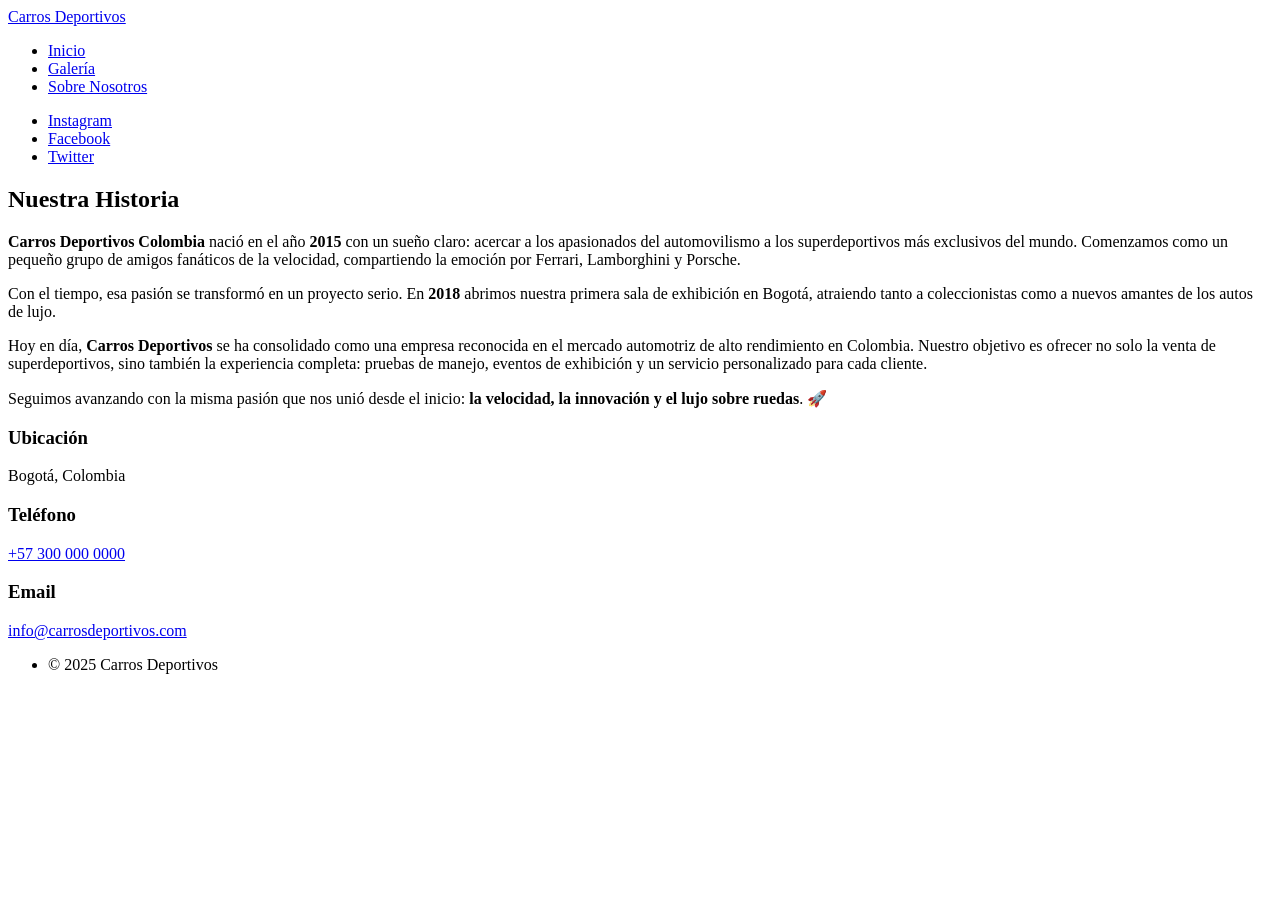
==== generic.html @ cf2161da "sitio" ====
<!DOCTYPE HTML>
<html>
	<head>
		<title>Sobre Nosotros - Carros Deportivos</title>
		<meta charset="utf-8" />
		<meta name="viewport" content="width=device-width, initial-scale=1, user-scalable=no" />
		<link rel="stylesheet" href="assets/css/main.css" />
		<noscript><link rel="stylesheet" href="assets/css/noscript.css" /></noscript>
	</head>
	<body class="is-preload">

		<!-- Wrapper -->
		<div id="wrapper">

			<!-- Header -->
			<header id="header">
				<a href="index.html" class="logo">Carros Deportivos</a>
			</header>

			<!-- Nav -->
			<nav id="nav">
				<ul class="links">
					<li><a href="index.html">Inicio</a></li>
					<li><a href="galeria.html">Galería</a></li>
					<li class="active"><a href="sobre.html">Sobre Nosotros</a></li>
				</ul>
				<ul class="icons">
					<li><a href="#" class="icon brands fa-instagram"><span class="label">Instagram</span></a></li>
					<li><a href="#" class="icon brands fa-facebook-f"><span class="label">Facebook</span></a></li>
					<li><a href="#" class="icon brands fa-twitter"><span class="label">Twitter</span></a></li>
				</ul>
			</nav>

			<!-- Main -->
			<div id="main">
				<section class="post">
					<header class="major">
						<h1>Nuestra Historia</h1>
					</header>

					<p>
						<strong>Carros Deportivos Colombia</strong> nació en el año <b>2015</b> con un sueño claro: 
						acercar a los apasionados del automovilismo a los superdeportivos más exclusivos del mundo. 
						Comenzamos como un pequeño grupo de amigos fanáticos de la velocidad, 
						compartiendo la emoción por Ferrari, Lamborghini y Porsche.
					</p>

					<p>
						Con el tiempo, esa pasión se transformó en un proyecto serio. 
						En <b>2018</b> abrimos nuestra primera sala de exhibición en Bogotá, 
						atraiendo tanto a coleccionistas como a nuevos amantes de los autos de lujo.
					</p>

					<p>
						Hoy en día, <b>Carros Deportivos</b> se ha consolidado como una empresa reconocida 
						en el mercado automotriz de alto rendimiento en Colombia. 
						Nuestro objetivo es ofrecer no solo la venta de superdeportivos, 
						sino también la experiencia completa: pruebas de manejo, 
						eventos de exhibición y un servicio personalizado para cada cliente.
					</p>

					<p>
						Seguimos avanzando con la misma pasión que nos unió desde el inicio: 
						<strong>la velocidad, la innovación y el lujo sobre ruedas</strong>. 🚀
					</p>
				</section>
			</div>

			<!-- Footer -->
			<footer id="footer">
				<section class="split contact">
					<section class="alt">
						<h3>Ubicación</h3>
						<p>Bogotá, Colombia</p>
					</section>
					<section>
						<h3>Teléfono</h3>
						<p><a href="#">+57 300 000 0000</a></p>
					</section>
					<section>
						<h3>Email</h3>
						<p><a href="#">info@carrosdeportivos.com</a></p>
					</section>
				</section>
			</footer>

			<!-- Copyright -->
			<div id="copyright">
				<ul><li>&copy; 2025 Carros Deportivos</li></ul>
			</div>

		</div>

		<!-- Scripts -->
		<script src="assets/js/jquery.min.js"></script>
		<script src="assets/js/browser.min.js"></script>
		<script src="assets/js/breakpoints.min.js"></script>
		<script src="assets/js/util.js"></script>
		<script src="assets/js/main.js"></script>

	</body>
</html>
---- assets/css/main.css ----
@import url(fontawesome-all.min.css);
@import url("https://fonts.googleapis.com/css?family=Merriweather:300,700,300italic,700italic|Source+Sans+Pro:900");

/*
	Massively by HTML5 UP
	html5up.net | @ajlkn
	Free for personal and commercial use under the CCA 3.0 license (html5up.net/license)
*/

html, body, div, span, applet, object,
iframe, h1, h2, h3, h4, h5, h6, p, blockquote,
pre, a, abbr, acronym, address, big, cite,
code, del, dfn, em, img, ins, kbd, q, s, samp,
small, strike, strong, sub, sup, tt, var, b,
u, i, center, dl, dt, dd, ol, ul, li, fieldset,
form, label, legend, table, caption, tbody,
tfoot, thead, tr, th, td, article, aside,
canvas, details, embed, figure, figcaption,
footer, header, hgroup, menu, nav, output, ruby,
section, summary, time, mark, audio, video {
	margin: 0;
	padding: 0;
	border: 0;
	font-size: 100%;
	font: inherit;
	vertical-align: baseline;}

article, aside, details, figcaption, figure,
footer, header, hgroup, menu, nav, section {
	display: block;}

body {
	line-height: 1;
}

ol, ul {
	list-style: none;
}

blockquote, q {
	quotes: none;
}

	blockquote:before, blockquote:after, q:before, q:after {
		content: '';
		content: none;
	}

table {
	border-collapse: collapse;
	border-spacing: 0;
}

body {
	-webkit-text-size-adjust: none;
}

mark {
	background-color: transparent;
	color: inherit;
}

input::-moz-focus-inner {
	border: 0;
	padding: 0;
}

input, select, textarea {
	-moz-appearance: none;
	-webkit-appearance: none;
	-ms-appearance: none;
	appearance: none;
}

/* Basic */

	@-ms-viewport {
		width: device-width;
	}

	body {
		-ms-overflow-style: scrollbar;
	}

	@media screen and (max-width: 480px) {

		html, body {
			min-width: 320px;
		}

	}

	html {
		box-sizing: border-box;
	}

	*, *:before, *:after {
		box-sizing: inherit;
	}

	body {
		background-color: #1e252d;
	}

		body.is-preload *, body.is-preload *:before, body.is-preload *:after {
			-moz-animation: none !important;
			-webkit-animation: none !important;
			-ms-animation: none !important;
			animation: none !important;
			-moz-transition: none !important;
			-webkit-transition: none !important;
			-ms-transition: none !important;
			transition: none !important;
		}

/* Type */

	html {
		font-size: 16pt;
	}

		@media screen and (max-width: 1680px) {

			html {
				font-size: 12pt;
			}

		}

		@media screen and (max-width: 1280px) {

			html {
				font-size: 11pt;
			}

		}

		@media screen and (max-width: 360px) {

			html {
				font-size: 10pt;
			}

		}

	body {
		color: #212931;
	}

	body, input, select, textarea {
		font-family: "Merriweather", Georgia, serif;
		font-weight: 300;
		font-size: 1rem;
		line-height: 2.375;
	}

	a {
		-moz-transition: color 0.2s ease-in-out, background-color 0.2s ease-in-out, border-color 0.2s ease-in-out, box-shadow 0.2s ease-in-out;
		-webkit-transition: color 0.2s ease-in-out, background-color 0.2s ease-in-out, border-color 0.2s ease-in-out, box-shadow 0.2s ease-in-out;
		-ms-transition: color 0.2s ease-in-out, background-color 0.2s ease-in-out, border-color 0.2s ease-in-out, box-shadow 0.2s ease-in-out;
		transition: color 0.2s ease-in-out, background-color 0.2s ease-in-out, border-color 0.2s ease-in-out, box-shadow 0.2s ease-in-out;
		border-bottom: dotted 1px;
		text-decoration: none;
	}

		a:hover {
			border-bottom-color: transparent;
		}

	strong, b {
		font-weight: 600;
	}

	em, i {
		font-style: italic;
	}

	p {
		text-align: justify;
		margin: 0 0 2rem 0;
	}

	h1, h2, h3, h4, h5, h6 {
		font-family: "Source Sans Pro", Helvetica, sans-serif;
		font-weight: 900;
		line-height: 1.5;
		letter-spacing: 0.075em;
		text-transform: uppercase;
		margin: 0 0 1rem 0;
	}

		h1 a, h2 a, h3 a, h4 a, h5 a, h6 a {
			border-bottom: 0;
			color: inherit;
			text-decoration: none;
		}

	h1 {
		font-size: 4rem;
		line-height: 1.1;
		margin: 0 0 2rem 0;
	}

	h2 {
		font-size: 1.75rem;
		line-height: 1.3;
		margin: 0 0 1.5rem 0;
	}

	h3 {
		font-size: 1.25rem;
		margin: 0 0 1.5rem 0;
	}

	h4 {
		font-size: 1rem;
	}

	h5 {
		font-size: 0.9rem;
	}

	h6 {
		font-size: 0.8rem;
	}

	sub {
		font-size: 0.8rem;
		position: relative;
		top: 0.5rem;
	}

	sup {
		font-size: 0.8rem;
		position: relative;
		top: -0.5rem;
	}

	blockquote {
		border-left: solid 4px;
		font-style: italic;
		margin: 0 0 2rem 0;
		padding: 0.5rem 0 0.5rem 2rem;
	}

	code {
		border: solid 2px;
		font-family: "Courier New", monospace;
		font-size: 0.9rem;
		margin: 0 0.25rem;
		padding: 0.25rem 0.65rem;
	}

	pre {
		-webkit-overflow-scrolling: touch;
		font-family: "Courier New", monospace;
		font-size: 0.9rem;
		margin: 0 0 2rem 0;
	}

		pre code {
			display: block;
			line-height: 1.75;
			padding: 1rem 1.5rem;
			overflow-x: auto;
		}

	hr {
		border: 0;
		border-bottom: solid 2px;
		margin: 3rem 0;
	}

		hr.major {
			margin: 5rem 0;
		}

	.align-left {
		text-align: left;
	}

	.align-center {
		text-align: center;
	}

	.align-right {
		text-align: right;
	}

	input, select, textarea {
		color: #212931;
	}

	a {
		color: #212931;
		border-bottom-color: rgba(33, 41, 49, 0.5);
	}

		a:hover {
			border-bottom-color: transparent;
			color: #18bfef !important;
		}

	strong, b {
		color: #212931;
	}

	h1, h2, h3, h4, h5, h6 {
		color: #212931;
	}

	blockquote {
		border-left-color: #eeeeee;
	}

	code {
		background: rgba(220, 220, 220, 0.25);
		border-color: #eeeeee;
	}

	hr {
		border-bottom-color: #eeeeee;
	}

/* Row */

	.row {
		display: flex;
		flex-wrap: wrap;
		box-sizing: border-box;
		align-items: stretch;
	}

		.row > * {
			box-sizing: border-box;
		}

		.row.gtr-uniform > * > :last-child {
			margin-bottom: 0;
		}

		.row.aln-left {
			justify-content: flex-start;
		}

		.row.aln-center {
			justify-content: center;
		}

		.row.aln-right {
			justify-content: flex-end;
		}

		.row.aln-top {
			align-items: flex-start;
		}

		.row.aln-middle {
			align-items: center;
		}

		.row.aln-bottom {
			align-items: flex-end;
		}

		.row > .imp {
			order: -1;
		}

		.row > .col-1 {
			width: 8.33333%;
		}

		.row > .off-1 {
			margin-left: 8.33333%;
		}

		.row > .col-2 {
			width: 16.66667%;
		}

		.row > .off-2 {
			margin-left: 16.66667%;
		}

		.row > .col-3 {
			width: 25%;
		}

		.row > .off-3 {
			margin-left: 25%;
		}

		.row > .col-4 {
			width: 33.33333%;
		}

		.row > .off-4 {
			margin-left: 33.33333%;
		}

		.row > .col-5 {
			width: 41.66667%;
		}

		.row > .off-5 {
			margin-left: 41.66667%;
		}

		.row > .col-6 {
			width: 50%;
		}

		.row > .off-6 {
			margin-left: 50%;
		}

		.row > .col-7 {
			width: 58.33333%;
		}

		.row > .off-7 {
			margin-left: 58.33333%;
		}

		.row > .col-8 {
			width: 66.66667%;
		}

		.row > .off-8 {
			margin-left: 66.66667%;
		}

		.row > .col-9 {
			width: 75%;
		}

		.row > .off-9 {
			margin-left: 75%;
		}

		.row > .col-10 {
			width: 83.33333%;
		}

		.row > .off-10 {
			margin-left: 83.33333%;
		}

		.row > .col-11 {
			width: 91.66667%;
		}

		.row > .off-11 {
			margin-left: 91.66667%;
		}

		.row > .col-12 {
			width: 100%;
		}

		.row > .off-12 {
			margin-left: 100%;
		}

		.row.gtr-0 {
			margin-top: 0;
			margin-left: 0rem;
		}

			.row.gtr-0 > * {
				padding: 0 0 0 0rem;
			}

			.row.gtr-0.gtr-uniform {
				margin-top: 0rem;
			}

				.row.gtr-0.gtr-uniform > * {
					padding-top: 0rem;
				}

		.row.gtr-25 {
			margin-top: 0;
			margin-left: -0.375rem;
		}

			.row.gtr-25 > * {
				padding: 0 0 0 0.375rem;
			}

			.row.gtr-25.gtr-uniform {
				margin-top: -0.375rem;
			}

				.row.gtr-25.gtr-uniform > * {
					padding-top: 0.375rem;
				}

		.row.gtr-50 {
			margin-top: 0;
			margin-left: -0.75rem;
		}

			.row.gtr-50 > * {
				padding: 0 0 0 0.75rem;
			}

			.row.gtr-50.gtr-uniform {
				margin-top: -0.75rem;
			}

				.row.gtr-50.gtr-uniform > * {
					padding-top: 0.75rem;
				}

		.row {
			margin-top: 0;
			margin-left: -1.5rem;
		}

			.row > * {
				padding: 0 0 0 1.5rem;
			}

			.row.gtr-uniform {
				margin-top: -1.5rem;
			}

				.row.gtr-uniform > * {
					padding-top: 1.5rem;
				}

		.row.gtr-150 {
			margin-top: 0;
			margin-left: -2.25rem;
		}

			.row.gtr-150 > * {
				padding: 0 0 0 2.25rem;
			}

			.row.gtr-150.gtr-uniform {
				margin-top: -2.25rem;
			}

				.row.gtr-150.gtr-uniform > * {
					padding-top: 2.25rem;
				}

		.row.gtr-200 {
			margin-top: 0;
			margin-left: -3rem;
		}

			.row.gtr-200 > * {
				padding: 0 0 0 3rem;
			}

			.row.gtr-200.gtr-uniform {
				margin-top: -3rem;
			}

				.row.gtr-200.gtr-uniform > * {
					padding-top: 3rem;
				}

		@media screen and (max-width: 1680px) {

			.row {
				display: flex;
				flex-wrap: wrap;
				box-sizing: border-box;
				align-items: stretch;
			}

				.row > * {
					box-sizing: border-box;
				}

				.row.gtr-uniform > * > :last-child {
					margin-bottom: 0;
				}

				.row.aln-left {
					justify-content: flex-start;
				}

				.row.aln-center {
					justify-content: center;
				}

				.row.aln-right {
					justify-content: flex-end;
				}

				.row.aln-top {
					align-items: flex-start;
				}

				.row.aln-middle {
					align-items: center;
				}

				.row.aln-bottom {
					align-items: flex-end;
				}

				.row > .imp-xlarge {
					order: -1;
				}

				.row > .col-1-xlarge {
					width: 8.33333%;
				}

				.row > .off-1-xlarge {
					margin-left: 8.33333%;
				}

				.row > .col-2-xlarge {
					width: 16.66667%;
				}

				.row > .off-2-xlarge {
					margin-left: 16.66667%;
				}

				.row > .col-3-xlarge {
					width: 25%;
				}

				.row > .off-3-xlarge {
					margin-left: 25%;
				}

				.row > .col-4-xlarge {
					width: 33.33333%;
				}

				.row > .off-4-xlarge {
					margin-left: 33.33333%;
				}

				.row > .col-5-xlarge {
					width: 41.66667%;
				}

				.row > .off-5-xlarge {
					margin-left: 41.66667%;
				}

				.row > .col-6-xlarge {
					width: 50%;
				}

				.row > .off-6-xlarge {
					margin-left: 50%;
				}

				.row > .col-7-xlarge {
					width: 58.33333%;
				}

				.row > .off-7-xlarge {
					margin-left: 58.33333%;
				}

				.row > .col-8-xlarge {
					width: 66.66667%;
				}

				.row > .off-8-xlarge {
					margin-left: 66.66667%;
				}

				.row > .col-9-xlarge {
					width: 75%;
				}

				.row > .off-9-xlarge {
					margin-left: 75%;
				}

				.row > .col-10-xlarge {
					width: 83.33333%;
				}

				.row > .off-10-xlarge {
					margin-left: 83.33333%;
				}

				.row > .col-11-xlarge {
					width: 91.66667%;
				}

				.row > .off-11-xlarge {
					margin-left: 91.66667%;
				}

				.row > .col-12-xlarge {
					width: 100%;
				}

				.row > .off-12-xlarge {
					margin-left: 100%;
				}

				.row.gtr-0 {
					margin-top: 0;
					margin-left: 0rem;
				}

					.row.gtr-0 > * {
						padding: 0 0 0 0rem;
					}

					.row.gtr-0.gtr-uniform {
						margin-top: 0rem;
					}

						.row.gtr-0.gtr-uniform > * {
							padding-top: 0rem;
						}

				.row.gtr-25 {
					margin-top: 0;
					margin-left: -0.375rem;
				}

					.row.gtr-25 > * {
						padding: 0 0 0 0.375rem;
					}

					.row.gtr-25.gtr-uniform {
						margin-top: -0.375rem;
					}

						.row.gtr-25.gtr-uniform > * {
							padding-top: 0.375rem;
						}

				.row.gtr-50 {
					margin-top: 0;
					margin-left: -0.75rem;
				}

					.row.gtr-50 > * {
						padding: 0 0 0 0.75rem;
					}

					.row.gtr-50.gtr-uniform {
						margin-top: -0.75rem;
					}

						.row.gtr-50.gtr-uniform > * {
							padding-top: 0.75rem;
						}

				.row {
					margin-top: 0;
					margin-left: -1.5rem;
				}

					.row > * {
						padding: 0 0 0 1.5rem;
					}

					.row.gtr-uniform {
						margin-top: -1.5rem;
					}

						.row.gtr-uniform > * {
							padding-top: 1.5rem;
						}

				.row.gtr-150 {
					margin-top: 0;
					margin-left: -2.25rem;
				}

					.row.gtr-150 > * {
						padding: 0 0 0 2.25rem;
					}

					.row.gtr-150.gtr-uniform {
						margin-top: -2.25rem;
					}

						.row.gtr-150.gtr-uniform > * {
							padding-top: 2.25rem;
						}

				.row.gtr-200 {
					margin-top: 0;
					margin-left: -3rem;
				}

					.row.gtr-200 > * {
						padding: 0 0 0 3rem;
					}

					.row.gtr-200.gtr-uniform {
						margin-top: -3rem;
					}

						.row.gtr-200.gtr-uniform > * {
							padding-top: 3rem;
						}

		}

		@media screen and (max-width: 1280px) {

			.row {
				display: flex;
				flex-wrap: wrap;
				box-sizing: border-box;
				align-items: stretch;
			}

				.row > * {
					box-sizing: border-box;
				}

				.row.gtr-uniform > * > :last-child {
					margin-bottom: 0;
				}

				.row.aln-left {
					justify-content: flex-start;
				}

				.row.aln-center {
					justify-content: center;
				}

				.row.aln-right {
					justify-content: flex-end;
				}

				.row.aln-top {
					align-items: flex-start;
				}

				.row.aln-middle {
					align-items: center;
				}

				.row.aln-bottom {
					align-items: flex-end;
				}

				.row > .imp-large {
					order: -1;
				}

				.row > .col-1-large {
					width: 8.33333%;
				}

				.row > .off-1-large {
					margin-left: 8.33333%;
				}

				.row > .col-2-large {
					width: 16.66667%;
				}

				.row > .off-2-large {
					margin-left: 16.66667%;
				}

				.row > .col-3-large {
					width: 25%;
				}

				.row > .off-3-large {
					margin-left: 25%;
				}

				.row > .col-4-large {
					width: 33.33333%;
				}

				.row > .off-4-large {
					margin-left: 33.33333%;
				}

				.row > .col-5-large {
					width: 41.66667%;
				}

				.row > .off-5-large {
					margin-left: 41.66667%;
				}

				.row > .col-6-large {
					width: 50%;
				}

				.row > .off-6-large {
					margin-left: 50%;
				}

				.row > .col-7-large {
					width: 58.33333%;
				}

				.row > .off-7-large {
					margin-left: 58.33333%;
				}

				.row > .col-8-large {
					width: 66.66667%;
				}

				.row > .off-8-large {
					margin-left: 66.66667%;
				}

				.row > .col-9-large {
					width: 75%;
				}

				.row > .off-9-large {
					margin-left: 75%;
				}

				.row > .col-10-large {
					width: 83.33333%;
				}

				.row > .off-10-large {
					margin-left: 83.33333%;
				}

				.row > .col-11-large {
					width: 91.66667%;
				}

				.row > .off-11-large {
					margin-left: 91.66667%;
				}

				.row > .col-12-large {
					width: 100%;
				}

				.row > .off-12-large {
					margin-left: 100%;
				}

				.row.gtr-0 {
					margin-top: 0;
					margin-left: 0rem;
				}

					.row.gtr-0 > * {
						padding: 0 0 0 0rem;
					}

					.row.gtr-0.gtr-uniform {
						margin-top: 0rem;
					}

						.row.gtr-0.gtr-uniform > * {
							padding-top: 0rem;
						}

				.row.gtr-25 {
					margin-top: 0;
					margin-left: -0.375rem;
				}

					.row.gtr-25 > * {
						padding: 0 0 0 0.375rem;
					}

					.row.gtr-25.gtr-uniform {
						margin-top: -0.375rem;
					}

						.row.gtr-25.gtr-uniform > * {
							padding-top: 0.375rem;
						}

				.row.gtr-50 {
					margin-top: 0;
					margin-left: -0.75rem;
				}

					.row.gtr-50 > * {
						padding: 0 0 0 0.75rem;
					}

					.row.gtr-50.gtr-uniform {
						margin-top: -0.75rem;
					}

						.row.gtr-50.gtr-uniform > * {
							padding-top: 0.75rem;
						}

				.row {
					margin-top: 0;
					margin-left: -1.5rem;
				}

					.row > * {
						padding: 0 0 0 1.5rem;
					}

					.row.gtr-uniform {
						margin-top: -1.5rem;
					}

						.row.gtr-uniform > * {
							padding-top: 1.5rem;
						}

				.row.gtr-150 {
					margin-top: 0;
					margin-left: -2.25rem;
				}

					.row.gtr-150 > * {
						padding: 0 0 0 2.25rem;
					}

					.row.gtr-150.gtr-uniform {
						margin-top: -2.25rem;
					}

						.row.gtr-150.gtr-uniform > * {
							padding-top: 2.25rem;
						}

				.row.gtr-200 {
					margin-top: 0;
					margin-left: -3rem;
				}

					.row.gtr-200 > * {
						padding: 0 0 0 3rem;
					}

					.row.gtr-200.gtr-uniform {
						margin-top: -3rem;
					}

						.row.gtr-200.gtr-uniform > * {
							padding-top: 3rem;
						}

		}

		@media screen and (max-width: 980px) {

			.row {
				display: flex;
				flex-wrap: wrap;
				box-sizing: border-box;
				align-items: stretch;
			}

				.row > * {
					box-sizing: border-box;
				}

				.row.gtr-uniform > * > :last-child {
					margin-bottom: 0;
				}

				.row.aln-left {
					justify-content: flex-start;
				}

				.row.aln-center {
					justify-content: center;
				}

				.row.aln-right {
					justify-content: flex-end;
				}

				.row.aln-top {
					align-items: flex-start;
				}

				.row.aln-middle {
					align-items: center;
				}

				.row.aln-bottom {
					align-items: flex-end;
				}

				.row > .imp-medium {
					order: -1;
				}

				.row > .col-1-medium {
					width: 8.33333%;
				}

				.row > .off-1-medium {
					margin-left: 8.33333%;
				}

				.row > .col-2-medium {
					width: 16.66667%;
				}

				.row > .off-2-medium {
					margin-left: 16.66667%;
				}

				.row > .col-3-medium {
					width: 25%;
				}

				.row > .off-3-medium {
					margin-left: 25%;
				}

				.row > .col-4-medium {
					width: 33.33333%;
				}

				.row > .off-4-medium {
					margin-left: 33.33333%;
				}

				.row > .col-5-medium {
					width: 41.66667%;
				}

				.row > .off-5-medium {
					margin-left: 41.66667%;
				}

				.row > .col-6-medium {
					width: 50%;
				}

				.row > .off-6-medium {
					margin-left: 50%;
				}

				.row > .col-7-medium {
					width: 58.33333%;
				}

				.row > .off-7-medium {
					margin-left: 58.33333%;
				}

				.row > .col-8-medium {
					width: 66.66667%;
				}

				.row > .off-8-medium {
					margin-left: 66.66667%;
				}

				.row > .col-9-medium {
					width: 75%;
				}

				.row > .off-9-medium {
					margin-left: 75%;
				}

				.row > .col-10-medium {
					width: 83.33333%;
				}

				.row > .off-10-medium {
					margin-left: 83.33333%;
				}

				.row > .col-11-medium {
					width: 91.66667%;
				}

				.row > .off-11-medium {
					margin-left: 91.66667%;
				}

				.row > .col-12-medium {
					width: 100%;
				}

				.row > .off-12-medium {
					margin-left: 100%;
				}

				.row.gtr-0 {
					margin-top: 0;
					margin-left: 0rem;
				}

					.row.gtr-0 > * {
						padding: 0 0 0 0rem;
					}

					.row.gtr-0.gtr-uniform {
						margin-top: 0rem;
					}

						.row.gtr-0.gtr-uniform > * {
							padding-top: 0rem;
						}

				.row.gtr-25 {
					margin-top: 0;
					margin-left: -0.375rem;
				}

					.row.gtr-25 > * {
						padding: 0 0 0 0.375rem;
					}

					.row.gtr-25.gtr-uniform {
						margin-top: -0.375rem;
					}

						.row.gtr-25.gtr-uniform > * {
							padding-top: 0.375rem;
						}

				.row.gtr-50 {
					margin-top: 0;
					margin-left: -0.75rem;
				}

					.row.gtr-50 > * {
						padding: 0 0 0 0.75rem;
					}

					.row.gtr-50.gtr-uniform {
						margin-top: -0.75rem;
					}

						.row.gtr-50.gtr-uniform > * {
							padding-top: 0.75rem;
						}

				.row {
					margin-top: 0;
					margin-left: -1.5rem;
				}

					.row > * {
						padding: 0 0 0 1.5rem;
					}

					.row.gtr-uniform {
						margin-top: -1.5rem;
					}

						.row.gtr-uniform > * {
							padding-top: 1.5rem;
						}

				.row.gtr-150 {
					margin-top: 0;
					margin-left: -2.25rem;
				}

					.row.gtr-150 > * {
						padding: 0 0 0 2.25rem;
					}

					.row.gtr-150.gtr-uniform {
						margin-top: -2.25rem;
					}

						.row.gtr-150.gtr-uniform > * {
							padding-top: 2.25rem;
						}

				.row.gtr-200 {
					margin-top: 0;
					margin-left: -3rem;
				}

					.row.gtr-200 > * {
						padding: 0 0 0 3rem;
					}

					.row.gtr-200.gtr-uniform {
						margin-top: -3rem;
					}

						.row.gtr-200.gtr-uniform > * {
							padding-top: 3rem;
						}

		}

		@media screen and (max-width: 736px) {

			.row {
				display: flex;
				flex-wrap: wrap;
				box-sizing: border-box;
				align-items: stretch;
			}

				.row > * {
					box-sizing: border-box;
				}

				.row.gtr-uniform > * > :last-child {
					margin-bottom: 0;
				}

				.row.aln-left {
					justify-content: flex-start;
				}

				.row.aln-center {
					justify-content: center;
				}

				.row.aln-right {
					justify-content: flex-end;
				}

				.row.aln-top {
					align-items: flex-start;
				}

				.row.aln-middle {
					align-items: center;
				}

				.row.aln-bottom {
					align-items: flex-end;
				}

				.row > .imp-small {
					order: -1;
				}

				.row > .col-1-small {
					width: 8.33333%;
				}

				.row > .off-1-small {
					margin-left: 8.33333%;
				}

				.row > .col-2-small {
					width: 16.66667%;
				}

				.row > .off-2-small {
					margin-left: 16.66667%;
				}

				.row > .col-3-small {
					width: 25%;
				}

				.row > .off-3-small {
					margin-left: 25%;
				}

				.row > .col-4-small {
					width: 33.33333%;
				}

				.row > .off-4-small {
					margin-left: 33.33333%;
				}

				.row > .col-5-small {
					width: 41.66667%;
				}

				.row > .off-5-small {
					margin-left: 41.66667%;
				}

				.row > .col-6-small {
					width: 50%;
				}

				.row > .off-6-small {
					margin-left: 50%;
				}

				.row > .col-7-small {
					width: 58.33333%;
				}

				.row > .off-7-small {
					margin-left: 58.33333%;
				}

				.row > .col-8-small {
					width: 66.66667%;
				}

				.row > .off-8-small {
					margin-left: 66.66667%;
				}

				.row > .col-9-small {
					width: 75%;
				}

				.row > .off-9-small {
					margin-left: 75%;
				}

				.row > .col-10-small {
					width: 83.33333%;
				}

				.row > .off-10-small {
					margin-left: 83.33333%;
				}

				.row > .col-11-small {
					width: 91.66667%;
				}

				.row > .off-11-small {
					margin-left: 91.66667%;
				}

				.row > .col-12-small {
					width: 100%;
				}

				.row > .off-12-small {
					margin-left: 100%;
				}

				.row.gtr-0 {
					margin-top: 0;
					margin-left: 0rem;
				}

					.row.gtr-0 > * {
						padding: 0 0 0 0rem;
					}

					.row.gtr-0.gtr-uniform {
						margin-top: 0rem;
					}

						.row.gtr-0.gtr-uniform > * {
							padding-top: 0rem;
						}

				.row.gtr-25 {
					margin-top: 0;
					margin-left: -0.375rem;
				}

					.row.gtr-25 > * {
						padding: 0 0 0 0.375rem;
					}

					.row.gtr-25.gtr-uniform {
						margin-top: -0.375rem;
					}

						.row.gtr-25.gtr-uniform > * {
							padding-top: 0.375rem;
						}

				.row.gtr-50 {
					margin-top: 0;
					margin-left: -0.75rem;
				}

					.row.gtr-50 > * {
						padding: 0 0 0 0.75rem;
					}

					.row.gtr-50.gtr-uniform {
						margin-top: -0.75rem;
					}

						.row.gtr-50.gtr-uniform > * {
							padding-top: 0.75rem;
						}

				.row {
					margin-top: 0;
					margin-left: -1.5rem;
				}

					.row > * {
						padding: 0 0 0 1.5rem;
					}

					.row.gtr-uniform {
						margin-top: -1.5rem;
					}

						.row.gtr-uniform > * {
							padding-top: 1.5rem;
						}

				.row.gtr-150 {
					margin-top: 0;
					margin-left: -2.25rem;
				}

					.row.gtr-150 > * {
						padding: 0 0 0 2.25rem;
					}

					.row.gtr-150.gtr-uniform {
						margin-top: -2.25rem;
					}

						.row.gtr-150.gtr-uniform > * {
							padding-top: 2.25rem;
						}

				.row.gtr-200 {
					margin-top: 0;
					margin-left: -3rem;
				}

					.row.gtr-200 > * {
						padding: 0 0 0 3rem;
					}

					.row.gtr-200.gtr-uniform {
						margin-top: -3rem;
					}

						.row.gtr-200.gtr-uniform > * {
							padding-top: 3rem;
						}

		}

		@media screen and (max-width: 480px) {

			.row {
				display: flex;
				flex-wrap: wrap;
				box-sizing: border-box;
				align-items: stretch;
			}

				.row > * {
					box-sizing: border-box;
				}

				.row.gtr-uniform > * > :last-child {
					margin-bottom: 0;
				}

				.row.aln-left {
					justify-content: flex-start;
				}

				.row.aln-center {
					justify-content: center;
				}

				.row.aln-right {
					justify-content: flex-end;
				}

				.row.aln-top {
					align-items: flex-start;
				}

				.row.aln-middle {
					align-items: center;
				}

				.row.aln-bottom {
					align-items: flex-end;
				}

				.row > .imp-xsmall {
					order: -1;
				}

				.row > .col-1-xsmall {
					width: 8.33333%;
				}

				.row > .off-1-xsmall {
					margin-left: 8.33333%;
				}

				.row > .col-2-xsmall {
					width: 16.66667%;
				}

				.row > .off-2-xsmall {
					margin-left: 16.66667%;
				}

				.row > .col-3-xsmall {
					width: 25%;
				}

				.row > .off-3-xsmall {
					margin-left: 25%;
				}

				.row > .col-4-xsmall {
					width: 33.33333%;
				}

				.row > .off-4-xsmall {
					margin-left: 33.33333%;
				}

				.row > .col-5-xsmall {
					width: 41.66667%;
				}

				.row > .off-5-xsmall {
					margin-left: 41.66667%;
				}

				.row > .col-6-xsmall {
					width: 50%;
				}

				.row > .off-6-xsmall {
					margin-left: 50%;
				}

				.row > .col-7-xsmall {
					width: 58.33333%;
				}

				.row > .off-7-xsmall {
					margin-left: 58.33333%;
				}

				.row > .col-8-xsmall {
					width: 66.66667%;
				}

				.row > .off-8-xsmall {
					margin-left: 66.66667%;
				}

				.row > .col-9-xsmall {
					width: 75%;
				}

				.row > .off-9-xsmall {
					margin-left: 75%;
				}

				.row > .col-10-xsmall {
					width: 83.33333%;
				}

				.row > .off-10-xsmall {
					margin-left: 83.33333%;
				}

				.row > .col-11-xsmall {
					width: 91.66667%;
				}

				.row > .off-11-xsmall {
					margin-left: 91.66667%;
				}

				.row > .col-12-xsmall {
					width: 100%;
				}

				.row > .off-12-xsmall {
					margin-left: 100%;
				}

				.row.gtr-0 {
					margin-top: 0;
					margin-left: 0rem;
				}

					.row.gtr-0 > * {
						padding: 0 0 0 0rem;
					}

					.row.gtr-0.gtr-uniform {
						margin-top: 0rem;
					}

						.row.gtr-0.gtr-uniform > * {
							padding-top: 0rem;
						}

				.row.gtr-25 {
					margin-top: 0;
					margin-left: -0.375rem;
				}

					.row.gtr-25 > * {
						padding: 0 0 0 0.375rem;
					}

					.row.gtr-25.gtr-uniform {
						margin-top: -0.375rem;
					}

						.row.gtr-25.gtr-uniform > * {
							padding-top: 0.375rem;
						}

				.row.gtr-50 {
					margin-top: 0;
					margin-left: -0.75rem;
				}

					.row.gtr-50 > * {
						padding: 0 0 0 0.75rem;
					}

					.row.gtr-50.gtr-uniform {
						margin-top: -0.75rem;
					}

						.row.gtr-50.gtr-uniform > * {
							padding-top: 0.75rem;
						}

				.row {
					margin-top: 0;
					margin-left: -1.5rem;
				}

					.row > * {
						padding: 0 0 0 1.5rem;
					}

					.row.gtr-uniform {
						margin-top: -1.5rem;
					}

						.row.gtr-uniform > * {
							padding-top: 1.5rem;
						}

				.row.gtr-150 {
					margin-top: 0;
					margin-left: -2.25rem;
				}

					.row.gtr-150 > * {
						padding: 0 0 0 2.25rem;
					}

					.row.gtr-150.gtr-uniform {
						margin-top: -2.25rem;
					}

						.row.gtr-150.gtr-uniform > * {
							padding-top: 2.25rem;
						}

				.row.gtr-200 {
					margin-top: 0;
					margin-left: -3rem;
				}

					.row.gtr-200 > * {
						padding: 0 0 0 3rem;
					}

					.row.gtr-200.gtr-uniform {
						margin-top: -3rem;
					}

						.row.gtr-200.gtr-uniform > * {
							padding-top: 3rem;
						}

		}

		@media screen and (max-width: 360px) {

			.row {
				display: flex;
				flex-wrap: wrap;
				box-sizing: border-box;
				align-items: stretch;
			}

				.row > * {
					box-sizing: border-box;
				}

				.row.gtr-uniform > * > :last-child {
					margin-bottom: 0;
				}

				.row.aln-left {
					justify-content: flex-start;
				}

				.row.aln-center {
					justify-content: center;
				}

				.row.aln-right {
					justify-content: flex-end;
				}

				.row.aln-top {
					align-items: flex-start;
				}

				.row.aln-middle {
					align-items: center;
				}

				.row.aln-bottom {
					align-items: flex-end;
				}

				.row > .imp-xxsmall {
					order: -1;
				}

				.row > .col-1-xxsmall {
					width: 8.33333%;
				}

				.row > .off-1-xxsmall {
					margin-left: 8.33333%;
				}

				.row > .col-2-xxsmall {
					width: 16.66667%;
				}

				.row > .off-2-xxsmall {
					margin-left: 16.66667%;
				}

				.row > .col-3-xxsmall {
					width: 25%;
				}

				.row > .off-3-xxsmall {
					margin-left: 25%;
				}

				.row > .col-4-xxsmall {
					width: 33.33333%;
				}

				.row > .off-4-xxsmall {
					margin-left: 33.33333%;
				}

				.row > .col-5-xxsmall {
					width: 41.66667%;
				}

				.row > .off-5-xxsmall {
					margin-left: 41.66667%;
				}

				.row > .col-6-xxsmall {
					width: 50%;
				}

				.row > .off-6-xxsmall {
					margin-left: 50%;
				}

				.row > .col-7-xxsmall {
					width: 58.33333%;
				}

				.row > .off-7-xxsmall {
					margin-left: 58.33333%;
				}

				.row > .col-8-xxsmall {
					width: 66.66667%;
				}

				.row > .off-8-xxsmall {
					margin-left: 66.66667%;
				}

				.row > .col-9-xxsmall {
					width: 75%;
				}

				.row > .off-9-xxsmall {
					margin-left: 75%;
				}

				.row > .col-10-xxsmall {
					width: 83.33333%;
				}

				.row > .off-10-xxsmall {
					margin-left: 83.33333%;
				}

				.row > .col-11-xxsmall {
					width: 91.66667%;
				}

				.row > .off-11-xxsmall {
					margin-left: 91.66667%;
				}

				.row > .col-12-xxsmall {
					width: 100%;
				}

				.row > .off-12-xxsmall {
					margin-left: 100%;
				}

				.row.gtr-0 {
					margin-top: 0;
					margin-left: 0rem;
				}

					.row.gtr-0 > * {
						padding: 0 0 0 0rem;
					}

					.row.gtr-0.gtr-uniform {
						margin-top: 0rem;
					}

						.row.gtr-0.gtr-uniform > * {
							padding-top: 0rem;
						}

				.row.gtr-25 {
					margin-top: 0;
					margin-left: -0.375rem;
				}

					.row.gtr-25 > * {
						padding: 0 0 0 0.375rem;
					}

					.row.gtr-25.gtr-uniform {
						margin-top: -0.375rem;
					}

						.row.gtr-25.gtr-uniform > * {
							padding-top: 0.375rem;
						}

				.row.gtr-50 {
					margin-top: 0;
					margin-left: -0.75rem;
				}

					.row.gtr-50 > * {
						padding: 0 0 0 0.75rem;
					}

					.row.gtr-50.gtr-uniform {
						margin-top: -0.75rem;
					}

						.row.gtr-50.gtr-uniform > * {
							padding-top: 0.75rem;
						}

				.row {
					margin-top: 0;
					margin-left: -1.5rem;
				}

					.row > * {
						padding: 0 0 0 1.5rem;
					}

					.row.gtr-uniform {
						margin-top: -1.5rem;
					}

						.row.gtr-uniform > * {
							padding-top: 1.5rem;
						}

				.row.gtr-150 {
					margin-top: 0;
					margin-left: -2.25rem;
				}

					.row.gtr-150 > * {
						padding: 0 0 0 2.25rem;
					}

					.row.gtr-150.gtr-uniform {
						margin-top: -2.25rem;
					}

						.row.gtr-150.gtr-uniform > * {
							padding-top: 2.25rem;
						}

				.row.gtr-200 {
					margin-top: 0;
					margin-left: -3rem;
				}

					.row.gtr-200 > * {
						padding: 0 0 0 3rem;
					}

					.row.gtr-200.gtr-uniform {
						margin-top: -3rem;
					}

						.row.gtr-200.gtr-uniform > * {
							padding-top: 3rem;
						}

		}

/* Box */

	.box {
		border: solid 2px;
		margin-bottom: 2rem;
		padding: 1.5rem;
	}

		.box > :last-child,
		.box > :last-child > :last-child,
		.box > :last-child > :last-child > :last-child {
			margin-bottom: 0;
		}

		.box.alt {
			border: 0;
			border-radius: 0;
			padding: 0;
		}

	.box {
		border-color: #eeeeee;
	}

/* Button */

	input[type="submit"],
	input[type="reset"],
	input[type="button"],
	button,
	.button {
		-moz-appearance: none;
		-webkit-appearance: none;
		-ms-appearance: none;
		appearance: none;
		-moz-transition: background-color 0.2s ease-in-out, box-shadow 0.2s ease-in-out, color 0.2s ease-in-out;
		-webkit-transition: background-color 0.2s ease-in-out, box-shadow 0.2s ease-in-out, color 0.2s ease-in-out;
		-ms-transition: background-color 0.2s ease-in-out, box-shadow 0.2s ease-in-out, color 0.2s ease-in-out;
		transition: background-color 0.2s ease-in-out, box-shadow 0.2s ease-in-out, color 0.2s ease-in-out;
		border: 0;
		border-radius: 0;
		cursor: pointer;
		display: inline-block;
		font-family: "Source Sans Pro", Helvetica, sans-serif;
		font-size: 0.8rem;
		font-weight: 900;
		letter-spacing: 0.075em;
		height: 3rem;
		line-height: 3rem;
		padding: 0 2rem;
		text-align: center;
		text-decoration: none;
		text-transform: uppercase;
		white-space: nowrap;
	}

		input[type="submit"].icon:before,
		input[type="reset"].icon:before,
		input[type="button"].icon:before,
		button.icon:before,
		.button.icon:before {
			margin-right: 0.5rem;
		}

		input[type="submit"].icon.solo,
		input[type="reset"].icon.solo,
		input[type="button"].icon.solo,
		button.icon.solo,
		.button.icon.solo {
			position: relative;
			width: 4rem;
			height: 4rem;
			line-height: 4rem;
			border-radius: 4rem;
			text-indent: 4rem;
			overflow: hidden;
			padding: 0;
			white-space: nowrap;
		}

			input[type="submit"].icon.solo:before,
			input[type="reset"].icon.solo:before,
			input[type="button"].icon.solo:before,
			button.icon.solo:before,
			.button.icon.solo:before {
				position: absolute;
				display: block;
				top: 0;
				left: 0;
				width: inherit;
				height: inherit;
				line-height: inherit;
				font-size: 1.25rem;
				margin-right: 0;
				text-align: center;
				text-indent: 0;
			}

		input[type="submit"].fit,
		input[type="reset"].fit,
		input[type="button"].fit,
		button.fit,
		.button.fit {
			width: 100%;
		}

		input[type="submit"].small,
		input[type="reset"].small,
		input[type="button"].small,
		button.small,
		.button.small {
			font-size: 0.7rem;
			height: 2.5rem;
			line-height: 2.5rem;
			padding: 0 1.5rem;
		}

		input[type="submit"].large,
		input[type="reset"].large,
		input[type="button"].large,
		button.large,
		.button.large {
			font-size: 0.9rem;
			height: 3.5rem;
			line-height: 3.5rem;
			padding: 0 2.75rem;
		}

		@media screen and (max-width: 980px) {

			input[type="submit"],
			input[type="reset"],
			input[type="button"],
			button,
			.button {
				font-size: 0.9rem;
				height: 3.25rem;
				line-height: 3.25rem;
			}

				input[type="submit"].large,
				input[type="reset"].large,
				input[type="button"].large,
				button.large,
				.button.large {
					font-size: 1rem;
					height: 3.75rem;
					line-height: 3.75rem;
				}

		}

		input[type="submit"].disabled, input[type="submit"]:disabled,
		input[type="reset"].disabled,
		input[type="reset"]:disabled,
		input[type="button"].disabled,
		input[type="button"]:disabled,
		button.disabled,
		button:disabled,
		.button.disabled,
		.button:disabled {
			pointer-events: none;
			opacity: 0.25;
		}

	input[type="submit"],
	input[type="reset"],
	input[type="button"],
	button,
	.button {
		background-color: transparent;
		box-shadow: inset 0 0 0 2px #212931;
		color: #212931 !important;
	}

		input[type="submit"]:hover,
		input[type="reset"]:hover,
		input[type="button"]:hover,
		button:hover,
		.button:hover {
			box-shadow: inset 0 0 0 2px #18bfef;
			color: #18bfef !important;
		}

		input[type="submit"].primary,
		input[type="reset"].primary,
		input[type="button"].primary,
		button.primary,
		.button.primary {
			background-color: #212931;
			box-shadow: none;
			color: #ffffff !important;
		}

			input[type="submit"].primary:hover,
			input[type="reset"].primary:hover,
			input[type="button"].primary:hover,
			button.primary:hover,
			.button.primary:hover {
				background-color: #18bfef;
			}

/* Form */

	form {
		margin: 0 0 2rem 0;
	}

		form > :last-child {
			margin-bottom: 0;
		}

		form > .fields {
			display: -moz-flex;
			display: -webkit-flex;
			display: -ms-flex;
			display: flex;
			-moz-flex-wrap: wrap;
			-webkit-flex-wrap: wrap;
			-ms-flex-wrap: wrap;
			flex-wrap: wrap;
			width: calc(100% + 3rem);
			margin: -1.5rem 0 2rem -1.5rem;
		}

			form > .fields > .field {
				-moz-flex-grow: 0;
				-webkit-flex-grow: 0;
				-ms-flex-grow: 0;
				flex-grow: 0;
				-moz-flex-shrink: 0;
				-webkit-flex-shrink: 0;
				-ms-flex-shrink: 0;
				flex-shrink: 0;
				padding: 1.5rem 0 0 1.5rem;
				width: calc(100% - 1.5rem);
			}

				form > .fields > .field.half {
					width: calc(50% - 0.75rem);
				}

				form > .fields > .field.third {
					width: calc(100%/3 - 0.5rem);
				}

				form > .fields > .field.quarter {
					width: calc(25% - 0.375rem);
				}

		@media screen and (max-width: 480px) {

			form > .fields {
				width: calc(100% + 3rem);
				margin: -1.5rem 0 2rem -1.5rem;
			}

				form > .fields > .field {
					padding: 1.5rem 0 0 1.5rem;
					width: calc(100% - 1.5rem);
				}

					form > .fields > .field.half {
						width: calc(100% - 1.5rem);
					}

					form > .fields > .field.third {
						width: calc(100% - 1.5rem);
					}

					form > .fields > .field.quarter {
						width: calc(100% - 1.5rem);
					}

		}

	label {
		display: block;
		font-family: "Source Sans Pro", Helvetica, sans-serif;
		font-weight: 900;
		line-height: 1.5;
		letter-spacing: 0.075em;
		font-size: 0.8rem;
		text-transform: uppercase;
		margin: 0 0 0.75rem 0;
	}

		@media screen and (max-width: 980px) {

			label {
				font-size: 0.9rem;
			}

		}

	input[type="text"],
	input[type="password"],
	input[type="email"],
	select,
	textarea {
		-moz-appearance: none;
		-webkit-appearance: none;
		-ms-appearance: none;
		appearance: none;
		background: transparent;
		border-radius: 0;
		border: solid 2px;
		color: inherit;
		display: block;
		outline: 0;
		padding: 0 1rem;
		text-decoration: none;
		width: 100%;
	}

		input[type="text"]:invalid,
		input[type="password"]:invalid,
		input[type="email"]:invalid,
		select:invalid,
		textarea:invalid {
			box-shadow: none;
		}

	select {
		background-size: 1.25rem;
		background-repeat: no-repeat;
		background-position: calc(100% - 1rem) center;
		height: 3rem;
		padding-right: 3rem;
		text-overflow: ellipsis;
	}

		select:focus::-ms-value {
			background-color: transparent;
		}

		select::-ms-expand {
			display: none;
		}

	input[type="text"],
	input[type="password"],
	input[type="email"],
	select {
		height: 3rem;
	}

	textarea {
		padding: 0.75rem 1rem;
	}

	input[type="checkbox"],
	input[type="radio"] {
		-moz-appearance: none;
		-webkit-appearance: none;
		-ms-appearance: none;
		appearance: none;
		display: block;
		float: left;
		margin-right: -2rem;
		opacity: 0;
		width: 1rem;
		z-index: -1;
	}

		input[type="checkbox"] + label,
		input[type="radio"] + label {
			text-decoration: none;
			cursor: pointer;
			display: inline-block;
			font-size: 1rem;
			letter-spacing: 0;
			font-family: "Merriweather", Georgia, serif;
			text-transform: none;
			font-weight: 300;
			padding-left: 2.8rem;
			padding-right: 1rem;
			position: relative;
		}

			input[type="checkbox"] + label:before,
			input[type="radio"] + label:before {
				-moz-osx-font-smoothing: grayscale;
				-webkit-font-smoothing: antialiased;
				display: inline-block;
				font-style: normal;
				font-variant: normal;
				text-rendering: auto;
				line-height: 1;
				text-transform: none !important;
				font-family: 'Font Awesome 5 Free';
				font-weight: 900;
			}

			input[type="checkbox"] + label:before,
			input[type="radio"] + label:before {
				border-radius: 0;
				border: solid 2px;
				content: '';
				display: inline-block;
				font-size: 0.8rem;
				height: 1.8rem;
				left: 0;
				line-height: 1.65rem;
				position: absolute;
				text-align: center;
				top: -0.125rem;
				width: 1.8rem;
			}

		input[type="checkbox"]:checked + label:before,
		input[type="radio"]:checked + label:before {
			content: '\f00c';
		}

	input[type="checkbox"] + label:before {
		border-radius: 0;
	}

	input[type="radio"] + label:before {
		border-radius: 100%;
	}

	::-webkit-input-placeholder {
		opacity: 1.0;
	}

	:-moz-placeholder {
		opacity: 1.0;
	}

	::-moz-placeholder {
		opacity: 1.0;
	}

	:-ms-input-placeholder {
		opacity: 1.0;
	}

	label {
		color: #212931;
	}

	input[type="text"],
	input[type="password"],
	input[type="email"],
	select,
	textarea {
		border-color: #eeeeee;
	}

		input[type="text"]:focus,
		input[type="password"]:focus,
		input[type="email"]:focus,
		select:focus,
		textarea:focus {
			border-color: #18bfef;
		}

	select {
		background-image: url("data:image/svg+xml;charset=utf8,%3Csvg xmlns='http://www.w3.org/2000/svg' width='40' height='40' preserveAspectRatio='none' viewBox='0 0 40 40'%3E%3Cpath d='M9.4,12.3l10.4,10.4l10.4-10.4c0.2-0.2,0.5-0.4,0.9-0.4c0.3,0,0.6,0.1,0.9,0.4l3.3,3.3c0.2,0.2,0.4,0.5,0.4,0.9 c0,0.4-0.1,0.6-0.4,0.9L20.7,31.9c-0.2,0.2-0.5,0.4-0.9,0.4c-0.3,0-0.6-0.1-0.9-0.4L4.3,17.3c-0.2-0.2-0.4-0.5-0.4-0.9 c0-0.4,0.1-0.6,0.4-0.9l3.3-3.3c0.2-0.2,0.5-0.4,0.9-0.4S9.1,12.1,9.4,12.3z' fill='%23eeeeee' /%3E%3C/svg%3E");
	}

		select option {
			background-color: #ffffff;
			color: #212931;
		}

	.select-wrapper:before {
		color: #eeeeee;
	}

	input[type="checkbox"] + label,
	input[type="radio"] + label {
		color: #212931;
	}

		input[type="checkbox"] + label:before,
		input[type="radio"] + label:before {
			border-color: #eeeeee;
		}

	input[type="checkbox"]:checked + label:before,
	input[type="radio"]:checked + label:before {
		background-color: #212931;
		border-color: #212931;
		color: #ffffff;
	}

	input[type="checkbox"]:focus + label:before,
	input[type="radio"]:focus + label:before {
		border-color: #18bfef;
	}

	::-webkit-input-placeholder {
		color: #909498 !important;
	}

	:-moz-placeholder {
		color: #909498 !important;
	}

	::-moz-placeholder {
		color: #909498 !important;
	}

	:-ms-input-placeholder {
		color: #909498 !important;
	}

	.formerize-placeholder {
		color: #909498 !important;
	}

/* Icon */

	.icon {
		text-decoration: none;
		border-bottom: none;
		position: relative;
	}

		.icon:before {
			-moz-osx-font-smoothing: grayscale;
			-webkit-font-smoothing: antialiased;
			display: inline-block;
			font-style: normal;
			font-variant: normal;
			text-rendering: auto;
			line-height: 1;
			text-transform: none !important;
			font-family: 'Font Awesome 5 Free';
			font-weight: 400;
		}

		.icon > .label {
			display: none;
		}

		.icon:before {
			line-height: inherit;
		}

		.icon.solid:before {
			font-weight: 900;
		}

		.icon.brands:before {
			font-family: 'Font Awesome 5 Brands';
		}

/* Image */

	.image {
		border: 0;
		display: inline-block;
		position: relative;
	}

		.image img {
			display: block;
		}

		.image.left, .image.right {
			max-width: 40%;
		}

			.image.left img, .image.right img {
				width: 100%;
			}

		.image.left {
			float: left;
			margin: 0 2rem 2rem 0;
			top: 0.75rem;
		}

		.image.right {
			float: right;
			margin: 0 0 2rem 2rem;
			top: 0.75rem;
		}

		.image.fit {
			display: block;
			margin: 2.5rem 0;
			width: 100%;
		}

			.image.fit:first-child {
				margin-top: 0;
			}

			.image.fit img {
				width: 100%;
			}

		.image.main {
			display: block;
			margin: 4rem 0;
			width: 100%;
		}

			.image.main:first-child {
				margin-top: 0;
			}

			.image.main img {
				width: 100%;
			}

		@media screen and (max-width: 736px) {

			.image.fit {
				margin: 2rem 0;
			}

			.image.main {
				margin: 2rem 0;
			}

		}

	a.image {
		overflow: hidden;
	}

		a.image img {
			-moz-transition: -moz-transform 0.2s ease-out;
			-webkit-transition: -webkit-transform 0.2s ease-out;
			-ms-transition: -ms-transform 0.2s ease-out;
			transition: transform 0.2s ease-out;
		}

		a.image:hover img {
			-moz-transform: scale(1.05);
			-webkit-transform: scale(1.05);
			-ms-transform: scale(1.05);
			transform: scale(1.05);
		}

/* Actions */

	ul.actions {
		display: -moz-flex;
		display: -webkit-flex;
		display: -ms-flex;
		display: flex;
		cursor: default;
		list-style: none;
		margin-left: -1rem;
		padding-left: 0;
	}

		ul.actions li {
			padding: 0 0 0 1rem;
			vertical-align: middle;
		}

		ul.actions.special {
			-moz-justify-content: center;
			-webkit-justify-content: center;
			-ms-justify-content: center;
			justify-content: center;
			width: 100%;
			margin-left: 0;
		}

			ul.actions.special li:first-child {
				padding-left: 0;
			}

		ul.actions.stacked {
			-moz-flex-direction: column;
			-webkit-flex-direction: column;
			-ms-flex-direction: column;
			flex-direction: column;
			margin-left: 0;
		}

			ul.actions.stacked li {
				padding: 1.3rem 0 0 0;
			}

				ul.actions.stacked li:first-child {
					padding-top: 0;
				}

		ul.actions.fit {
			width: calc(100% + 1rem);
		}

			ul.actions.fit li {
				-moz-flex-grow: 1;
				-webkit-flex-grow: 1;
				-ms-flex-grow: 1;
				flex-grow: 1;
				-moz-flex-shrink: 1;
				-webkit-flex-shrink: 1;
				-ms-flex-shrink: 1;
				flex-shrink: 1;
				width: 100%;
			}

				ul.actions.fit li > * {
					width: 100%;
				}

			ul.actions.fit.stacked {
				width: 100%;
			}

		@media screen and (max-width: 480px) {

			ul.actions:not(.fixed) {
				-moz-flex-direction: column;
				-webkit-flex-direction: column;
				-ms-flex-direction: column;
				flex-direction: column;
				margin-left: 0;
				width: 100% !important;
			}

				ul.actions:not(.fixed) li {
					-moz-flex-grow: 1;
					-webkit-flex-grow: 1;
					-ms-flex-grow: 1;
					flex-grow: 1;
					-moz-flex-shrink: 1;
					-webkit-flex-shrink: 1;
					-ms-flex-shrink: 1;
					flex-shrink: 1;
					padding: 1rem 0 0 0;
					text-align: center;
					width: 100%;
				}

					ul.actions:not(.fixed) li > * {
						width: 100%;
					}

					ul.actions:not(.fixed) li:first-child {
						padding-top: 0;
					}

					ul.actions:not(.fixed) li input[type="submit"],
					ul.actions:not(.fixed) li input[type="reset"],
					ul.actions:not(.fixed) li input[type="button"],
					ul.actions:not(.fixed) li button,
					ul.actions:not(.fixed) li .button {
						width: 100%;
					}

						ul.actions:not(.fixed) li input[type="submit"].icon:before,
						ul.actions:not(.fixed) li input[type="reset"].icon:before,
						ul.actions:not(.fixed) li input[type="button"].icon:before,
						ul.actions:not(.fixed) li button.icon:before,
						ul.actions:not(.fixed) li .button.icon:before {
							margin-left: -0.5rem;
						}

		}

/* Icons */

	ul.icons {
		cursor: default;
		list-style: none;
		padding-left: 0;
	}

		ul.icons li {
			display: inline-block;
			padding: 0 0.5rem 0 0;
			vertical-align: middle;
		}

			ul.icons li:last-child {
				padding-right: 0;
			}

			ul.icons li .icon:before {
				width: 2.25rem;
				height: 2.25rem;
				line-height: 2.25rem;
				display: inline-block;
				text-align: center;
				border-radius: 100%;
				font-size: 1.25rem;
			}

		ul.icons.alt li .icon:before {
			-moz-transition: color 0.2s ease-in-out, background-color 0.2s ease-in-out, border-color 0.2s ease-in-out, box-shadow 0.2s ease-in-out;
			-webkit-transition: color 0.2s ease-in-out, background-color 0.2s ease-in-out, border-color 0.2s ease-in-out, box-shadow 0.2s ease-in-out;
			-ms-transition: color 0.2s ease-in-out, background-color 0.2s ease-in-out, border-color 0.2s ease-in-out, box-shadow 0.2s ease-in-out;
			transition: color 0.2s ease-in-out, background-color 0.2s ease-in-out, border-color 0.2s ease-in-out, box-shadow 0.2s ease-in-out;
			font-size: 1rem;
		}

/* List */

	ol {
		list-style: decimal;
		margin: 0 0 2rem 0;
		padding-left: 1.25rem;
	}

		ol li {
			padding-left: 0.25rem;
		}

	ul {
		list-style: disc;
		margin: 0 0 2rem 0;
		padding-left: 1rem;
	}

		ul li {
			padding-left: 0.5rem;
		}

		ul.divided {
			list-style: none;
			padding-left: 0;
		}

			ul.divided li {
				border-top: solid 1px;
				padding: 0.5rem 0;
			}

				ul.divided li:first-child {
					border-top: 0;
					padding-top: 0;
				}

	dl {
		margin: 0 0 2rem 0;
	}

		dl dt {
			display: block;
			font-weight: 600;
			margin: 0 0 1rem 0;
		}

		dl dd {
			margin-left: 2rem;
		}

	ul.divided li {
		border-top-color: #eeeeee;
	}

	ul.icons li a.icon:hover:before {
		color: #18bfef;
	}

	ul.icons.alt li .icon:before {
		box-shadow: inset 0 0 0 2px #eeeeee;
	}

	ul.icons.alt li a.icon:hover:before {
		box-shadow: inset 0 0 0 2px #18bfef;
	}

/* Section/Article */

	section.special, article.special {
		text-align: center;
	}

	header {
		cursor: default;
	}

		header > .date {
			display: block;
			font-size: 0.8rem;
			height: 1;
			margin: 0 0 1rem 0;
			position: relative;
		}

		header > p {
			font-style: italic;
		}

		header > h1 + p {
			font-size: 1.1rem;
			margin-top: -0.5rem;
			line-height: 2;
		}

		header > h2 + p {
			font-size: 1rem;
			margin-top: -0.75rem;
		}

		header > h3 + p {
			font-size: 0.9rem;
			margin-top: -0.75rem;
		}

		header > h4 + p {
			font-size: 0.8rem;
			margin-top: -0.75rem;
		}

		header.major {
			margin: 0 0 4rem 0;
			text-align: center;
		}

			header.major > :last-child {
				margin-bottom: 0;
			}

			header.major > p {
				margin-top: 0;
				text-align: center;
			}

			header.major > .date {
				font-size: 1rem;
				margin: 0 0 4rem 0;
			}

				header.major > .date:before, header.major > .date:after {
					content: '';
					display: block;
					position: absolute;
					top: 50%;
					width: calc(50% - 6rem);
					border-top: solid 2px;
				}

				header.major > .date:before {
					left: 0;
				}

				header.major > .date:after {
					right: 0;
				}

		@media screen and (max-width: 980px) {

			header br {
				display: none;
			}

		}

		@media screen and (max-width: 736px) {

			header.major {
				margin: 0 0 2rem 0;
			}

		}

	header.major .date:before, header.major .date:after {
		border-top-color: #eeeeee;
	}

/* Table */

	.table-wrapper {
		-webkit-overflow-scrolling: touch;
		overflow-x: auto;
	}

	table {
		margin: 0 0 2rem 0;
		width: 100%;
	}

		table tbody tr {
			border: solid 1px;
			border-left: 0;
			border-right: 0;
		}

		table td {
			padding: 0.75rem 0.75rem;
		}

		table th {
			font-family: "Source Sans Pro", Helvetica, sans-serif;
			font-size: 0.8rem;
			font-weight: 900;
			letter-spacing: 0.075em;
			line-height: 1.5;
			padding: 0 0.75rem 0.75rem 0.75rem;
			text-align: left;
			text-transform: uppercase;
		}

			@media screen and (max-width: 980px) {

				table th {
					font-size: 0.9rem;
				}

			}

		table thead {
			border-bottom: solid 2px;
		}

		table tfoot {
			border-top: solid 2px;
		}

		table.alt {
			border-collapse: separate;
		}

			table.alt tbody tr td {
				border: solid 1px;
				border-left-width: 0;
				border-top-width: 0;
			}

				table.alt tbody tr td:first-child {
					border-left-width: 1px;
				}

			table.alt tbody tr:first-child td {
				border-top-width: 1px;
			}

			table.alt thead {
				border-bottom: 0;
			}

			table.alt tfoot {
				border-top: 0;
			}

	table tbody tr {
		border-color: #eeeeee;
	}

		table tbody tr:nth-child(2n + 1) {
			background-color: rgba(220, 220, 220, 0.25);
		}

	table th {
		color: #212931;
	}

	table thead {
		border-bottom-color: #eeeeee;
	}

	table tfoot {
		border-top-color: #eeeeee;
	}

	table.alt tbody tr td {
		border-color: #eeeeee;
	}

/* Pagination */

	.pagination {
		display: -moz-inline-flex;
		display: -webkit-inline-flex;
		display: -ms-inline-flex;
		display: inline-flex;
		-moz-user-select: none;
		-webkit-user-select: none;
		-ms-user-select: none;
		user-select: none;
		cursor: default;
		list-style: none;
		margin: 0 0 2rem 2px;
		padding: 0;
	}

		.pagination a, .pagination span {
			-moz-transition: background-color 0.2s ease-in-out, border-color 0.2s ease-in-out, box-shadow 0.2s ease-in-out, color 0.2s ease-in-out;
			-webkit-transition: background-color 0.2s ease-in-out, border-color 0.2s ease-in-out, box-shadow 0.2s ease-in-out, color 0.2s ease-in-out;
			-ms-transition: background-color 0.2s ease-in-out, border-color 0.2s ease-in-out, box-shadow 0.2s ease-in-out, color 0.2s ease-in-out;
			transition: background-color 0.2s ease-in-out, border-color 0.2s ease-in-out, box-shadow 0.2s ease-in-out, color 0.2s ease-in-out;
			border: solid 2px;
			display: inline-block;
			font-family: "Source Sans Pro", Helvetica, sans-serif;
			font-size: 0.8rem;
			font-weight: 900;
			height: 3rem;
			letter-spacing: 0.075em;
			line-height: calc(3rem - 4px);
			margin-left: -2px;
			min-width: 3rem;
			position: relative;
			text-align: center;
			text-decoration: none;
			text-transform: uppercase;
		}

		.pagination .next, .pagination .previous {
			text-decoration: none;
			padding: 0 1.75rem;
		}

			.pagination .next:before, .pagination .previous:before {
				-moz-osx-font-smoothing: grayscale;
				-webkit-font-smoothing: antialiased;
				display: inline-block;
				font-style: normal;
				font-variant: normal;
				text-rendering: auto;
				line-height: 1;
				text-transform: none !important;
				font-family: 'Font Awesome 5 Free';
				font-weight: 900;
			}

			.pagination .next:before, .pagination .previous:before {
				display: inline-block;
				color: inherit !important;
				line-height: inherit;
			}

		.pagination .previous:before {
			content: '\f104';
			margin-right: 0.9375em;
		}

		.pagination .next:before {
			content: '\f105';
			float: right;
			margin-left: 0.9375em;
		}

		@media screen and (max-width: 980px) {

			.pagination a, .pagination span {
				font-size: 0.9rem;
			}

		}

		@media screen and (max-width: 480px) {

			.pagination .page, .pagination .extra {
				display: none;
			}

		}

	.pagination a, .pagination span {
		border-color: #eeeeee;
	}

	.pagination a {
		color: #212931 !important;
	}

		.pagination a:hover {
			color: #18bfef !important;
			border-color: #18bfef;
			z-index: 1;
		}

			.pagination a:hover + a,
			.pagination a:hover + span {
				border-left-color: #18bfef;
			}

		.pagination a.active {
			background-color: #eeeeee;
		}

	.pagination span {
		color: #eeeeee;
	}

/* Wrapper */

	#wrapper {
		-moz-transition: opacity 0.5s ease;
		-webkit-transition: opacity 0.5s ease;
		-ms-transition: opacity 0.5s ease;
		transition: opacity 0.5s ease;
		position: relative;
		z-index: 1;
		overflow: hidden;
	}

		#wrapper > .bg {
			position: absolute;
			top: 0;
			left: 0;
			width: 100%;
			height: 100%;
			background-color: #212931;
			background-image: url("../../images/overlay.png"), linear-gradient(0deg, rgba(0, 0, 0, 0.1), rgba(0, 0, 0, 0.1)), url("../../images/bg.jpg");
			background-size: auto,								auto,														100% auto;
			background-position: center,								center,														top center;
			background-repeat: repeat,								no-repeat,													no-repeat;
			background-attachment: scroll,								scroll,														scroll;
			z-index: -1;
		}

			#wrapper > .bg.fixed {
				position: fixed;
				width: 100vw;
				height: 100vh;
			}

		#wrapper.fade-in:before {
			pointer-events: none;
			-moz-transition: opacity 1s ease-in-out;
			-webkit-transition: opacity 1s ease-in-out;
			-ms-transition: opacity 1s ease-in-out;
			transition: opacity 1s ease-in-out;
			-moz-transition-delay: 0.75s;
			-webkit-transition-delay: 0.75s;
			-ms-transition-delay: 0.75s;
			transition-delay: 0.75s;
			background: #1e252d;
			content: '';
			display: block;
			height: 100%;
			left: 0;
			opacity: 0;
			position: fixed;
			top: 0;
			width: 100%;
		}

		body.is-preload #wrapper.fade-in:before {
			opacity: 1;
		}

		@media screen and (orientation: portrait) {

			#wrapper > .bg {
				background-size: auto,								auto,														auto 175%;
			}

		}

/* Intro */

	#intro {
		color: #ffffff;
		padding: 8rem 4rem 6rem 4rem ;
		-moz-align-items: center;
		-webkit-align-items: center;
		-ms-align-items: center;
		align-items: center;
		display: -moz-flex;
		display: -webkit-flex;
		display: -ms-flex;
		display: flex;
		-moz-flex-direction: column;
		-webkit-flex-direction: column;
		-ms-flex-direction: column;
		flex-direction: column;
		-moz-justify-content: -moz-flex-end;
		-webkit-justify-content: -webkit-flex-end;
		-ms-justify-content: -ms-flex-end;
		justify-content: flex-end;
		-moz-transition: opacity 1s ease, -moz-transform 1s ease;
		-webkit-transition: opacity 1s ease, -webkit-transform 1s ease;
		-ms-transition: opacity 1s ease, -ms-transform 1s ease;
		transition: opacity 1s ease, transform 1s ease;
		position: relative;
		cursor: default;
		text-align: center;
		z-index: 1;
		min-height: 100vh;
	}

		#intro input, #intro select, #intro textarea {
			color: #ffffff;
		}

		#intro a {
			color: #ffffff;
			border-bottom-color: rgba(255, 255, 255, 0.5);
		}

			#intro a:hover {
				border-bottom-color: transparent;
				color: #18bfef !important;
			}

		#intro strong, #intro b {
			color: #ffffff;
		}

		#intro h1, #intro h2, #intro h3, #intro h4, #intro h5, #intro h6 {
			color: #ffffff;
		}

		#intro blockquote {
			border-left-color: #ffffff;
		}

		#intro code {
			background: rgba(255, 255, 255, 0.075);
			border-color: #ffffff;
		}

		#intro hr {
			border-bottom-color: #ffffff;
		}

		#intro input[type="submit"],
		#intro input[type="reset"],
		#intro input[type="button"],
		#intro button,
		#intro .button {
			background-color: transparent;
			box-shadow: inset 0 0 0 2px #ffffff;
			color: #ffffff !important;
		}

			#intro input[type="submit"]:hover,
			#intro input[type="reset"]:hover,
			#intro input[type="button"]:hover,
			#intro button:hover,
			#intro .button:hover {
				box-shadow: inset 0 0 0 2px #18bfef;
				color: #18bfef !important;
			}

			#intro input[type="submit"].primary,
			#intro input[type="reset"].primary,
			#intro input[type="button"].primary,
			#intro button.primary,
			#intro .button.primary {
				background-color: #ffffff;
				box-shadow: none;
				color: #1e252d !important;
			}

				#intro input[type="submit"].primary:hover,
				#intro input[type="reset"].primary:hover,
				#intro input[type="button"].primary:hover,
				#intro button.primary:hover,
				#intro .button.primary:hover {
					background-color: #18bfef;
				}

		#intro h1 {
			font-size: 5rem;
			line-height: 1;
		}

		#intro p {
			font-size: 1.25rem;
			font-style: italic;
			margin-top: -0.25rem;
			text-align: center;
		}

		#intro + #header {
			margin-top: -20rem;
		}

			#intro + #header .logo {
				-moz-transform: translateY(2rem);
				-webkit-transform: translateY(2rem);
				-ms-transform: translateY(2rem);
				transform: translateY(2rem);
				opacity: 0;
				visibility: hidden;
			}

		#intro.hidden {
			pointer-events: none;
			-moz-transform: translateY(2rem);
			-webkit-transform: translateY(2rem);
			-ms-transform: translateY(2rem);
			transform: translateY(2rem);
			-moz-transition: opacity 0.5s ease, -moz-transform 0.5s ease, visibility 0.5s;
			-webkit-transition: opacity 0.5s ease, -webkit-transform 0.5s ease, visibility 0.5s;
			-ms-transition: opacity 0.5s ease, -ms-transform 0.5s ease, visibility 0.5s;
			transition: opacity 0.5s ease, transform 0.5s ease, visibility 0.5s;
			opacity: 0;
			visibility: hidden;
		}

			#intro.hidden + #header .logo {
				-moz-transform: translateY(0);
				-webkit-transform: translateY(0);
				-ms-transform: translateY(0);
				transform: translateY(0);
				opacity: 1;
				visibility: visible;
			}

		body.is-preload #intro {
			-moz-transform: translateY(2rem);
			-webkit-transform: translateY(2rem);
			-ms-transform: translateY(2rem);
			transform: translateY(2rem);
			opacity: 0;
		}

			body.is-preload #intro:not(.hidden) + #header + #nav {
				-moz-transform: translateY(4rem);
				-webkit-transform: translateY(4rem);
				-ms-transform: translateY(4rem);
				transform: translateY(4rem);
				opacity: 0;
			}

		@media screen and (max-width: 980px) {

			#intro {
				padding: 4rem 4rem 2rem 4rem ;
				min-height: 90vh;
			}

				#intro p br {
					display: none;
				}

				#intro + #header {
					margin-top: -14rem;
				}

		}

		@media screen and (max-width: 736px) {

			#intro {
				padding: 3rem 2rem 1rem 2rem ;
				min-height: 80vh;
			}

				#intro h1 {
					font-size: 3.25rem;
					line-height: 1.1;
					margin-bottom: 1rem;
				}

				#intro p {
					font-size: 1rem;
					margin-top: 0rem;
				}

				#intro .actions {
					display: none;
				}

		}

/* Header */

	#header {
		color: #ffffff;
		-moz-align-items: center;
		-webkit-align-items: center;
		-ms-align-items: center;
		align-items: center;
		display: -moz-flex;
		display: -webkit-flex;
		display: -ms-flex;
		display: flex;
		-moz-flex-direction: column;
		-webkit-flex-direction: column;
		-ms-flex-direction: column;
		flex-direction: column;
		-moz-justify-content: -moz-flex-end;
		-webkit-justify-content: -webkit-flex-end;
		-ms-justify-content: -ms-flex-end;
		justify-content: flex-end;
		pointer-events: none;
		-moz-user-select: none;
		-webkit-user-select: none;
		-ms-user-select: none;
		user-select: none;
		height: 20rem;
		padding-bottom: 8rem;
		position: relative;
		text-align: center;
		z-index: 2;
	}

		#header input, #header select, #header textarea {
			color: #ffffff;
		}

		#header a {
			color: #ffffff;
			border-bottom-color: rgba(255, 255, 255, 0.5);
		}

			#header a:hover {
				border-bottom-color: transparent;
				color: #18bfef !important;
			}

		#header strong, #header b {
			color: #ffffff;
		}

		#header h1, #header h2, #header h3, #header h4, #header h5, #header h6 {
			color: #ffffff;
		}

		#header blockquote {
			border-left-color: #ffffff;
		}

		#header code {
			background: rgba(255, 255, 255, 0.075);
			border-color: #ffffff;
		}

		#header hr {
			border-bottom-color: #ffffff;
		}

		#header .logo {
			-moz-transition: border-color 0.2s ease-in-out, color 0.2s ease-in-out, opacity 0.5s ease, -moz-transform 0.5s ease, visibility 0.5s;
			-webkit-transition: border-color 0.2s ease-in-out, color 0.2s ease-in-out, opacity 0.5s ease, -webkit-transform 0.5s ease, visibility 0.5s;
			-ms-transition: border-color 0.2s ease-in-out, color 0.2s ease-in-out, opacity 0.5s ease, -ms-transform 0.5s ease, visibility 0.5s;
			transition: border-color 0.2s ease-in-out, color 0.2s ease-in-out, opacity 0.5s ease, transform 0.5s ease, visibility 0.5s;
			pointer-events: auto;
			border-style: solid;
			border-color: #ffffff;
			border-width: 5px !important;
			font-family: "Source Sans Pro", Helvetica, sans-serif;
			font-size: 2.25rem;
			font-weight: 900;
			letter-spacing: 0.075em;
			line-height: 1;
			padding: 1rem 1.75rem;
			text-transform: uppercase;
			visibility: visible;
		}

			#header .logo:hover {
				border-color: #18bfef !important;
				color: #18bfef !important;
			}

		@media screen and (max-width: 980px) {

			#header {
				height: 14rem;
				padding-bottom: 4rem;
			}

		}

		@media screen and (max-width: 736px) {

			#header {
				padding-bottom: 3rem;
			}

				#header .logo {
					font-size: 1.75rem;
					border-width: 3px !important;
				}

		}

/* Nav */

	#nav {
		color: #ffffff;
		display: -moz-flex;
		display: -webkit-flex;
		display: -ms-flex;
		display: flex;
		-moz-transition: -moz-transform 1s ease, opacity 1s ease;
		-webkit-transition: -webkit-transform 1s ease, opacity 1s ease;
		-ms-transition: -ms-transform 1s ease, opacity 1s ease;
		transition: transform 1s ease, opacity 1s ease;
		background: rgba(255, 255, 255, 0.175);
		height: 4rem;
		line-height: 4rem;
		margin: -4rem auto 0 auto;
		overflow: hidden;
		padding: 0 2rem 0 0;
		position: relative;
		width: calc(100% - 4rem);
		max-width: 72rem;
		z-index: 2;
	}

		#nav ul.divided li {
			border-top-color: #ffffff;
		}

		#nav ul.icons li a.icon:hover:before {
			color: #18bfef;
		}

		#nav ul.icons.alt li .icon:before {
			box-shadow: inset 0 0 0 2px #ffffff;
		}

		#nav ul.icons.alt li a.icon:hover:before {
			box-shadow: inset 0 0 0 2px #18bfef;
		}

		#nav input, #nav select, #nav textarea {
			color: #ffffff;
		}

		#nav a {
			color: #ffffff;
			border-bottom-color: rgba(255, 255, 255, 0.5);
		}

			#nav a:hover {
				border-bottom-color: transparent;
				color: #18bfef !important;
			}

		#nav strong, #nav b {
			color: #ffffff;
		}

		#nav h1, #nav h2, #nav h3, #nav h4, #nav h5, #nav h6 {
			color: #ffffff;
		}

		#nav blockquote {
			border-left-color: #ffffff;
		}

		#nav code {
			background: rgba(255, 255, 255, 0.075);
			border-color: #ffffff;
		}

		#nav hr {
			border-bottom-color: #ffffff;
		}

		#nav ul.links {
			display: -moz-flex;
			display: -webkit-flex;
			display: -ms-flex;
			display: flex;
			-moz-flex-grow: 1;
			-webkit-flex-grow: 1;
			-ms-flex-grow: 1;
			flex-grow: 1;
			-moz-flex-shrink: 1;
			-webkit-flex-shrink: 1;
			-ms-flex-shrink: 1;
			flex-shrink: 1;
			font-family: "Source Sans Pro", Helvetica, sans-serif;
			font-weight: 900;
			letter-spacing: 0.075em;
			list-style: none;
			margin-bottom: 0;
			padding-left: 0;
			text-transform: uppercase;
		}

			#nav ul.links li {
				display: block;
				padding-left: 0;
			}

				#nav ul.links li a {
					-moz-transition: background-color 0.2s ease-in-out, color 0.2s ease-in-out;
					-webkit-transition: background-color 0.2s ease-in-out, color 0.2s ease-in-out;
					-ms-transition: background-color 0.2s ease-in-out, color 0.2s ease-in-out;
					transition: background-color 0.2s ease-in-out, color 0.2s ease-in-out;
					display: block;
					font-size: 0.8rem;
					outline: none;
					padding: 0 2rem;
				}

					#nav ul.links li a:hover {
						color: inherit !important;
						background-color: rgba(255, 255, 255, 0.1);
					}

				#nav ul.links li.active {
					background-color: #ffffff;
				}

					#nav ul.links li.active a {
						color: #1e252d;
					}

						#nav ul.links li.active a:hover {
							color: #18bfef !important;
						}

		#nav ul.icons {
			-moz-flex-grow: 0;
			-webkit-flex-grow: 0;
			-ms-flex-grow: 0;
			flex-grow: 0;
			-moz-flex-shrink: 0;
			-webkit-flex-shrink: 0;
			-ms-flex-shrink: 0;
			flex-shrink: 0;
			margin-bottom: 0;
		}

		@media screen and (max-width: 980px) {

			#nav {
				display: none;
			}

		}

/* Main */

	#main {
		background-color: #ffffff;
		position: relative;
		margin: 0 auto;
		width: calc(100% - 4rem);
		max-width: 72rem;
		z-index: 2;
	}

		#main > * {
			padding: 4rem 4rem 2rem 4rem ;
			border-top: solid 2px #eeeeee;
			margin: 0;
		}

			#main > *:first-child {
				border-top: 0;
			}

		#main > footer {
			text-align: center;
		}

		#main > .post {
			padding: 8rem 8rem 6rem 8rem ;
		}

			#main > .post header.major > .date {
				margin-top: -2rem;
			}

			#main > .post header.major > h1, #main > .post header.major h2 {
				font-size: 4rem;
				line-height: 1.1;
				margin: 0 0 2rem 0;
			}

			#main > .post.featured {
				text-align: center;
			}

			@media screen and (max-width: 1280px) {

				#main > .post {
					padding: 6rem 4rem 4rem 4rem ;
				}

			}

			@media screen and (max-width: 736px) {

				#main > .post {
					padding: 4rem 2rem 2rem 2rem ;
				}

					#main > .post header.major > .date {
						margin-top: -1rem;
						margin-bottom: 2rem;
					}

					#main > .post header.major > h1, #main > .post header.major h2 {
						font-size: 2.5rem;
						line-height: 1.2;
						margin: 0 0 1.5rem 0;
					}

			}

		#main > .posts {
			display: -moz-flex;
			display: -webkit-flex;
			display: -ms-flex;
			display: flex;
			-moz-flex-wrap: wrap;
			-webkit-flex-wrap: wrap;
			-ms-flex-wrap: wrap;
			flex-wrap: wrap;
			-moz-align-items: -moz-stretch;
			-webkit-align-items: -webkit-stretch;
			-ms-align-items: -ms-stretch;
			align-items: stretch;
			text-align: center;
			width: 100%;
			padding: 0;
		}

			#main > .posts > * {
				-moz-flex-shrink: 1;
				-webkit-flex-shrink: 1;
				-ms-flex-shrink: 1;
				flex-shrink: 1;
				-moz-flex-grow: 0;
				-webkit-flex-grow: 0;
				-ms-flex-grow: 0;
				flex-grow: 0;
			}

			#main > .posts > * {
				width: 50%;
			}

			#main > .posts > * {
				padding: 4rem;
				width: 50%;
			}

			#main > .posts > article {
				border-color: #eeeeee;
				border-left-width: 2px;
				border-style: solid;
				border-top-width: 2px;
				text-align: center;
			}

				#main > .posts > article > :last-child {
					margin-bottom: 0;
				}

				#main > .posts > article:nth-child(2n - 1) {
					border-left-width: 0;
				}

				#main > .posts > article:nth-child(-n + 2) {
					border-top-width: 0;
				}

			@media screen and (max-width: 980px) {

				#main > .posts > * {
					width: 50%;
				}

				#main > .posts > * {
					padding: 2.5rem;
					width: 50%;
				}

			}

			@media screen and (max-width: 736px) {

				#main > .posts > * {
					width: 100%;
				}

				#main > .posts > * {
					padding: 2rem;
					width: 100%;
				}

				#main > .posts > article:nth-child(2n - 1) {
					border-left-width: 2px;
				}

				#main > .posts > article:nth-child(-n + 2) {
					border-top-width: 2px;
				}

				#main > .posts > article:nth-child(n) {
					border-left-width: 0;
				}

				#main > .posts > article:nth-child(-n + 1) {
					border-top-width: 0;
				}

				#main > .posts > article .image {
					max-width: 25rem;
					margin-left: auto;
					margin-right: auto;
				}

			}

		@media screen and (max-width: 736px) {

			#main > * {
				padding: 2rem 2rem 0.1rem 2rem ;
			}

		}

		@media screen and (max-width: 480px) {

			#main {
				width: 100%;
			}

		}

/* Footer */

	#footer {
		color: #717981;
		display: -moz-flex;
		display: -webkit-flex;
		display: -ms-flex;
		display: flex;
		background-color: #f5f5f5;
		color: #909498;
		cursor: default;
		position: relative;
		margin: 0 auto;
		width: calc(100% - 4rem);
		max-width: 72rem;
		z-index: 2;
	}

		#footer input, #footer select, #footer textarea {
			color: #717981;
		}

		#footer a {
			color: #717981;
			border-bottom-color: rgba(113, 121, 129, 0.5);
		}

			#footer a:hover {
				border-bottom-color: transparent;
				color: #18bfef !important;
			}

		#footer strong, #footer b {
			color: #717981;
		}

		#footer h1, #footer h2, #footer h3, #footer h4, #footer h5, #footer h6 {
			color: #717981;
		}

		#footer blockquote {
			border-left-color: #e2e2e2;
		}

		#footer code {
			background: rgba(220, 220, 220, 0.5);
			border-color: #e2e2e2;
		}

		#footer hr {
			border-bottom-color: #e2e2e2;
		}

		#footer .box {
			border-color: #e2e2e2;
		}

		#footer input[type="submit"],
		#footer input[type="reset"],
		#footer input[type="button"],
		#footer button,
		#footer .button {
			background-color: transparent;
			box-shadow: inset 0 0 0 2px #717981;
			color: #717981 !important;
		}

			#footer input[type="submit"]:hover,
			#footer input[type="reset"]:hover,
			#footer input[type="button"]:hover,
			#footer button:hover,
			#footer .button:hover {
				box-shadow: inset 0 0 0 2px #18bfef;
				color: #18bfef !important;
			}

			#footer input[type="submit"].primary,
			#footer input[type="reset"].primary,
			#footer input[type="button"].primary,
			#footer button.primary,
			#footer .button.primary {
				background-color: #717981;
				box-shadow: none;
				color: #f5f5f5 !important;
			}

				#footer input[type="submit"].primary:hover,
				#footer input[type="reset"].primary:hover,
				#footer input[type="button"].primary:hover,
				#footer button.primary:hover,
				#footer .button.primary:hover {
					background-color: #18bfef;
				}

		#footer label {
			color: #717981;
		}

		#footer input[type="text"],
		#footer input[type="password"],
		#footer input[type="email"],
		#footer select,
		#footer textarea {
			border-color: #e2e2e2;
		}

			#footer input[type="text"]:focus,
			#footer input[type="password"]:focus,
			#footer input[type="email"]:focus,
			#footer select:focus,
			#footer textarea:focus {
				border-color: #18bfef;
			}

		#footer select {
			background-image: url("data:image/svg+xml;charset=utf8,%3Csvg xmlns='http://www.w3.org/2000/svg' width='40' height='40' preserveAspectRatio='none' viewBox='0 0 40 40'%3E%3Cpath d='M9.4,12.3l10.4,10.4l10.4-10.4c0.2-0.2,0.5-0.4,0.9-0.4c0.3,0,0.6,0.1,0.9,0.4l3.3,3.3c0.2,0.2,0.4,0.5,0.4,0.9 c0,0.4-0.1,0.6-0.4,0.9L20.7,31.9c-0.2,0.2-0.5,0.4-0.9,0.4c-0.3,0-0.6-0.1-0.9-0.4L4.3,17.3c-0.2-0.2-0.4-0.5-0.4-0.9 c0-0.4,0.1-0.6,0.4-0.9l3.3-3.3c0.2-0.2,0.5-0.4,0.9-0.4S9.1,12.1,9.4,12.3z' fill='%23e2e2e2' /%3E%3C/svg%3E");
		}

			#footer select option {
				background-color: #f5f5f5;
				color: #717981;
			}

		#footer .select-wrapper:before {
			color: #e2e2e2;
		}

		#footer input[type="checkbox"] + label,
		#footer input[type="radio"] + label {
			color: #717981;
		}

			#footer input[type="checkbox"] + label:before,
			#footer input[type="radio"] + label:before {
				border-color: #e2e2e2;
			}

		#footer input[type="checkbox"]:checked + label:before,
		#footer input[type="radio"]:checked + label:before {
			background-color: #717981;
			border-color: #717981;
			color: #f5f5f5;
		}

		#footer input[type="checkbox"]:focus + label:before,
		#footer input[type="radio"]:focus + label:before {
			border-color: #18bfef;
		}

		#footer ::-webkit-input-placeholder {
			color: #b3b7bb !important;
		}

		#footer :-moz-placeholder {
			color: #b3b7bb !important;
		}

		#footer ::-moz-placeholder {
			color: #b3b7bb !important;
		}

		#footer :-ms-input-placeholder {
			color: #b3b7bb !important;
		}

		#footer .formerize-placeholder {
			color: #b3b7bb !important;
		}

		#footer ul.divided li {
			border-top-color: #e2e2e2;
		}

		#footer ul.icons li a.icon:hover:before {
			color: #18bfef;
		}

		#footer ul.icons.alt li .icon:before {
			box-shadow: inset 0 0 0 2px #e2e2e2;
		}

		#footer ul.icons.alt li a.icon:hover:before {
			box-shadow: inset 0 0 0 2px #18bfef;
		}

		#footer header.major .date:before, #footer header.major .date:after {
			border-top-color: #e2e2e2;
		}

		#footer table tbody tr {
			border-color: #e2e2e2;
		}

			#footer table tbody tr:nth-child(2n + 1) {
				background-color: rgba(220, 220, 220, 0.5);
			}

		#footer table th {
			color: #717981;
		}

		#footer table thead {
			border-bottom-color: #e2e2e2;
		}

		#footer table tfoot {
			border-top-color: #e2e2e2;
		}

		#footer table.alt tbody tr td {
			border-color: #e2e2e2;
		}

		#footer .pagination a, #footer .pagination span {
			border-color: #e2e2e2;
		}

		#footer .pagination a {
			color: #717981 !important;
		}

			#footer .pagination a:hover {
				color: #18bfef !important;
				border-color: #18bfef;
				z-index: 1;
			}

				#footer .pagination a:hover + a,
				#footer .pagination a:hover + span {
					border-left-color: #18bfef;
				}

			#footer .pagination a.active {
				background-color: #e2e2e2;
			}

		#footer .pagination span {
			color: #e2e2e2;
		}

		#footer > section {
			-moz-flex-basis: 50%;
			-webkit-flex-basis: 50%;
			-ms-flex-basis: 50%;
			flex-basis: 50%;
			-moz-flex-grow: 1;
			-webkit-flex-grow: 1;
			-ms-flex-grow: 1;
			flex-grow: 1;
			-moz-flex-shrink: 1;
			-webkit-flex-shrink: 1;
			-ms-flex-shrink: 1;
			flex-shrink: 1;
			padding: 4rem 4rem 2rem 4rem ;
			border-left: solid 2px #e2e2e2;
		}

			#footer > section:first-child {
				border-left: 0;
			}

			#footer > section.split {
				display: -moz-flex;
				display: -webkit-flex;
				display: -ms-flex;
				display: flex;
				-moz-flex-direction: column;
				-webkit-flex-direction: column;
				-ms-flex-direction: column;
				flex-direction: column;
				padding: 0;
			}

				#footer > section.split > section {
					padding: 3rem 4rem 1rem 4rem ;
					border-top: solid 2px #e2e2e2;
				}

					#footer > section.split > section:first-child {
						padding: 5rem 4rem 1rem 4rem ;
						border-top: 0;
					}

					#footer > section.split > section:last-child {
						padding: 3rem 4rem 3rem 4rem ;
					}

				#footer > section.split.contact > section {
					display: -moz-flex;
					display: -webkit-flex;
					display: -ms-flex;
					display: flex;
					-moz-align-items: center;
					-webkit-align-items: center;
					-ms-align-items: center;
					align-items: center;
					padding: 3.15rem 4rem;
				}

					#footer > section.split.contact > section > * {
						margin-bottom: 0;
					}

					#footer > section.split.contact > section > :first-child {
						-moz-flex-shrink: 0;
						-webkit-flex-shrink: 0;
						-ms-flex-shrink: 0;
						flex-shrink: 0;
						-moz-flex-grow: 0;
						-webkit-flex-grow: 0;
						-ms-flex-grow: 0;
						flex-grow: 0;
						width: 6rem;
					}

					#footer > section.split.contact > section > :last-child {
						-moz-flex-shrink: 1;
						-webkit-flex-shrink: 1;
						-ms-flex-shrink: 1;
						flex-shrink: 1;
						-moz-flex-grow: 1;
						-webkit-flex-grow: 1;
						-ms-flex-grow: 1;
						flex-grow: 1;
					}

					#footer > section.split.contact > section:first-child {
						padding: 4rem 4rem 3rem 4rem;
					}

					#footer > section.split.contact > section:last-child {
						padding: 3rem 4rem 4rem 4rem;
					}

					#footer > section.split.contact > section.alt {
						-moz-align-items: -moz-flex-start;
						-webkit-align-items: -webkit-flex-start;
						-ms-align-items: -ms-flex-start;
						align-items: flex-start;
					}

						#footer > section.split.contact > section.alt > :last-child {
							margin-top: -0.325rem;
						}

		#footer form label,
		#footer h3,
		#footer p {
			font-size: 0.8rem;
		}

		@media screen and (max-width: 980px) {

			#footer {
				display: block;
			}

				#footer > section {
					border-top: solid 2px #e2e2e2;
				}

					#footer > section:first-child {
						border-top: 0;
					}

					#footer > section.split > section {
						padding: 4rem 4rem 2rem 4rem ;
					}

						#footer > section.split > section:first-child {
							padding: 4rem 4rem 2rem 4rem ;
						}

						#footer > section.split > section:last-child {
							padding: 4rem 4rem 2rem 4rem ;
						}

					#footer > section.split.contact > section {
						padding: 4rem;
					}

						#footer > section.split.contact > section:first-child {
							padding: 4rem;
						}

						#footer > section.split.contact > section:last-child {
							padding: 4rem;
						}

				#footer form label,
				#footer h3,
				#footer p {
					font-size: 0.9rem;
				}

		}

		@media screen and (max-width: 736px) {

			#footer > section {
				padding: 2rem 2rem 0.1rem 2rem ;
			}

				#footer > section.split > section {
					padding: 2rem 2rem 0.1rem 2rem ;
				}

					#footer > section.split > section:first-child {
						padding: 2rem 2rem 0.1rem 2rem ;
					}

					#footer > section.split > section:last-child {
						padding: 2rem 2rem 0.1rem 2rem ;
					}

				#footer > section.split.contact > section {
					padding: 2rem;
				}

					#footer > section.split.contact > section:first-child {
						padding: 2rem;
					}

					#footer > section.split.contact > section:last-child {
						padding: 2rem;
					}

		}

		@media screen and (max-width: 480px) {

			#footer {
				width: 100%;
			}

		}

	#copyright {
		color: #ffffff;
		position: relative;
		color: rgba(255, 255, 255, 0.25);
		cursor: default;
		font-family: "Source Sans Pro", Helvetica, sans-serif;
		font-size: 0.8rem;
		font-weight: 900;
		letter-spacing: 0.075em;
		line-height: 1.5;
		text-align: center;
		text-transform: uppercase;
		margin: 4rem auto 8rem auto;
		width: calc(100% - 4rem);
		max-width: 72rem;
		z-index: 2;
	}

		#copyright input, #copyright select, #copyright textarea {
			color: #ffffff;
		}

		#copyright a {
			color: #ffffff;
			border-bottom-color: rgba(255, 255, 255, 0.5);
		}

			#copyright a:hover {
				border-bottom-color: transparent;
				color: #18bfef !important;
			}

		#copyright strong, #copyright b {
			color: #ffffff;
		}

		#copyright h1, #copyright h2, #copyright h3, #copyright h4, #copyright h5, #copyright h6 {
			color: #ffffff;
		}

		#copyright blockquote {
			border-left-color: #ffffff;
		}

		#copyright code {
			background: rgba(255, 255, 255, 0.075);
			border-color: #ffffff;
		}

		#copyright hr {
			border-bottom-color: #ffffff;
		}

		#copyright a {
			color: inherit;
			border-bottom-color: inherit;
		}

		#copyright ul {
			list-style: none;
			margin: 0;
			padding-left: 0;
		}

			#copyright ul li {
				border-left: solid 2px;
				display: inline-block;
				line-height: 1;
				margin-left: 1rem;
				padding-left: 1rem;
			}

				#copyright ul li:first-child {
					border-left: 0;
					margin-left: 0;
					padding-left: 0;
				}

		@media screen and (max-width: 1280px) {

			#copyright {
				margin: 4rem auto;
			}

		}

		@media screen and (max-width: 480px) {

			#copyright ul li {
				border-left: 0;
				margin: 1rem 0 0 0;
				padding-left: 0;
				display: block;
			}

				#copyright ul li:first-child {
					margin-top: 0;
				}

		}

/* Nav Panel */

	#navPanelToggle {
		text-decoration: none;
		-moz-transition: color 0.2s ease-in-out, background-color 0.2s ease-in-out, box-shadow 0.2s ease-in-out;
		-webkit-transition: color 0.2s ease-in-out, background-color 0.2s ease-in-out, box-shadow 0.2s ease-in-out;
		-ms-transition: color 0.2s ease-in-out, background-color 0.2s ease-in-out, box-shadow 0.2s ease-in-out;
		transition: color 0.2s ease-in-out, background-color 0.2s ease-in-out, box-shadow 0.2s ease-in-out;
		display: none;
		position: fixed;
		top: 0.75rem;
		right: 0.75rem;
		border: 0;
		color: #ffffff;
		font-family: "Source Sans Pro", Helvetica, sans-serif;
		font-size: 0.9rem;
		font-weight: 900;
		letter-spacing: 0.075em;
		padding: 0.375rem 1.25rem;
		text-transform: uppercase;
		z-index: 10001;
	}

		#navPanelToggle:before {
			-moz-osx-font-smoothing: grayscale;
			-webkit-font-smoothing: antialiased;
			display: inline-block;
			font-style: normal;
			font-variant: normal;
			text-rendering: auto;
			line-height: 1;
			text-transform: none !important;
			font-family: 'Font Awesome 5 Free';
			font-weight: 900;
		}

		#navPanelToggle:before {
			content: '\f0c9';
			margin-right: 0.5rem;
		}

		#navPanelToggle.alt {
			background-color: rgba(255, 255, 255, 0.875);
			box-shadow: 0 0.125rem 0.75rem 0 rgba(30, 37, 45, 0.25);
			color: #212931;
		}

			#navPanelToggle.alt:hover {
				background-color: #ffffff;
			}

		@media screen and (max-width: 980px) {

			#navPanelToggle {
				display: block;
			}

		}

		@media screen and (max-width: 736px) {

			#navPanelToggle {
				font-size: 0.8rem;
				padding: 0.25rem 1rem;
			}

		}

	#navPanel {
		-moz-transform: translateX(20rem);
		-webkit-transform: translateX(20rem);
		-ms-transform: translateX(20rem);
		transform: translateX(20rem);
		-moz-transition: -moz-transform 0.5s ease, box-shadow 0.5s ease, visibility 0.5s;
		-webkit-transition: -webkit-transform 0.5s ease, box-shadow 0.5s ease, visibility 0.5s;
		-ms-transition: -ms-transform 0.5s ease, box-shadow 0.5s ease, visibility 0.5s;
		transition: transform 0.5s ease, box-shadow 0.5s ease, visibility 0.5s;
		display: none;
		-webkit-overflow-scrolling: touch;
		background: #ffffff;
		box-shadow: none;
		color: #212931;
		height: 100%;
		max-width: 80%;
		overflow-y: auto;
		padding: 3rem 2rem;
		position: fixed;
		right: 0;
		top: 0;
		visibility: hidden;
		width: 20rem;
		z-index: 10002;
	}

		#navPanel .links {
			list-style: none;
			padding-left: 0;
		}

			#navPanel .links li {
				border-top: solid 2px #eeeeee;
			}

				#navPanel .links li a {
					border-bottom: 0;
					display: block;
					font-family: "Source Sans Pro", Helvetica, sans-serif;
					font-size: 0.9rem;
					font-size: 0.9rem;
					font-weight: 900;
					letter-spacing: 0.075em;
					padding: 0.75rem 0;
					text-transform: uppercase;
				}

				#navPanel .links li:first-child {
					border-top: 0;
				}

		#navPanel .close {
			text-decoration: none;
			-moz-transition: color 0.2s ease-in-out;
			-webkit-transition: color 0.2s ease-in-out;
			-ms-transition: color 0.2s ease-in-out;
			transition: color 0.2s ease-in-out;
			-webkit-tap-highlight-color: rgba(0, 0, 0, 0);
			border: 0;
			color: #909498;
			cursor: pointer;
			display: block;
			height: 3.25rem;
			line-height: 3.25rem;
			padding-right: 1.25rem;
			position: absolute;
			right: 0;
			text-align: right;
			top: 0;
			vertical-align: middle;
			width: 7rem;
		}

			#navPanel .close:before {
				-moz-osx-font-smoothing: grayscale;
				-webkit-font-smoothing: antialiased;
				display: inline-block;
				font-style: normal;
				font-variant: normal;
				text-rendering: auto;
				line-height: 1;
				text-transform: none !important;
				font-family: 'Font Awesome 5 Free';
				font-weight: 900;
			}

			#navPanel .close:before {
				content: '\f00d';
				font-size: 1.25rem;
			}

			#navPanel .close:hover {
				color: #212931;
			}

			@media screen and (max-width: 736px) {

				#navPanel .close {
					height: 4rem;
					line-height: 4rem;
				}

			}

		@media screen and (max-width: 980px) {

			#navPanel {
				display: block;
			}

		}

		@media screen and (max-width: 736px) {

			#navPanel {
				padding: 2.5rem 1.75rem;
			}

		}

	@media screen and (max-width: 980px) {

		body.is-navPanel-visible #wrapper {
			opacity: 0.5;
		}

		body.is-navPanel-visible #navPanel {
			-moz-transform: translateX(0);
			-webkit-transform: translateX(0);
			-ms-transform: translateX(0);
			transform: translateX(0);
			box-shadow: 0 0 1.5rem 0 rgba(0, 0, 0, 0.2);
			visibility: visible;
		}

	}
---- assets/css/noscript.css ----
@import url(font-awesome.min.css);

/*
	Massively by HTML5 UP
	html5up.net | @ajlkn
	Free for personal and commercial use under the CCA 3.0 license (html5up.net/license)
*/

/* Wrapper */

	#wrapper {
		background-color: #212931;
		background-image: url("../../images/overlay.png"), linear-gradient(0deg, rgba(0, 0, 0, 0.1), rgba(0, 0, 0, 0.1)), url("../../images/bg.jpg");
		background-size: auto,								auto,														100% auto;
		background-position: center,								center,														top center;
		background-repeat: repeat,								no-repeat,													no-repeat;
		background-attachment: fixed,								fixed,														fixed;
	}

		#wrapper.fade-in:before {
			display: none;
		}

/* Intro */

	body.is-preload #intro {
		opacity: 1;
	}

		body.is-preload #intro:not(.hidden) + #header + #nav {
			-moz-transform: none;
			-webkit-transform: none;
			-ms-transform: none;
			transform: none;
			opacity: 1;
		}
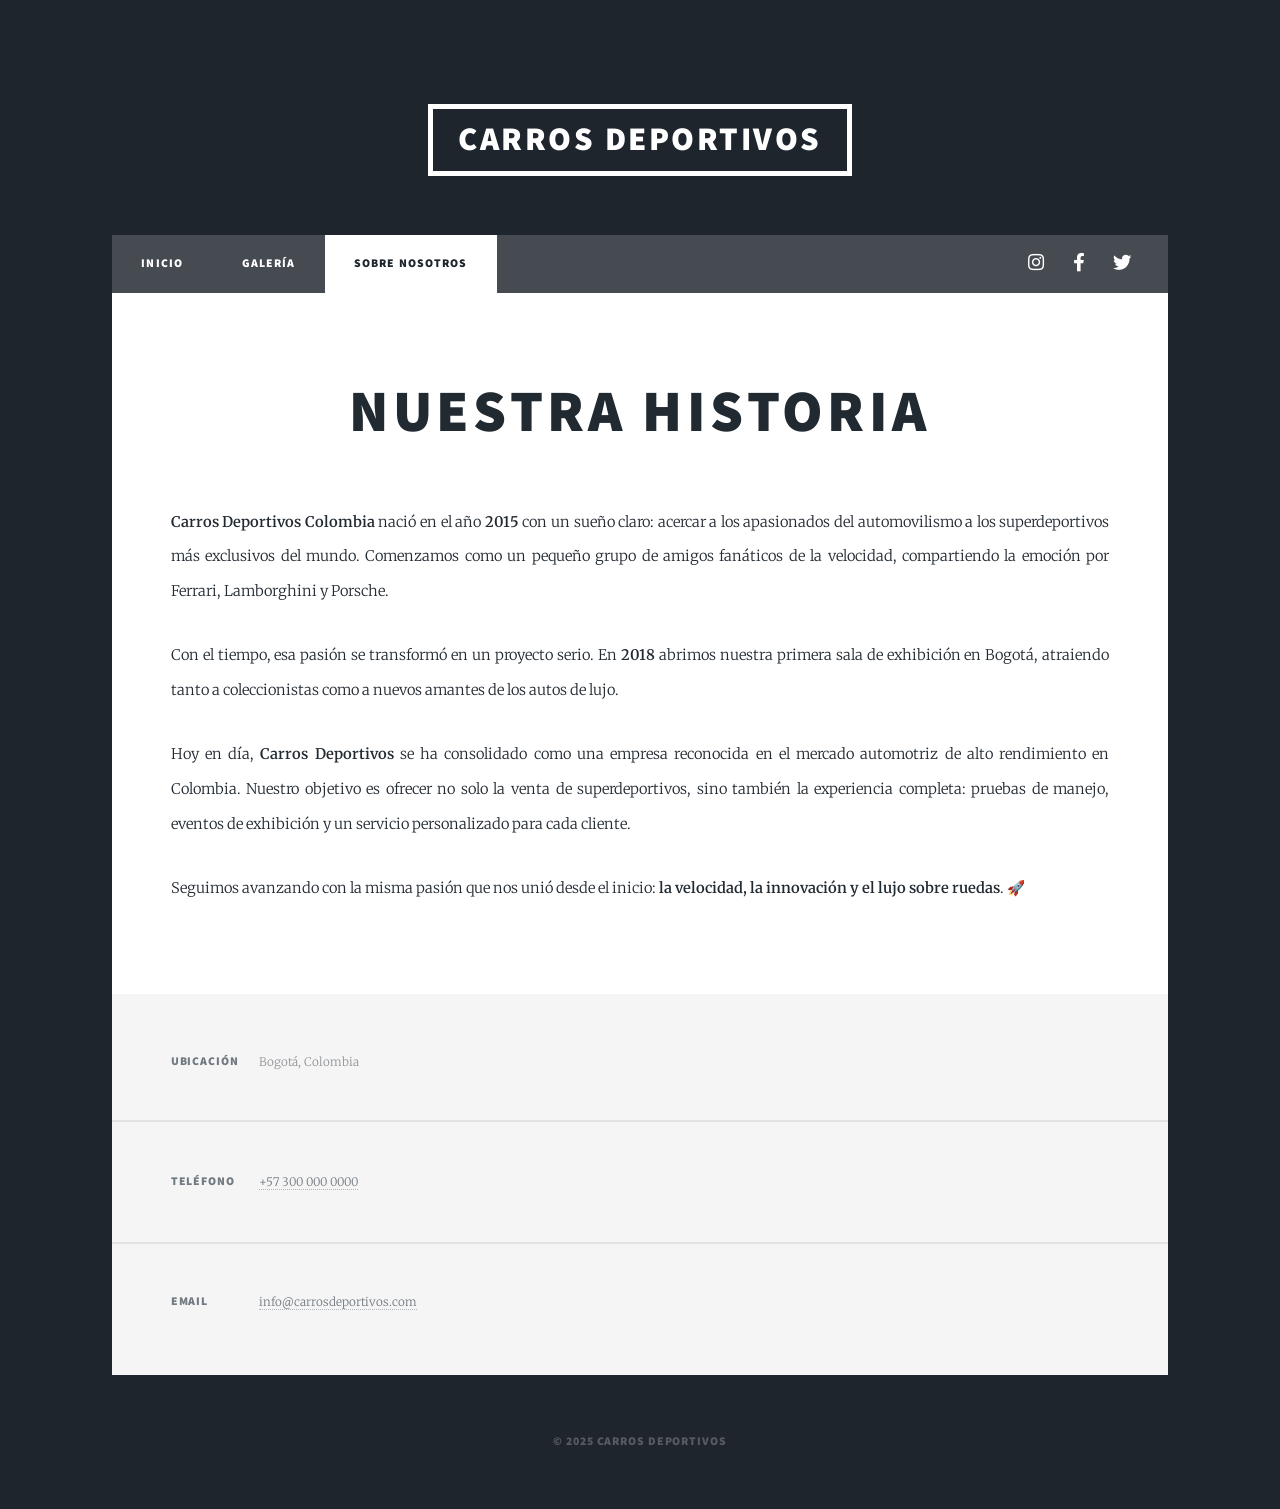
==== commit 753a8e96: "Update generic.html" ====
--- a/generic.html
+++ b/generic.html
@@ -22,7 +22,7 @@
 				<ul class="links">
 					<li><a href="index.html">Inicio</a></li>
 					<li><a href="galeria.html">Galería</a></li>
-					<li class="active"><a href="sobre.html">Sobre Nosotros</a></li>
+					<li class="active"><a href="modelos.html">Sobre Nosotros</a></li>
 				</ul>
 				<ul class="icons">
 					<li><a href="#" class="icon brands fa-instagram"><span class="label">Instagram</span></a></li>
@@ -99,4 +99,5 @@
 		<script src="assets/js/main.js"></script>
 
 	</body>
-</html>+
+</html>
--- a/assets/css/main.css
+++ b/assets/css/main.css
@@ -1,4689 +1,4691 @@
-@import url(fontawesome-all.min.css);
-@import url("https://fonts.googleapis.com/css?family=Merriweather:300,700,300italic,700italic|Source+Sans+Pro:900");
-
+@import url(fontawesome-all.min.css);
+@import url("https://fonts.googleapis.com/css?family=Merriweather:300,700,300italic,700italic|Source+Sans+Pro:900");
+
 /*
 	Massively by HTML5 UP
 	html5up.net | @ajlkn
 	Free for personal and commercial use under the CCA 3.0 license (html5up.net/license)
-*/
-
-html, body, div, span, applet, object,
-iframe, h1, h2, h3, h4, h5, h6, p, blockquote,
-pre, a, abbr, acronym, address, big, cite,
-code, del, dfn, em, img, ins, kbd, q, s, samp,
-small, strike, strong, sub, sup, tt, var, b,
-u, i, center, dl, dt, dd, ol, ul, li, fieldset,
-form, label, legend, table, caption, tbody,
-tfoot, thead, tr, th, td, article, aside,
-canvas, details, embed, figure, figcaption,
-footer, header, hgroup, menu, nav, output, ruby,
-section, summary, time, mark, audio, video {
-	margin: 0;
-	padding: 0;
-	border: 0;
-	font-size: 100%;
-	font: inherit;
-	vertical-align: baseline;}
-
-article, aside, details, figcaption, figure,
-footer, header, hgroup, menu, nav, section {
-	display: block;}
-
-body {
-	line-height: 1;
-}
-
-ol, ul {
-	list-style: none;
-}
-
-blockquote, q {
-	quotes: none;
-}
-
-	blockquote:before, blockquote:after, q:before, q:after {
-		content: '';
-		content: none;
-	}
-
-table {
-	border-collapse: collapse;
-	border-spacing: 0;
-}
-
-body {
-	-webkit-text-size-adjust: none;
-}
-
-mark {
-	background-color: transparent;
-	color: inherit;
-}
-
-input::-moz-focus-inner {
-	border: 0;
-	padding: 0;
-}
-
-input, select, textarea {
-	-moz-appearance: none;
-	-webkit-appearance: none;
-	-ms-appearance: none;
-	appearance: none;
-}
-
-/* Basic */
-
-	@-ms-viewport {
-		width: device-width;
-	}
-
-	body {
-		-ms-overflow-style: scrollbar;
-	}
-
-	@media screen and (max-width: 480px) {
-
-		html, body {
-			min-width: 320px;
-		}
-
-	}
-
-	html {
-		box-sizing: border-box;
-	}
-
-	*, *:before, *:after {
-		box-sizing: inherit;
-	}
-
-	body {
-		background-color: #1e252d;
-	}
-
-		body.is-preload *, body.is-preload *:before, body.is-preload *:after {
-			-moz-animation: none !important;
-			-webkit-animation: none !important;
-			-ms-animation: none !important;
-			animation: none !important;
-			-moz-transition: none !important;
-			-webkit-transition: none !important;
-			-ms-transition: none !important;
-			transition: none !important;
-		}
-
-/* Type */
-
-	html {
-		font-size: 16pt;
-	}
-
-		@media screen and (max-width: 1680px) {
-
-			html {
-				font-size: 12pt;
-			}
-
-		}
-
-		@media screen and (max-width: 1280px) {
-
-			html {
-				font-size: 11pt;
-			}
-
-		}
-
-		@media screen and (max-width: 360px) {
-
-			html {
-				font-size: 10pt;
-			}
-
-		}
-
-	body {
-		color: #212931;
-	}
-
-	body, input, select, textarea {
-		font-family: "Merriweather", Georgia, serif;
-		font-weight: 300;
-		font-size: 1rem;
-		line-height: 2.375;
-	}
-
-	a {
-		-moz-transition: color 0.2s ease-in-out, background-color 0.2s ease-in-out, border-color 0.2s ease-in-out, box-shadow 0.2s ease-in-out;
-		-webkit-transition: color 0.2s ease-in-out, background-color 0.2s ease-in-out, border-color 0.2s ease-in-out, box-shadow 0.2s ease-in-out;
-		-ms-transition: color 0.2s ease-in-out, background-color 0.2s ease-in-out, border-color 0.2s ease-in-out, box-shadow 0.2s ease-in-out;
-		transition: color 0.2s ease-in-out, background-color 0.2s ease-in-out, border-color 0.2s ease-in-out, box-shadow 0.2s ease-in-out;
-		border-bottom: dotted 1px;
-		text-decoration: none;
-	}
-
-		a:hover {
-			border-bottom-color: transparent;
-		}
-
-	strong, b {
-		font-weight: 600;
-	}
-
-	em, i {
-		font-style: italic;
-	}
-
-	p {
-		text-align: justify;
-		margin: 0 0 2rem 0;
-	}
-
-	h1, h2, h3, h4, h5, h6 {
-		font-family: "Source Sans Pro", Helvetica, sans-serif;
-		font-weight: 900;
-		line-height: 1.5;
-		letter-spacing: 0.075em;
-		text-transform: uppercase;
-		margin: 0 0 1rem 0;
-	}
-
-		h1 a, h2 a, h3 a, h4 a, h5 a, h6 a {
-			border-bottom: 0;
-			color: inherit;
-			text-decoration: none;
-		}
-
-	h1 {
-		font-size: 4rem;
-		line-height: 1.1;
-		margin: 0 0 2rem 0;
-	}
-
-	h2 {
-		font-size: 1.75rem;
-		line-height: 1.3;
-		margin: 0 0 1.5rem 0;
-	}
-
-	h3 {
-		font-size: 1.25rem;
-		margin: 0 0 1.5rem 0;
-	}
-
-	h4 {
-		font-size: 1rem;
-	}
-
-	h5 {
-		font-size: 0.9rem;
-	}
-
-	h6 {
-		font-size: 0.8rem;
-	}
-
-	sub {
-		font-size: 0.8rem;
-		position: relative;
-		top: 0.5rem;
-	}
-
-	sup {
-		font-size: 0.8rem;
-		position: relative;
-		top: -0.5rem;
-	}
-
-	blockquote {
-		border-left: solid 4px;
-		font-style: italic;
-		margin: 0 0 2rem 0;
-		padding: 0.5rem 0 0.5rem 2rem;
-	}
-
-	code {
-		border: solid 2px;
-		font-family: "Courier New", monospace;
-		font-size: 0.9rem;
-		margin: 0 0.25rem;
-		padding: 0.25rem 0.65rem;
-	}
-
-	pre {
-		-webkit-overflow-scrolling: touch;
-		font-family: "Courier New", monospace;
-		font-size: 0.9rem;
-		margin: 0 0 2rem 0;
-	}
-
-		pre code {
-			display: block;
-			line-height: 1.75;
-			padding: 1rem 1.5rem;
-			overflow-x: auto;
-		}
-
-	hr {
-		border: 0;
-		border-bottom: solid 2px;
-		margin: 3rem 0;
-	}
-
-		hr.major {
-			margin: 5rem 0;
-		}
-
-	.align-left {
-		text-align: left;
-	}
-
-	.align-center {
-		text-align: center;
-	}
-
-	.align-right {
-		text-align: right;
-	}
-
-	input, select, textarea {
-		color: #212931;
-	}
-
-	a {
-		color: #212931;
-		border-bottom-color: rgba(33, 41, 49, 0.5);
-	}
-
-		a:hover {
-			border-bottom-color: transparent;
-			color: #18bfef !important;
-		}
-
-	strong, b {
-		color: #212931;
-	}
-
-	h1, h2, h3, h4, h5, h6 {
-		color: #212931;
-	}
-
-	blockquote {
-		border-left-color: #eeeeee;
-	}
-
-	code {
-		background: rgba(220, 220, 220, 0.25);
-		border-color: #eeeeee;
-	}
-
-	hr {
-		border-bottom-color: #eeeeee;
-	}
-
-/* Row */
-
-	.row {
-		display: flex;
-		flex-wrap: wrap;
-		box-sizing: border-box;
-		align-items: stretch;
-	}
-
-		.row > * {
-			box-sizing: border-box;
-		}
-
-		.row.gtr-uniform > * > :last-child {
-			margin-bottom: 0;
-		}
-
-		.row.aln-left {
-			justify-content: flex-start;
-		}
-
-		.row.aln-center {
-			justify-content: center;
-		}
-
-		.row.aln-right {
-			justify-content: flex-end;
-		}
-
-		.row.aln-top {
-			align-items: flex-start;
-		}
-
-		.row.aln-middle {
-			align-items: center;
-		}
-
-		.row.aln-bottom {
-			align-items: flex-end;
-		}
-
-		.row > .imp {
-			order: -1;
-		}
-
-		.row > .col-1 {
-			width: 8.33333%;
-		}
-
-		.row > .off-1 {
-			margin-left: 8.33333%;
-		}
-
-		.row > .col-2 {
-			width: 16.66667%;
-		}
-
-		.row > .off-2 {
-			margin-left: 16.66667%;
-		}
-
-		.row > .col-3 {
-			width: 25%;
-		}
-
-		.row > .off-3 {
-			margin-left: 25%;
-		}
-
-		.row > .col-4 {
-			width: 33.33333%;
-		}
-
-		.row > .off-4 {
-			margin-left: 33.33333%;
-		}
-
-		.row > .col-5 {
-			width: 41.66667%;
-		}
-
-		.row > .off-5 {
-			margin-left: 41.66667%;
-		}
-
-		.row > .col-6 {
-			width: 50%;
-		}
-
-		.row > .off-6 {
-			margin-left: 50%;
-		}
-
-		.row > .col-7 {
-			width: 58.33333%;
-		}
-
-		.row > .off-7 {
-			margin-left: 58.33333%;
-		}
-
-		.row > .col-8 {
-			width: 66.66667%;
-		}
-
-		.row > .off-8 {
-			margin-left: 66.66667%;
-		}
-
-		.row > .col-9 {
-			width: 75%;
-		}
-
-		.row > .off-9 {
-			margin-left: 75%;
-		}
-
-		.row > .col-10 {
-			width: 83.33333%;
-		}
-
-		.row > .off-10 {
-			margin-left: 83.33333%;
-		}
-
-		.row > .col-11 {
-			width: 91.66667%;
-		}
-
-		.row > .off-11 {
-			margin-left: 91.66667%;
-		}
-
-		.row > .col-12 {
-			width: 100%;
-		}
-
-		.row > .off-12 {
-			margin-left: 100%;
-		}
-
-		.row.gtr-0 {
-			margin-top: 0;
-			margin-left: 0rem;
-		}
-
-			.row.gtr-0 > * {
-				padding: 0 0 0 0rem;
-			}
-
-			.row.gtr-0.gtr-uniform {
-				margin-top: 0rem;
-			}
-
-				.row.gtr-0.gtr-uniform > * {
-					padding-top: 0rem;
-				}
-
-		.row.gtr-25 {
-			margin-top: 0;
-			margin-left: -0.375rem;
-		}
-
-			.row.gtr-25 > * {
-				padding: 0 0 0 0.375rem;
-			}
-
-			.row.gtr-25.gtr-uniform {
-				margin-top: -0.375rem;
-			}
-
-				.row.gtr-25.gtr-uniform > * {
-					padding-top: 0.375rem;
-				}
-
-		.row.gtr-50 {
-			margin-top: 0;
-			margin-left: -0.75rem;
-		}
-
-			.row.gtr-50 > * {
-				padding: 0 0 0 0.75rem;
-			}
-
-			.row.gtr-50.gtr-uniform {
-				margin-top: -0.75rem;
-			}
-
-				.row.gtr-50.gtr-uniform > * {
-					padding-top: 0.75rem;
-				}
-
-		.row {
-			margin-top: 0;
-			margin-left: -1.5rem;
-		}
-
-			.row > * {
-				padding: 0 0 0 1.5rem;
-			}
-
-			.row.gtr-uniform {
-				margin-top: -1.5rem;
-			}
-
-				.row.gtr-uniform > * {
-					padding-top: 1.5rem;
-				}
-
-		.row.gtr-150 {
-			margin-top: 0;
-			margin-left: -2.25rem;
-		}
-
-			.row.gtr-150 > * {
-				padding: 0 0 0 2.25rem;
-			}
-
-			.row.gtr-150.gtr-uniform {
-				margin-top: -2.25rem;
-			}
-
-				.row.gtr-150.gtr-uniform > * {
-					padding-top: 2.25rem;
-				}
-
-		.row.gtr-200 {
-			margin-top: 0;
-			margin-left: -3rem;
-		}
-
-			.row.gtr-200 > * {
-				padding: 0 0 0 3rem;
-			}
-
-			.row.gtr-200.gtr-uniform {
-				margin-top: -3rem;
-			}
-
-				.row.gtr-200.gtr-uniform > * {
-					padding-top: 3rem;
-				}
-
-		@media screen and (max-width: 1680px) {
-
-			.row {
-				display: flex;
-				flex-wrap: wrap;
-				box-sizing: border-box;
-				align-items: stretch;
-			}
-
-				.row > * {
-					box-sizing: border-box;
-				}
-
-				.row.gtr-uniform > * > :last-child {
-					margin-bottom: 0;
-				}
-
-				.row.aln-left {
-					justify-content: flex-start;
-				}
-
-				.row.aln-center {
-					justify-content: center;
-				}
-
-				.row.aln-right {
-					justify-content: flex-end;
-				}
-
-				.row.aln-top {
-					align-items: flex-start;
-				}
-
-				.row.aln-middle {
-					align-items: center;
-				}
-
-				.row.aln-bottom {
-					align-items: flex-end;
-				}
-
-				.row > .imp-xlarge {
-					order: -1;
-				}
-
-				.row > .col-1-xlarge {
-					width: 8.33333%;
-				}
-
-				.row > .off-1-xlarge {
-					margin-left: 8.33333%;
-				}
-
-				.row > .col-2-xlarge {
-					width: 16.66667%;
-				}
-
-				.row > .off-2-xlarge {
-					margin-left: 16.66667%;
-				}
-
-				.row > .col-3-xlarge {
-					width: 25%;
-				}
-
-				.row > .off-3-xlarge {
-					margin-left: 25%;
-				}
-
-				.row > .col-4-xlarge {
-					width: 33.33333%;
-				}
-
-				.row > .off-4-xlarge {
-					margin-left: 33.33333%;
-				}
-
-				.row > .col-5-xlarge {
-					width: 41.66667%;
-				}
-
-				.row > .off-5-xlarge {
-					margin-left: 41.66667%;
-				}
-
-				.row > .col-6-xlarge {
-					width: 50%;
-				}
-
-				.row > .off-6-xlarge {
-					margin-left: 50%;
-				}
-
-				.row > .col-7-xlarge {
-					width: 58.33333%;
-				}
-
-				.row > .off-7-xlarge {
-					margin-left: 58.33333%;
-				}
-
-				.row > .col-8-xlarge {
-					width: 66.66667%;
-				}
-
-				.row > .off-8-xlarge {
-					margin-left: 66.66667%;
-				}
-
-				.row > .col-9-xlarge {
-					width: 75%;
-				}
-
-				.row > .off-9-xlarge {
-					margin-left: 75%;
-				}
-
-				.row > .col-10-xlarge {
-					width: 83.33333%;
-				}
-
-				.row > .off-10-xlarge {
-					margin-left: 83.33333%;
-				}
-
-				.row > .col-11-xlarge {
-					width: 91.66667%;
-				}
-
-				.row > .off-11-xlarge {
-					margin-left: 91.66667%;
-				}
-
-				.row > .col-12-xlarge {
-					width: 100%;
-				}
-
-				.row > .off-12-xlarge {
-					margin-left: 100%;
-				}
-
-				.row.gtr-0 {
-					margin-top: 0;
-					margin-left: 0rem;
-				}
-
-					.row.gtr-0 > * {
-						padding: 0 0 0 0rem;
-					}
-
-					.row.gtr-0.gtr-uniform {
-						margin-top: 0rem;
-					}
-
-						.row.gtr-0.gtr-uniform > * {
-							padding-top: 0rem;
-						}
-
-				.row.gtr-25 {
-					margin-top: 0;
-					margin-left: -0.375rem;
-				}
-
-					.row.gtr-25 > * {
-						padding: 0 0 0 0.375rem;
-					}
-
-					.row.gtr-25.gtr-uniform {
-						margin-top: -0.375rem;
-					}
-
-						.row.gtr-25.gtr-uniform > * {
-							padding-top: 0.375rem;
-						}
-
-				.row.gtr-50 {
-					margin-top: 0;
-					margin-left: -0.75rem;
-				}
-
-					.row.gtr-50 > * {
-						padding: 0 0 0 0.75rem;
-					}
-
-					.row.gtr-50.gtr-uniform {
-						margin-top: -0.75rem;
-					}
-
-						.row.gtr-50.gtr-uniform > * {
-							padding-top: 0.75rem;
-						}
-
-				.row {
-					margin-top: 0;
-					margin-left: -1.5rem;
-				}
-
-					.row > * {
-						padding: 0 0 0 1.5rem;
-					}
-
-					.row.gtr-uniform {
-						margin-top: -1.5rem;
-					}
-
-						.row.gtr-uniform > * {
-							padding-top: 1.5rem;
-						}
-
-				.row.gtr-150 {
-					margin-top: 0;
-					margin-left: -2.25rem;
-				}
-
-					.row.gtr-150 > * {
-						padding: 0 0 0 2.25rem;
-					}
-
-					.row.gtr-150.gtr-uniform {
-						margin-top: -2.25rem;
-					}
-
-						.row.gtr-150.gtr-uniform > * {
-							padding-top: 2.25rem;
-						}
-
-				.row.gtr-200 {
-					margin-top: 0;
-					margin-left: -3rem;
-				}
-
-					.row.gtr-200 > * {
-						padding: 0 0 0 3rem;
-					}
-
-					.row.gtr-200.gtr-uniform {
-						margin-top: -3rem;
-					}
-
-						.row.gtr-200.gtr-uniform > * {
-							padding-top: 3rem;
-						}
-
-		}
-
-		@media screen and (max-width: 1280px) {
-
-			.row {
-				display: flex;
-				flex-wrap: wrap;
-				box-sizing: border-box;
-				align-items: stretch;
-			}
-
-				.row > * {
-					box-sizing: border-box;
-				}
-
-				.row.gtr-uniform > * > :last-child {
-					margin-bottom: 0;
-				}
-
-				.row.aln-left {
-					justify-content: flex-start;
-				}
-
-				.row.aln-center {
-					justify-content: center;
-				}
-
-				.row.aln-right {
-					justify-content: flex-end;
-				}
-
-				.row.aln-top {
-					align-items: flex-start;
-				}
-
-				.row.aln-middle {
-					align-items: center;
-				}
-
-				.row.aln-bottom {
-					align-items: flex-end;
-				}
-
-				.row > .imp-large {
-					order: -1;
-				}
-
-				.row > .col-1-large {
-					width: 8.33333%;
-				}
-
-				.row > .off-1-large {
-					margin-left: 8.33333%;
-				}
-
-				.row > .col-2-large {
-					width: 16.66667%;
-				}
-
-				.row > .off-2-large {
-					margin-left: 16.66667%;
-				}
-
-				.row > .col-3-large {
-					width: 25%;
-				}
-
-				.row > .off-3-large {
-					margin-left: 25%;
-				}
-
-				.row > .col-4-large {
-					width: 33.33333%;
-				}
-
-				.row > .off-4-large {
-					margin-left: 33.33333%;
-				}
-
-				.row > .col-5-large {
-					width: 41.66667%;
-				}
-
-				.row > .off-5-large {
-					margin-left: 41.66667%;
-				}
-
-				.row > .col-6-large {
-					width: 50%;
-				}
-
-				.row > .off-6-large {
-					margin-left: 50%;
-				}
-
-				.row > .col-7-large {
-					width: 58.33333%;
-				}
-
-				.row > .off-7-large {
-					margin-left: 58.33333%;
-				}
-
-				.row > .col-8-large {
-					width: 66.66667%;
-				}
-
-				.row > .off-8-large {
-					margin-left: 66.66667%;
-				}
-
-				.row > .col-9-large {
-					width: 75%;
-				}
-
-				.row > .off-9-large {
-					margin-left: 75%;
-				}
-
-				.row > .col-10-large {
-					width: 83.33333%;
-				}
-
-				.row > .off-10-large {
-					margin-left: 83.33333%;
-				}
-
-				.row > .col-11-large {
-					width: 91.66667%;
-				}
-
-				.row > .off-11-large {
-					margin-left: 91.66667%;
-				}
-
-				.row > .col-12-large {
-					width: 100%;
-				}
-
-				.row > .off-12-large {
-					margin-left: 100%;
-				}
-
-				.row.gtr-0 {
-					margin-top: 0;
-					margin-left: 0rem;
-				}
-
-					.row.gtr-0 > * {
-						padding: 0 0 0 0rem;
-					}
-
-					.row.gtr-0.gtr-uniform {
-						margin-top: 0rem;
-					}
-
-						.row.gtr-0.gtr-uniform > * {
-							padding-top: 0rem;
-						}
-
-				.row.gtr-25 {
-					margin-top: 0;
-					margin-left: -0.375rem;
-				}
-
-					.row.gtr-25 > * {
-						padding: 0 0 0 0.375rem;
-					}
-
-					.row.gtr-25.gtr-uniform {
-						margin-top: -0.375rem;
-					}
-
-						.row.gtr-25.gtr-uniform > * {
-							padding-top: 0.375rem;
-						}
-
-				.row.gtr-50 {
-					margin-top: 0;
-					margin-left: -0.75rem;
-				}
-
-					.row.gtr-50 > * {
-						padding: 0 0 0 0.75rem;
-					}
-
-					.row.gtr-50.gtr-uniform {
-						margin-top: -0.75rem;
-					}
-
-						.row.gtr-50.gtr-uniform > * {
-							padding-top: 0.75rem;
-						}
-
-				.row {
-					margin-top: 0;
-					margin-left: -1.5rem;
-				}
-
-					.row > * {
-						padding: 0 0 0 1.5rem;
-					}
-
-					.row.gtr-uniform {
-						margin-top: -1.5rem;
-					}
-
-						.row.gtr-uniform > * {
-							padding-top: 1.5rem;
-						}
-
-				.row.gtr-150 {
-					margin-top: 0;
-					margin-left: -2.25rem;
-				}
-
-					.row.gtr-150 > * {
-						padding: 0 0 0 2.25rem;
-					}
-
-					.row.gtr-150.gtr-uniform {
-						margin-top: -2.25rem;
-					}
-
-						.row.gtr-150.gtr-uniform > * {
-							padding-top: 2.25rem;
-						}
-
-				.row.gtr-200 {
-					margin-top: 0;
-					margin-left: -3rem;
-				}
-
-					.row.gtr-200 > * {
-						padding: 0 0 0 3rem;
-					}
-
-					.row.gtr-200.gtr-uniform {
-						margin-top: -3rem;
-					}
-
-						.row.gtr-200.gtr-uniform > * {
-							padding-top: 3rem;
-						}
-
-		}
-
-		@media screen and (max-width: 980px) {
-
-			.row {
-				display: flex;
-				flex-wrap: wrap;
-				box-sizing: border-box;
-				align-items: stretch;
-			}
-
-				.row > * {
-					box-sizing: border-box;
-				}
-
-				.row.gtr-uniform > * > :last-child {
-					margin-bottom: 0;
-				}
-
-				.row.aln-left {
-					justify-content: flex-start;
-				}
-
-				.row.aln-center {
-					justify-content: center;
-				}
-
-				.row.aln-right {
-					justify-content: flex-end;
-				}
-
-				.row.aln-top {
-					align-items: flex-start;
-				}
-
-				.row.aln-middle {
-					align-items: center;
-				}
-
-				.row.aln-bottom {
-					align-items: flex-end;
-				}
-
-				.row > .imp-medium {
-					order: -1;
-				}
-
-				.row > .col-1-medium {
-					width: 8.33333%;
-				}
-
-				.row > .off-1-medium {
-					margin-left: 8.33333%;
-				}
-
-				.row > .col-2-medium {
-					width: 16.66667%;
-				}
-
-				.row > .off-2-medium {
-					margin-left: 16.66667%;
-				}
-
-				.row > .col-3-medium {
-					width: 25%;
-				}
-
-				.row > .off-3-medium {
-					margin-left: 25%;
-				}
-
-				.row > .col-4-medium {
-					width: 33.33333%;
-				}
-
-				.row > .off-4-medium {
-					margin-left: 33.33333%;
-				}
-
-				.row > .col-5-medium {
-					width: 41.66667%;
-				}
-
-				.row > .off-5-medium {
-					margin-left: 41.66667%;
-				}
-
-				.row > .col-6-medium {
-					width: 50%;
-				}
-
-				.row > .off-6-medium {
-					margin-left: 50%;
-				}
-
-				.row > .col-7-medium {
-					width: 58.33333%;
-				}
-
-				.row > .off-7-medium {
-					margin-left: 58.33333%;
-				}
-
-				.row > .col-8-medium {
-					width: 66.66667%;
-				}
-
-				.row > .off-8-medium {
-					margin-left: 66.66667%;
-				}
-
-				.row > .col-9-medium {
-					width: 75%;
-				}
-
-				.row > .off-9-medium {
-					margin-left: 75%;
-				}
-
-				.row > .col-10-medium {
-					width: 83.33333%;
-				}
-
-				.row > .off-10-medium {
-					margin-left: 83.33333%;
-				}
-
-				.row > .col-11-medium {
-					width: 91.66667%;
-				}
-
-				.row > .off-11-medium {
-					margin-left: 91.66667%;
-				}
-
-				.row > .col-12-medium {
-					width: 100%;
-				}
-
-				.row > .off-12-medium {
-					margin-left: 100%;
-				}
-
-				.row.gtr-0 {
-					margin-top: 0;
-					margin-left: 0rem;
-				}
-
-					.row.gtr-0 > * {
-						padding: 0 0 0 0rem;
-					}
-
-					.row.gtr-0.gtr-uniform {
-						margin-top: 0rem;
-					}
-
-						.row.gtr-0.gtr-uniform > * {
-							padding-top: 0rem;
-						}
-
-				.row.gtr-25 {
-					margin-top: 0;
-					margin-left: -0.375rem;
-				}
-
-					.row.gtr-25 > * {
-						padding: 0 0 0 0.375rem;
-					}
-
-					.row.gtr-25.gtr-uniform {
-						margin-top: -0.375rem;
-					}
-
-						.row.gtr-25.gtr-uniform > * {
-							padding-top: 0.375rem;
-						}
-
-				.row.gtr-50 {
-					margin-top: 0;
-					margin-left: -0.75rem;
-				}
-
-					.row.gtr-50 > * {
-						padding: 0 0 0 0.75rem;
-					}
-
-					.row.gtr-50.gtr-uniform {
-						margin-top: -0.75rem;
-					}
-
-						.row.gtr-50.gtr-uniform > * {
-							padding-top: 0.75rem;
-						}
-
-				.row {
-					margin-top: 0;
-					margin-left: -1.5rem;
-				}
-
-					.row > * {
-						padding: 0 0 0 1.5rem;
-					}
-
-					.row.gtr-uniform {
-						margin-top: -1.5rem;
-					}
-
-						.row.gtr-uniform > * {
-							padding-top: 1.5rem;
-						}
-
-				.row.gtr-150 {
-					margin-top: 0;
-					margin-left: -2.25rem;
-				}
-
-					.row.gtr-150 > * {
-						padding: 0 0 0 2.25rem;
-					}
-
-					.row.gtr-150.gtr-uniform {
-						margin-top: -2.25rem;
-					}
-
-						.row.gtr-150.gtr-uniform > * {
-							padding-top: 2.25rem;
-						}
-
-				.row.gtr-200 {
-					margin-top: 0;
-					margin-left: -3rem;
-				}
-
-					.row.gtr-200 > * {
-						padding: 0 0 0 3rem;
-					}
-
-					.row.gtr-200.gtr-uniform {
-						margin-top: -3rem;
-					}
-
-						.row.gtr-200.gtr-uniform > * {
-							padding-top: 3rem;
-						}
-
-		}
-
-		@media screen and (max-width: 736px) {
-
-			.row {
-				display: flex;
-				flex-wrap: wrap;
-				box-sizing: border-box;
-				align-items: stretch;
-			}
-
-				.row > * {
-					box-sizing: border-box;
-				}
-
-				.row.gtr-uniform > * > :last-child {
-					margin-bottom: 0;
-				}
-
-				.row.aln-left {
-					justify-content: flex-start;
-				}
-
-				.row.aln-center {
-					justify-content: center;
-				}
-
-				.row.aln-right {
-					justify-content: flex-end;
-				}
-
-				.row.aln-top {
-					align-items: flex-start;
-				}
-
-				.row.aln-middle {
-					align-items: center;
-				}
-
-				.row.aln-bottom {
-					align-items: flex-end;
-				}
-
-				.row > .imp-small {
-					order: -1;
-				}
-
-				.row > .col-1-small {
-					width: 8.33333%;
-				}
-
-				.row > .off-1-small {
-					margin-left: 8.33333%;
-				}
-
-				.row > .col-2-small {
-					width: 16.66667%;
-				}
-
-				.row > .off-2-small {
-					margin-left: 16.66667%;
-				}
-
-				.row > .col-3-small {
-					width: 25%;
-				}
-
-				.row > .off-3-small {
-					margin-left: 25%;
-				}
-
-				.row > .col-4-small {
-					width: 33.33333%;
-				}
-
-				.row > .off-4-small {
-					margin-left: 33.33333%;
-				}
-
-				.row > .col-5-small {
-					width: 41.66667%;
-				}
-
-				.row > .off-5-small {
-					margin-left: 41.66667%;
-				}
-
-				.row > .col-6-small {
-					width: 50%;
-				}
-
-				.row > .off-6-small {
-					margin-left: 50%;
-				}
-
-				.row > .col-7-small {
-					width: 58.33333%;
-				}
-
-				.row > .off-7-small {
-					margin-left: 58.33333%;
-				}
-
-				.row > .col-8-small {
-					width: 66.66667%;
-				}
-
-				.row > .off-8-small {
-					margin-left: 66.66667%;
-				}
-
-				.row > .col-9-small {
-					width: 75%;
-				}
-
-				.row > .off-9-small {
-					margin-left: 75%;
-				}
-
-				.row > .col-10-small {
-					width: 83.33333%;
-				}
-
-				.row > .off-10-small {
-					margin-left: 83.33333%;
-				}
-
-				.row > .col-11-small {
-					width: 91.66667%;
-				}
-
-				.row > .off-11-small {
-					margin-left: 91.66667%;
-				}
-
-				.row > .col-12-small {
-					width: 100%;
-				}
-
-				.row > .off-12-small {
-					margin-left: 100%;
-				}
-
-				.row.gtr-0 {
-					margin-top: 0;
-					margin-left: 0rem;
-				}
-
-					.row.gtr-0 > * {
-						padding: 0 0 0 0rem;
-					}
-
-					.row.gtr-0.gtr-uniform {
-						margin-top: 0rem;
-					}
-
-						.row.gtr-0.gtr-uniform > * {
-							padding-top: 0rem;
-						}
-
-				.row.gtr-25 {
-					margin-top: 0;
-					margin-left: -0.375rem;
-				}
-
-					.row.gtr-25 > * {
-						padding: 0 0 0 0.375rem;
-					}
-
-					.row.gtr-25.gtr-uniform {
-						margin-top: -0.375rem;
-					}
-
-						.row.gtr-25.gtr-uniform > * {
-							padding-top: 0.375rem;
-						}
-
-				.row.gtr-50 {
-					margin-top: 0;
-					margin-left: -0.75rem;
-				}
-
-					.row.gtr-50 > * {
-						padding: 0 0 0 0.75rem;
-					}
-
-					.row.gtr-50.gtr-uniform {
-						margin-top: -0.75rem;
-					}
-
-						.row.gtr-50.gtr-uniform > * {
-							padding-top: 0.75rem;
-						}
-
-				.row {
-					margin-top: 0;
-					margin-left: -1.5rem;
-				}
-
-					.row > * {
-						padding: 0 0 0 1.5rem;
-					}
-
-					.row.gtr-uniform {
-						margin-top: -1.5rem;
-					}
-
-						.row.gtr-uniform > * {
-							padding-top: 1.5rem;
-						}
-
-				.row.gtr-150 {
-					margin-top: 0;
-					margin-left: -2.25rem;
-				}
-
-					.row.gtr-150 > * {
-						padding: 0 0 0 2.25rem;
-					}
-
-					.row.gtr-150.gtr-uniform {
-						margin-top: -2.25rem;
-					}
-
-						.row.gtr-150.gtr-uniform > * {
-							padding-top: 2.25rem;
-						}
-
-				.row.gtr-200 {
-					margin-top: 0;
-					margin-left: -3rem;
-				}
-
-					.row.gtr-200 > * {
-						padding: 0 0 0 3rem;
-					}
-
-					.row.gtr-200.gtr-uniform {
-						margin-top: -3rem;
-					}
-
-						.row.gtr-200.gtr-uniform > * {
-							padding-top: 3rem;
-						}
-
-		}
-
-		@media screen and (max-width: 480px) {
-
-			.row {
-				display: flex;
-				flex-wrap: wrap;
-				box-sizing: border-box;
-				align-items: stretch;
-			}
-
-				.row > * {
-					box-sizing: border-box;
-				}
-
-				.row.gtr-uniform > * > :last-child {
-					margin-bottom: 0;
-				}
-
-				.row.aln-left {
-					justify-content: flex-start;
-				}
-
-				.row.aln-center {
-					justify-content: center;
-				}
-
-				.row.aln-right {
-					justify-content: flex-end;
-				}
-
-				.row.aln-top {
-					align-items: flex-start;
-				}
-
-				.row.aln-middle {
-					align-items: center;
-				}
-
-				.row.aln-bottom {
-					align-items: flex-end;
-				}
-
-				.row > .imp-xsmall {
-					order: -1;
-				}
-
-				.row > .col-1-xsmall {
-					width: 8.33333%;
-				}
-
-				.row > .off-1-xsmall {
-					margin-left: 8.33333%;
-				}
-
-				.row > .col-2-xsmall {
-					width: 16.66667%;
-				}
-
-				.row > .off-2-xsmall {
-					margin-left: 16.66667%;
-				}
-
-				.row > .col-3-xsmall {
-					width: 25%;
-				}
-
-				.row > .off-3-xsmall {
-					margin-left: 25%;
-				}
-
-				.row > .col-4-xsmall {
-					width: 33.33333%;
-				}
-
-				.row > .off-4-xsmall {
-					margin-left: 33.33333%;
-				}
-
-				.row > .col-5-xsmall {
-					width: 41.66667%;
-				}
-
-				.row > .off-5-xsmall {
-					margin-left: 41.66667%;
-				}
-
-				.row > .col-6-xsmall {
-					width: 50%;
-				}
-
-				.row > .off-6-xsmall {
-					margin-left: 50%;
-				}
-
-				.row > .col-7-xsmall {
-					width: 58.33333%;
-				}
-
-				.row > .off-7-xsmall {
-					margin-left: 58.33333%;
-				}
-
-				.row > .col-8-xsmall {
-					width: 66.66667%;
-				}
-
-				.row > .off-8-xsmall {
-					margin-left: 66.66667%;
-				}
-
-				.row > .col-9-xsmall {
-					width: 75%;
-				}
-
-				.row > .off-9-xsmall {
-					margin-left: 75%;
-				}
-
-				.row > .col-10-xsmall {
-					width: 83.33333%;
-				}
-
-				.row > .off-10-xsmall {
-					margin-left: 83.33333%;
-				}
-
-				.row > .col-11-xsmall {
-					width: 91.66667%;
-				}
-
-				.row > .off-11-xsmall {
-					margin-left: 91.66667%;
-				}
-
-				.row > .col-12-xsmall {
-					width: 100%;
-				}
-
-				.row > .off-12-xsmall {
-					margin-left: 100%;
-				}
-
-				.row.gtr-0 {
-					margin-top: 0;
-					margin-left: 0rem;
-				}
-
-					.row.gtr-0 > * {
-						padding: 0 0 0 0rem;
-					}
-
-					.row.gtr-0.gtr-uniform {
-						margin-top: 0rem;
-					}
-
-						.row.gtr-0.gtr-uniform > * {
-							padding-top: 0rem;
-						}
-
-				.row.gtr-25 {
-					margin-top: 0;
-					margin-left: -0.375rem;
-				}
-
-					.row.gtr-25 > * {
-						padding: 0 0 0 0.375rem;
-					}
-
-					.row.gtr-25.gtr-uniform {
-						margin-top: -0.375rem;
-					}
-
-						.row.gtr-25.gtr-uniform > * {
-							padding-top: 0.375rem;
-						}
-
-				.row.gtr-50 {
-					margin-top: 0;
-					margin-left: -0.75rem;
-				}
-
-					.row.gtr-50 > * {
-						padding: 0 0 0 0.75rem;
-					}
-
-					.row.gtr-50.gtr-uniform {
-						margin-top: -0.75rem;
-					}
-
-						.row.gtr-50.gtr-uniform > * {
-							padding-top: 0.75rem;
-						}
-
-				.row {
-					margin-top: 0;
-					margin-left: -1.5rem;
-				}
-
-					.row > * {
-						padding: 0 0 0 1.5rem;
-					}
-
-					.row.gtr-uniform {
-						margin-top: -1.5rem;
-					}
-
-						.row.gtr-uniform > * {
-							padding-top: 1.5rem;
-						}
-
-				.row.gtr-150 {
-					margin-top: 0;
-					margin-left: -2.25rem;
-				}
-
-					.row.gtr-150 > * {
-						padding: 0 0 0 2.25rem;
-					}
-
-					.row.gtr-150.gtr-uniform {
-						margin-top: -2.25rem;
-					}
-
-						.row.gtr-150.gtr-uniform > * {
-							padding-top: 2.25rem;
-						}
-
-				.row.gtr-200 {
-					margin-top: 0;
-					margin-left: -3rem;
-				}
-
-					.row.gtr-200 > * {
-						padding: 0 0 0 3rem;
-					}
-
-					.row.gtr-200.gtr-uniform {
-						margin-top: -3rem;
-					}
-
-						.row.gtr-200.gtr-uniform > * {
-							padding-top: 3rem;
-						}
-
-		}
-
-		@media screen and (max-width: 360px) {
-
-			.row {
-				display: flex;
-				flex-wrap: wrap;
-				box-sizing: border-box;
-				align-items: stretch;
-			}
-
-				.row > * {
-					box-sizing: border-box;
-				}
-
-				.row.gtr-uniform > * > :last-child {
-					margin-bottom: 0;
-				}
-
-				.row.aln-left {
-					justify-content: flex-start;
-				}
-
-				.row.aln-center {
-					justify-content: center;
-				}
-
-				.row.aln-right {
-					justify-content: flex-end;
-				}
-
-				.row.aln-top {
-					align-items: flex-start;
-				}
-
-				.row.aln-middle {
-					align-items: center;
-				}
-
-				.row.aln-bottom {
-					align-items: flex-end;
-				}
-
-				.row > .imp-xxsmall {
-					order: -1;
-				}
-
-				.row > .col-1-xxsmall {
-					width: 8.33333%;
-				}
-
-				.row > .off-1-xxsmall {
-					margin-left: 8.33333%;
-				}
-
-				.row > .col-2-xxsmall {
-					width: 16.66667%;
-				}
-
-				.row > .off-2-xxsmall {
-					margin-left: 16.66667%;
-				}
-
-				.row > .col-3-xxsmall {
-					width: 25%;
-				}
-
-				.row > .off-3-xxsmall {
-					margin-left: 25%;
-				}
-
-				.row > .col-4-xxsmall {
-					width: 33.33333%;
-				}
-
-				.row > .off-4-xxsmall {
-					margin-left: 33.33333%;
-				}
-
-				.row > .col-5-xxsmall {
-					width: 41.66667%;
-				}
-
-				.row > .off-5-xxsmall {
-					margin-left: 41.66667%;
-				}
-
-				.row > .col-6-xxsmall {
-					width: 50%;
-				}
-
-				.row > .off-6-xxsmall {
-					margin-left: 50%;
-				}
-
-				.row > .col-7-xxsmall {
-					width: 58.33333%;
-				}
-
-				.row > .off-7-xxsmall {
-					margin-left: 58.33333%;
-				}
-
-				.row > .col-8-xxsmall {
-					width: 66.66667%;
-				}
-
-				.row > .off-8-xxsmall {
-					margin-left: 66.66667%;
-				}
-
-				.row > .col-9-xxsmall {
-					width: 75%;
-				}
-
-				.row > .off-9-xxsmall {
-					margin-left: 75%;
-				}
-
-				.row > .col-10-xxsmall {
-					width: 83.33333%;
-				}
-
-				.row > .off-10-xxsmall {
-					margin-left: 83.33333%;
-				}
-
-				.row > .col-11-xxsmall {
-					width: 91.66667%;
-				}
-
-				.row > .off-11-xxsmall {
-					margin-left: 91.66667%;
-				}
-
-				.row > .col-12-xxsmall {
-					width: 100%;
-				}
-
-				.row > .off-12-xxsmall {
-					margin-left: 100%;
-				}
-
-				.row.gtr-0 {
-					margin-top: 0;
-					margin-left: 0rem;
-				}
-
-					.row.gtr-0 > * {
-						padding: 0 0 0 0rem;
-					}
-
-					.row.gtr-0.gtr-uniform {
-						margin-top: 0rem;
-					}
-
-						.row.gtr-0.gtr-uniform > * {
-							padding-top: 0rem;
-						}
-
-				.row.gtr-25 {
-					margin-top: 0;
-					margin-left: -0.375rem;
-				}
-
-					.row.gtr-25 > * {
-						padding: 0 0 0 0.375rem;
-					}
-
-					.row.gtr-25.gtr-uniform {
-						margin-top: -0.375rem;
-					}
-
-						.row.gtr-25.gtr-uniform > * {
-							padding-top: 0.375rem;
-						}
-
-				.row.gtr-50 {
-					margin-top: 0;
-					margin-left: -0.75rem;
-				}
-
-					.row.gtr-50 > * {
-						padding: 0 0 0 0.75rem;
-					}
-
-					.row.gtr-50.gtr-uniform {
-						margin-top: -0.75rem;
-					}
-
-						.row.gtr-50.gtr-uniform > * {
-							padding-top: 0.75rem;
-						}
-
-				.row {
-					margin-top: 0;
-					margin-left: -1.5rem;
-				}
-
-					.row > * {
-						padding: 0 0 0 1.5rem;
-					}
-
-					.row.gtr-uniform {
-						margin-top: -1.5rem;
-					}
-
-						.row.gtr-uniform > * {
-							padding-top: 1.5rem;
-						}
-
-				.row.gtr-150 {
-					margin-top: 0;
-					margin-left: -2.25rem;
-				}
-
-					.row.gtr-150 > * {
-						padding: 0 0 0 2.25rem;
-					}
-
-					.row.gtr-150.gtr-uniform {
-						margin-top: -2.25rem;
-					}
-
-						.row.gtr-150.gtr-uniform > * {
-							padding-top: 2.25rem;
-						}
-
-				.row.gtr-200 {
-					margin-top: 0;
-					margin-left: -3rem;
-				}
-
-					.row.gtr-200 > * {
-						padding: 0 0 0 3rem;
-					}
-
-					.row.gtr-200.gtr-uniform {
-						margin-top: -3rem;
-					}
-
-						.row.gtr-200.gtr-uniform > * {
-							padding-top: 3rem;
-						}
-
-		}
-
-/* Box */
-
-	.box {
-		border: solid 2px;
-		margin-bottom: 2rem;
-		padding: 1.5rem;
-	}
-
-		.box > :last-child,
-		.box > :last-child > :last-child,
-		.box > :last-child > :last-child > :last-child {
-			margin-bottom: 0;
-		}
-
-		.box.alt {
-			border: 0;
-			border-radius: 0;
-			padding: 0;
-		}
-
-	.box {
-		border-color: #eeeeee;
-	}
-
-/* Button */
-
-	input[type="submit"],
-	input[type="reset"],
-	input[type="button"],
-	button,
-	.button {
-		-moz-appearance: none;
-		-webkit-appearance: none;
-		-ms-appearance: none;
-		appearance: none;
-		-moz-transition: background-color 0.2s ease-in-out, box-shadow 0.2s ease-in-out, color 0.2s ease-in-out;
-		-webkit-transition: background-color 0.2s ease-in-out, box-shadow 0.2s ease-in-out, color 0.2s ease-in-out;
-		-ms-transition: background-color 0.2s ease-in-out, box-shadow 0.2s ease-in-out, color 0.2s ease-in-out;
-		transition: background-color 0.2s ease-in-out, box-shadow 0.2s ease-in-out, color 0.2s ease-in-out;
-		border: 0;
-		border-radius: 0;
-		cursor: pointer;
-		display: inline-block;
-		font-family: "Source Sans Pro", Helvetica, sans-serif;
-		font-size: 0.8rem;
-		font-weight: 900;
-		letter-spacing: 0.075em;
-		height: 3rem;
-		line-height: 3rem;
-		padding: 0 2rem;
-		text-align: center;
-		text-decoration: none;
-		text-transform: uppercase;
-		white-space: nowrap;
-	}
-
-		input[type="submit"].icon:before,
-		input[type="reset"].icon:before,
-		input[type="button"].icon:before,
-		button.icon:before,
-		.button.icon:before {
-			margin-right: 0.5rem;
-		}
-
-		input[type="submit"].icon.solo,
-		input[type="reset"].icon.solo,
-		input[type="button"].icon.solo,
-		button.icon.solo,
-		.button.icon.solo {
-			position: relative;
-			width: 4rem;
-			height: 4rem;
-			line-height: 4rem;
-			border-radius: 4rem;
-			text-indent: 4rem;
-			overflow: hidden;
-			padding: 0;
-			white-space: nowrap;
-		}
-
-			input[type="submit"].icon.solo:before,
-			input[type="reset"].icon.solo:before,
-			input[type="button"].icon.solo:before,
-			button.icon.solo:before,
-			.button.icon.solo:before {
-				position: absolute;
-				display: block;
-				top: 0;
-				left: 0;
-				width: inherit;
-				height: inherit;
-				line-height: inherit;
-				font-size: 1.25rem;
-				margin-right: 0;
-				text-align: center;
-				text-indent: 0;
-			}
-
-		input[type="submit"].fit,
-		input[type="reset"].fit,
-		input[type="button"].fit,
-		button.fit,
-		.button.fit {
-			width: 100%;
-		}
-
-		input[type="submit"].small,
-		input[type="reset"].small,
-		input[type="button"].small,
-		button.small,
-		.button.small {
-			font-size: 0.7rem;
-			height: 2.5rem;
-			line-height: 2.5rem;
-			padding: 0 1.5rem;
-		}
-
-		input[type="submit"].large,
-		input[type="reset"].large,
-		input[type="button"].large,
-		button.large,
-		.button.large {
-			font-size: 0.9rem;
-			height: 3.5rem;
-			line-height: 3.5rem;
-			padding: 0 2.75rem;
-		}
-
-		@media screen and (max-width: 980px) {
-
-			input[type="submit"],
-			input[type="reset"],
-			input[type="button"],
-			button,
-			.button {
-				font-size: 0.9rem;
-				height: 3.25rem;
-				line-height: 3.25rem;
-			}
-
-				input[type="submit"].large,
-				input[type="reset"].large,
-				input[type="button"].large,
-				button.large,
-				.button.large {
-					font-size: 1rem;
-					height: 3.75rem;
-					line-height: 3.75rem;
-				}
-
-		}
-
-		input[type="submit"].disabled, input[type="submit"]:disabled,
-		input[type="reset"].disabled,
-		input[type="reset"]:disabled,
-		input[type="button"].disabled,
-		input[type="button"]:disabled,
-		button.disabled,
-		button:disabled,
-		.button.disabled,
-		.button:disabled {
-			pointer-events: none;
-			opacity: 0.25;
-		}
-
-	input[type="submit"],
-	input[type="reset"],
-	input[type="button"],
-	button,
-	.button {
-		background-color: transparent;
-		box-shadow: inset 0 0 0 2px #212931;
-		color: #212931 !important;
-	}
-
-		input[type="submit"]:hover,
-		input[type="reset"]:hover,
-		input[type="button"]:hover,
-		button:hover,
-		.button:hover {
-			box-shadow: inset 0 0 0 2px #18bfef;
-			color: #18bfef !important;
-		}
-
-		input[type="submit"].primary,
-		input[type="reset"].primary,
-		input[type="button"].primary,
-		button.primary,
-		.button.primary {
-			background-color: #212931;
-			box-shadow: none;
-			color: #ffffff !important;
-		}
-
-			input[type="submit"].primary:hover,
-			input[type="reset"].primary:hover,
-			input[type="button"].primary:hover,
-			button.primary:hover,
-			.button.primary:hover {
-				background-color: #18bfef;
-			}
-
-/* Form */
-
-	form {
-		margin: 0 0 2rem 0;
-	}
-
-		form > :last-child {
-			margin-bottom: 0;
-		}
-
-		form > .fields {
-			display: -moz-flex;
-			display: -webkit-flex;
-			display: -ms-flex;
-			display: flex;
-			-moz-flex-wrap: wrap;
-			-webkit-flex-wrap: wrap;
-			-ms-flex-wrap: wrap;
-			flex-wrap: wrap;
-			width: calc(100% + 3rem);
-			margin: -1.5rem 0 2rem -1.5rem;
-		}
-
-			form > .fields > .field {
-				-moz-flex-grow: 0;
-				-webkit-flex-grow: 0;
-				-ms-flex-grow: 0;
-				flex-grow: 0;
-				-moz-flex-shrink: 0;
-				-webkit-flex-shrink: 0;
-				-ms-flex-shrink: 0;
-				flex-shrink: 0;
-				padding: 1.5rem 0 0 1.5rem;
-				width: calc(100% - 1.5rem);
-			}
-
-				form > .fields > .field.half {
-					width: calc(50% - 0.75rem);
-				}
-
-				form > .fields > .field.third {
-					width: calc(100%/3 - 0.5rem);
-				}
-
-				form > .fields > .field.quarter {
-					width: calc(25% - 0.375rem);
-				}
-
-		@media screen and (max-width: 480px) {
-
-			form > .fields {
-				width: calc(100% + 3rem);
-				margin: -1.5rem 0 2rem -1.5rem;
-			}
-
-				form > .fields > .field {
-					padding: 1.5rem 0 0 1.5rem;
-					width: calc(100% - 1.5rem);
-				}
-
-					form > .fields > .field.half {
-						width: calc(100% - 1.5rem);
-					}
-
-					form > .fields > .field.third {
-						width: calc(100% - 1.5rem);
-					}
-
-					form > .fields > .field.quarter {
-						width: calc(100% - 1.5rem);
-					}
-
-		}
-
-	label {
-		display: block;
-		font-family: "Source Sans Pro", Helvetica, sans-serif;
-		font-weight: 900;
-		line-height: 1.5;
-		letter-spacing: 0.075em;
-		font-size: 0.8rem;
-		text-transform: uppercase;
-		margin: 0 0 0.75rem 0;
-	}
-
-		@media screen and (max-width: 980px) {
-
-			label {
-				font-size: 0.9rem;
-			}
-
-		}
-
-	input[type="text"],
-	input[type="password"],
-	input[type="email"],
-	select,
-	textarea {
-		-moz-appearance: none;
-		-webkit-appearance: none;
-		-ms-appearance: none;
-		appearance: none;
-		background: transparent;
-		border-radius: 0;
-		border: solid 2px;
-		color: inherit;
-		display: block;
-		outline: 0;
-		padding: 0 1rem;
-		text-decoration: none;
-		width: 100%;
-	}
-
-		input[type="text"]:invalid,
-		input[type="password"]:invalid,
-		input[type="email"]:invalid,
-		select:invalid,
-		textarea:invalid {
-			box-shadow: none;
-		}
-
-	select {
-		background-size: 1.25rem;
-		background-repeat: no-repeat;
-		background-position: calc(100% - 1rem) center;
-		height: 3rem;
-		padding-right: 3rem;
-		text-overflow: ellipsis;
-	}
-
-		select:focus::-ms-value {
-			background-color: transparent;
-		}
-
-		select::-ms-expand {
-			display: none;
-		}
-
-	input[type="text"],
-	input[type="password"],
-	input[type="email"],
-	select {
-		height: 3rem;
-	}
-
-	textarea {
-		padding: 0.75rem 1rem;
-	}
-
-	input[type="checkbox"],
-	input[type="radio"] {
-		-moz-appearance: none;
-		-webkit-appearance: none;
-		-ms-appearance: none;
-		appearance: none;
-		display: block;
-		float: left;
-		margin-right: -2rem;
-		opacity: 0;
-		width: 1rem;
-		z-index: -1;
-	}
-
-		input[type="checkbox"] + label,
-		input[type="radio"] + label {
-			text-decoration: none;
-			cursor: pointer;
-			display: inline-block;
-			font-size: 1rem;
-			letter-spacing: 0;
-			font-family: "Merriweather", Georgia, serif;
-			text-transform: none;
-			font-weight: 300;
-			padding-left: 2.8rem;
-			padding-right: 1rem;
-			position: relative;
-		}
-
-			input[type="checkbox"] + label:before,
-			input[type="radio"] + label:before {
-				-moz-osx-font-smoothing: grayscale;
-				-webkit-font-smoothing: antialiased;
-				display: inline-block;
-				font-style: normal;
-				font-variant: normal;
-				text-rendering: auto;
-				line-height: 1;
-				text-transform: none !important;
-				font-family: 'Font Awesome 5 Free';
-				font-weight: 900;
-			}
-
-			input[type="checkbox"] + label:before,
-			input[type="radio"] + label:before {
-				border-radius: 0;
-				border: solid 2px;
-				content: '';
-				display: inline-block;
-				font-size: 0.8rem;
-				height: 1.8rem;
-				left: 0;
-				line-height: 1.65rem;
-				position: absolute;
-				text-align: center;
-				top: -0.125rem;
-				width: 1.8rem;
-			}
-
-		input[type="checkbox"]:checked + label:before,
-		input[type="radio"]:checked + label:before {
-			content: '\f00c';
-		}
-
-	input[type="checkbox"] + label:before {
-		border-radius: 0;
-	}
-
-	input[type="radio"] + label:before {
-		border-radius: 100%;
-	}
-
-	::-webkit-input-placeholder {
-		opacity: 1.0;
-	}
-
-	:-moz-placeholder {
-		opacity: 1.0;
-	}
-
-	::-moz-placeholder {
-		opacity: 1.0;
-	}
-
-	:-ms-input-placeholder {
-		opacity: 1.0;
-	}
-
-	label {
-		color: #212931;
-	}
-
-	input[type="text"],
-	input[type="password"],
-	input[type="email"],
-	select,
-	textarea {
-		border-color: #eeeeee;
-	}
-
-		input[type="text"]:focus,
-		input[type="password"]:focus,
-		input[type="email"]:focus,
-		select:focus,
-		textarea:focus {
-			border-color: #18bfef;
-		}
-
-	select {
-		background-image: url("data:image/svg+xml;charset=utf8,%3Csvg xmlns='http://www.w3.org/2000/svg' width='40' height='40' preserveAspectRatio='none' viewBox='0 0 40 40'%3E%3Cpath d='M9.4,12.3l10.4,10.4l10.4-10.4c0.2-0.2,0.5-0.4,0.9-0.4c0.3,0,0.6,0.1,0.9,0.4l3.3,3.3c0.2,0.2,0.4,0.5,0.4,0.9 c0,0.4-0.1,0.6-0.4,0.9L20.7,31.9c-0.2,0.2-0.5,0.4-0.9,0.4c-0.3,0-0.6-0.1-0.9-0.4L4.3,17.3c-0.2-0.2-0.4-0.5-0.4-0.9 c0-0.4,0.1-0.6,0.4-0.9l3.3-3.3c0.2-0.2,0.5-0.4,0.9-0.4S9.1,12.1,9.4,12.3z' fill='%23eeeeee' /%3E%3C/svg%3E");
-	}
-
-		select option {
-			background-color: #ffffff;
-			color: #212931;
-		}
-
-	.select-wrapper:before {
-		color: #eeeeee;
-	}
-
-	input[type="checkbox"] + label,
-	input[type="radio"] + label {
-		color: #212931;
-	}
-
-		input[type="checkbox"] + label:before,
-		input[type="radio"] + label:before {
-			border-color: #eeeeee;
-		}
-
-	input[type="checkbox"]:checked + label:before,
-	input[type="radio"]:checked + label:before {
-		background-color: #212931;
-		border-color: #212931;
-		color: #ffffff;
-	}
-
-	input[type="checkbox"]:focus + label:before,
-	input[type="radio"]:focus + label:before {
-		border-color: #18bfef;
-	}
-
-	::-webkit-input-placeholder {
-		color: #909498 !important;
-	}
-
-	:-moz-placeholder {
-		color: #909498 !important;
-	}
-
-	::-moz-placeholder {
-		color: #909498 !important;
-	}
-
-	:-ms-input-placeholder {
-		color: #909498 !important;
-	}
-
-	.formerize-placeholder {
-		color: #909498 !important;
-	}
-
-/* Icon */
-
-	.icon {
-		text-decoration: none;
-		border-bottom: none;
-		position: relative;
-	}
-
-		.icon:before {
-			-moz-osx-font-smoothing: grayscale;
-			-webkit-font-smoothing: antialiased;
-			display: inline-block;
-			font-style: normal;
-			font-variant: normal;
-			text-rendering: auto;
-			line-height: 1;
-			text-transform: none !important;
-			font-family: 'Font Awesome 5 Free';
-			font-weight: 400;
-		}
-
-		.icon > .label {
-			display: none;
-		}
-
-		.icon:before {
-			line-height: inherit;
-		}
-
-		.icon.solid:before {
-			font-weight: 900;
-		}
-
-		.icon.brands:before {
-			font-family: 'Font Awesome 5 Brands';
-		}
-
-/* Image */
-
-	.image {
-		border: 0;
-		display: inline-block;
-		position: relative;
-	}
-
-		.image img {
-			display: block;
-		}
-
-		.image.left, .image.right {
-			max-width: 40%;
-		}
-
-			.image.left img, .image.right img {
-				width: 100%;
-			}
-
-		.image.left {
-			float: left;
-			margin: 0 2rem 2rem 0;
-			top: 0.75rem;
-		}
-
-		.image.right {
-			float: right;
-			margin: 0 0 2rem 2rem;
-			top: 0.75rem;
-		}
-
-		.image.fit {
-			display: block;
-			margin: 2.5rem 0;
-			width: 100%;
-		}
-
-			.image.fit:first-child {
-				margin-top: 0;
-			}
-
-			.image.fit img {
-				width: 100%;
-			}
-
-		.image.main {
-			display: block;
-			margin: 4rem 0;
-			width: 100%;
-		}
-
-			.image.main:first-child {
-				margin-top: 0;
-			}
-
-			.image.main img {
-				width: 100%;
-			}
-
-		@media screen and (max-width: 736px) {
-
-			.image.fit {
-				margin: 2rem 0;
-			}
-
-			.image.main {
-				margin: 2rem 0;
-			}
-
-		}
-
-	a.image {
-		overflow: hidden;
-	}
-
-		a.image img {
-			-moz-transition: -moz-transform 0.2s ease-out;
-			-webkit-transition: -webkit-transform 0.2s ease-out;
-			-ms-transition: -ms-transform 0.2s ease-out;
-			transition: transform 0.2s ease-out;
-		}
-
-		a.image:hover img {
-			-moz-transform: scale(1.05);
-			-webkit-transform: scale(1.05);
-			-ms-transform: scale(1.05);
-			transform: scale(1.05);
-		}
-
-/* Actions */
-
-	ul.actions {
-		display: -moz-flex;
-		display: -webkit-flex;
-		display: -ms-flex;
-		display: flex;
-		cursor: default;
-		list-style: none;
-		margin-left: -1rem;
-		padding-left: 0;
-	}
-
-		ul.actions li {
-			padding: 0 0 0 1rem;
-			vertical-align: middle;
-		}
-
-		ul.actions.special {
-			-moz-justify-content: center;
-			-webkit-justify-content: center;
-			-ms-justify-content: center;
-			justify-content: center;
-			width: 100%;
-			margin-left: 0;
-		}
-
-			ul.actions.special li:first-child {
-				padding-left: 0;
-			}
-
-		ul.actions.stacked {
-			-moz-flex-direction: column;
-			-webkit-flex-direction: column;
-			-ms-flex-direction: column;
-			flex-direction: column;
-			margin-left: 0;
-		}
-
-			ul.actions.stacked li {
-				padding: 1.3rem 0 0 0;
-			}
-
-				ul.actions.stacked li:first-child {
-					padding-top: 0;
-				}
-
-		ul.actions.fit {
-			width: calc(100% + 1rem);
-		}
-
-			ul.actions.fit li {
-				-moz-flex-grow: 1;
-				-webkit-flex-grow: 1;
-				-ms-flex-grow: 1;
-				flex-grow: 1;
-				-moz-flex-shrink: 1;
-				-webkit-flex-shrink: 1;
-				-ms-flex-shrink: 1;
-				flex-shrink: 1;
-				width: 100%;
-			}
-
-				ul.actions.fit li > * {
-					width: 100%;
-				}
-
-			ul.actions.fit.stacked {
-				width: 100%;
-			}
-
-		@media screen and (max-width: 480px) {
-
-			ul.actions:not(.fixed) {
-				-moz-flex-direction: column;
-				-webkit-flex-direction: column;
-				-ms-flex-direction: column;
-				flex-direction: column;
-				margin-left: 0;
-				width: 100% !important;
-			}
-
-				ul.actions:not(.fixed) li {
-					-moz-flex-grow: 1;
-					-webkit-flex-grow: 1;
-					-ms-flex-grow: 1;
-					flex-grow: 1;
-					-moz-flex-shrink: 1;
-					-webkit-flex-shrink: 1;
-					-ms-flex-shrink: 1;
-					flex-shrink: 1;
-					padding: 1rem 0 0 0;
-					text-align: center;
-					width: 100%;
-				}
-
-					ul.actions:not(.fixed) li > * {
-						width: 100%;
-					}
-
-					ul.actions:not(.fixed) li:first-child {
-						padding-top: 0;
-					}
-
-					ul.actions:not(.fixed) li input[type="submit"],
-					ul.actions:not(.fixed) li input[type="reset"],
-					ul.actions:not(.fixed) li input[type="button"],
-					ul.actions:not(.fixed) li button,
-					ul.actions:not(.fixed) li .button {
-						width: 100%;
-					}
-
-						ul.actions:not(.fixed) li input[type="submit"].icon:before,
-						ul.actions:not(.fixed) li input[type="reset"].icon:before,
-						ul.actions:not(.fixed) li input[type="button"].icon:before,
-						ul.actions:not(.fixed) li button.icon:before,
-						ul.actions:not(.fixed) li .button.icon:before {
-							margin-left: -0.5rem;
-						}
-
-		}
-
-/* Icons */
-
-	ul.icons {
-		cursor: default;
-		list-style: none;
-		padding-left: 0;
-	}
-
-		ul.icons li {
-			display: inline-block;
-			padding: 0 0.5rem 0 0;
-			vertical-align: middle;
-		}
-
-			ul.icons li:last-child {
-				padding-right: 0;
-			}
-
-			ul.icons li .icon:before {
-				width: 2.25rem;
-				height: 2.25rem;
-				line-height: 2.25rem;
-				display: inline-block;
-				text-align: center;
-				border-radius: 100%;
-				font-size: 1.25rem;
-			}
-
-		ul.icons.alt li .icon:before {
-			-moz-transition: color 0.2s ease-in-out, background-color 0.2s ease-in-out, border-color 0.2s ease-in-out, box-shadow 0.2s ease-in-out;
-			-webkit-transition: color 0.2s ease-in-out, background-color 0.2s ease-in-out, border-color 0.2s ease-in-out, box-shadow 0.2s ease-in-out;
-			-ms-transition: color 0.2s ease-in-out, background-color 0.2s ease-in-out, border-color 0.2s ease-in-out, box-shadow 0.2s ease-in-out;
-			transition: color 0.2s ease-in-out, background-color 0.2s ease-in-out, border-color 0.2s ease-in-out, box-shadow 0.2s ease-in-out;
-			font-size: 1rem;
-		}
-
-/* List */
-
-	ol {
-		list-style: decimal;
-		margin: 0 0 2rem 0;
-		padding-left: 1.25rem;
-	}
-
-		ol li {
-			padding-left: 0.25rem;
-		}
-
-	ul {
-		list-style: disc;
-		margin: 0 0 2rem 0;
-		padding-left: 1rem;
-	}
-
-		ul li {
-			padding-left: 0.5rem;
-		}
-
-		ul.divided {
-			list-style: none;
-			padding-left: 0;
-		}
-
-			ul.divided li {
-				border-top: solid 1px;
-				padding: 0.5rem 0;
-			}
-
-				ul.divided li:first-child {
-					border-top: 0;
-					padding-top: 0;
-				}
-
-	dl {
-		margin: 0 0 2rem 0;
-	}
-
-		dl dt {
-			display: block;
-			font-weight: 600;
-			margin: 0 0 1rem 0;
-		}
-
-		dl dd {
-			margin-left: 2rem;
-		}
-
-	ul.divided li {
-		border-top-color: #eeeeee;
-	}
-
-	ul.icons li a.icon:hover:before {
-		color: #18bfef;
-	}
-
-	ul.icons.alt li .icon:before {
-		box-shadow: inset 0 0 0 2px #eeeeee;
-	}
-
-	ul.icons.alt li a.icon:hover:before {
-		box-shadow: inset 0 0 0 2px #18bfef;
-	}
-
-/* Section/Article */
-
-	section.special, article.special {
-		text-align: center;
-	}
-
-	header {
-		cursor: default;
-	}
-
-		header > .date {
-			display: block;
-			font-size: 0.8rem;
-			height: 1;
-			margin: 0 0 1rem 0;
-			position: relative;
-		}
-
-		header > p {
-			font-style: italic;
-		}
-
-		header > h1 + p {
-			font-size: 1.1rem;
-			margin-top: -0.5rem;
-			line-height: 2;
-		}
-
-		header > h2 + p {
-			font-size: 1rem;
-			margin-top: -0.75rem;
-		}
-
-		header > h3 + p {
-			font-size: 0.9rem;
-			margin-top: -0.75rem;
-		}
-
-		header > h4 + p {
-			font-size: 0.8rem;
-			margin-top: -0.75rem;
-		}
-
-		header.major {
-			margin: 0 0 4rem 0;
-			text-align: center;
-		}
-
-			header.major > :last-child {
-				margin-bottom: 0;
-			}
-
-			header.major > p {
-				margin-top: 0;
-				text-align: center;
-			}
-
-			header.major > .date {
-				font-size: 1rem;
-				margin: 0 0 4rem 0;
-			}
-
-				header.major > .date:before, header.major > .date:after {
-					content: '';
-					display: block;
-					position: absolute;
-					top: 50%;
-					width: calc(50% - 6rem);
-					border-top: solid 2px;
-				}
-
-				header.major > .date:before {
-					left: 0;
-				}
-
-				header.major > .date:after {
-					right: 0;
-				}
-
-		@media screen and (max-width: 980px) {
-
-			header br {
-				display: none;
-			}
-
-		}
-
-		@media screen and (max-width: 736px) {
-
-			header.major {
-				margin: 0 0 2rem 0;
-			}
-
-		}
-
-	header.major .date:before, header.major .date:after {
-		border-top-color: #eeeeee;
-	}
-
-/* Table */
-
-	.table-wrapper {
-		-webkit-overflow-scrolling: touch;
-		overflow-x: auto;
-	}
-
-	table {
-		margin: 0 0 2rem 0;
-		width: 100%;
-	}
-
-		table tbody tr {
-			border: solid 1px;
-			border-left: 0;
-			border-right: 0;
-		}
-
-		table td {
-			padding: 0.75rem 0.75rem;
-		}
-
-		table th {
-			font-family: "Source Sans Pro", Helvetica, sans-serif;
-			font-size: 0.8rem;
-			font-weight: 900;
-			letter-spacing: 0.075em;
-			line-height: 1.5;
-			padding: 0 0.75rem 0.75rem 0.75rem;
-			text-align: left;
-			text-transform: uppercase;
-		}
-
-			@media screen and (max-width: 980px) {
-
-				table th {
-					font-size: 0.9rem;
-				}
-
-			}
-
-		table thead {
-			border-bottom: solid 2px;
-		}
-
-		table tfoot {
-			border-top: solid 2px;
-		}
-
-		table.alt {
-			border-collapse: separate;
-		}
-
-			table.alt tbody tr td {
-				border: solid 1px;
-				border-left-width: 0;
-				border-top-width: 0;
-			}
-
-				table.alt tbody tr td:first-child {
-					border-left-width: 1px;
-				}
-
-			table.alt tbody tr:first-child td {
-				border-top-width: 1px;
-			}
-
-			table.alt thead {
-				border-bottom: 0;
-			}
-
-			table.alt tfoot {
-				border-top: 0;
-			}
-
-	table tbody tr {
-		border-color: #eeeeee;
-	}
-
-		table tbody tr:nth-child(2n + 1) {
-			background-color: rgba(220, 220, 220, 0.25);
-		}
-
-	table th {
-		color: #212931;
-	}
-
-	table thead {
-		border-bottom-color: #eeeeee;
-	}
-
-	table tfoot {
-		border-top-color: #eeeeee;
-	}
-
-	table.alt tbody tr td {
-		border-color: #eeeeee;
-	}
-
-/* Pagination */
-
-	.pagination {
-		display: -moz-inline-flex;
-		display: -webkit-inline-flex;
-		display: -ms-inline-flex;
-		display: inline-flex;
-		-moz-user-select: none;
-		-webkit-user-select: none;
-		-ms-user-select: none;
-		user-select: none;
-		cursor: default;
-		list-style: none;
-		margin: 0 0 2rem 2px;
-		padding: 0;
-	}
-
-		.pagination a, .pagination span {
-			-moz-transition: background-color 0.2s ease-in-out, border-color 0.2s ease-in-out, box-shadow 0.2s ease-in-out, color 0.2s ease-in-out;
-			-webkit-transition: background-color 0.2s ease-in-out, border-color 0.2s ease-in-out, box-shadow 0.2s ease-in-out, color 0.2s ease-in-out;
-			-ms-transition: background-color 0.2s ease-in-out, border-color 0.2s ease-in-out, box-shadow 0.2s ease-in-out, color 0.2s ease-in-out;
-			transition: background-color 0.2s ease-in-out, border-color 0.2s ease-in-out, box-shadow 0.2s ease-in-out, color 0.2s ease-in-out;
-			border: solid 2px;
-			display: inline-block;
-			font-family: "Source Sans Pro", Helvetica, sans-serif;
-			font-size: 0.8rem;
-			font-weight: 900;
-			height: 3rem;
-			letter-spacing: 0.075em;
-			line-height: calc(3rem - 4px);
-			margin-left: -2px;
-			min-width: 3rem;
-			position: relative;
-			text-align: center;
-			text-decoration: none;
-			text-transform: uppercase;
-		}
-
-		.pagination .next, .pagination .previous {
-			text-decoration: none;
-			padding: 0 1.75rem;
-		}
-
-			.pagination .next:before, .pagination .previous:before {
-				-moz-osx-font-smoothing: grayscale;
-				-webkit-font-smoothing: antialiased;
-				display: inline-block;
-				font-style: normal;
-				font-variant: normal;
-				text-rendering: auto;
-				line-height: 1;
-				text-transform: none !important;
-				font-family: 'Font Awesome 5 Free';
-				font-weight: 900;
-			}
-
-			.pagination .next:before, .pagination .previous:before {
-				display: inline-block;
-				color: inherit !important;
-				line-height: inherit;
-			}
-
-		.pagination .previous:before {
-			content: '\f104';
-			margin-right: 0.9375em;
-		}
-
-		.pagination .next:before {
-			content: '\f105';
-			float: right;
-			margin-left: 0.9375em;
-		}
-
-		@media screen and (max-width: 980px) {
-
-			.pagination a, .pagination span {
-				font-size: 0.9rem;
-			}
-
-		}
-
-		@media screen and (max-width: 480px) {
-
-			.pagination .page, .pagination .extra {
-				display: none;
-			}
-
-		}
-
-	.pagination a, .pagination span {
-		border-color: #eeeeee;
-	}
-
-	.pagination a {
-		color: #212931 !important;
-	}
-
-		.pagination a:hover {
-			color: #18bfef !important;
-			border-color: #18bfef;
-			z-index: 1;
-		}
-
-			.pagination a:hover + a,
-			.pagination a:hover + span {
-				border-left-color: #18bfef;
-			}
-
-		.pagination a.active {
-			background-color: #eeeeee;
-		}
-
-	.pagination span {
-		color: #eeeeee;
-	}
-
-/* Wrapper */
-
-	#wrapper {
-		-moz-transition: opacity 0.5s ease;
-		-webkit-transition: opacity 0.5s ease;
-		-ms-transition: opacity 0.5s ease;
-		transition: opacity 0.5s ease;
-		position: relative;
-		z-index: 1;
-		overflow: hidden;
-	}
-
-		#wrapper > .bg {
-			position: absolute;
-			top: 0;
-			left: 0;
-			width: 100%;
-			height: 100%;
-			background-color: #212931;
-			background-image: url("../../images/overlay.png"), linear-gradient(0deg, rgba(0, 0, 0, 0.1), rgba(0, 0, 0, 0.1)), url("../../images/bg.jpg");
-			background-size: auto,								auto,														100% auto;
-			background-position: center,								center,														top center;
-			background-repeat: repeat,								no-repeat,													no-repeat;
-			background-attachment: scroll,								scroll,														scroll;
-			z-index: -1;
-		}
-
-			#wrapper > .bg.fixed {
-				position: fixed;
-				width: 100vw;
-				height: 100vh;
-			}
-
-		#wrapper.fade-in:before {
-			pointer-events: none;
-			-moz-transition: opacity 1s ease-in-out;
-			-webkit-transition: opacity 1s ease-in-out;
-			-ms-transition: opacity 1s ease-in-out;
-			transition: opacity 1s ease-in-out;
-			-moz-transition-delay: 0.75s;
-			-webkit-transition-delay: 0.75s;
-			-ms-transition-delay: 0.75s;
-			transition-delay: 0.75s;
-			background: #1e252d;
-			content: '';
-			display: block;
-			height: 100%;
-			left: 0;
-			opacity: 0;
-			position: fixed;
-			top: 0;
-			width: 100%;
-		}
-
-		body.is-preload #wrapper.fade-in:before {
-			opacity: 1;
-		}
-
-		@media screen and (orientation: portrait) {
-
-			#wrapper > .bg {
-				background-size: auto,								auto,														auto 175%;
-			}
-
-		}
-
-/* Intro */
-
-	#intro {
-		color: #ffffff;
-		padding: 8rem 4rem 6rem 4rem ;
-		-moz-align-items: center;
-		-webkit-align-items: center;
-		-ms-align-items: center;
-		align-items: center;
-		display: -moz-flex;
-		display: -webkit-flex;
-		display: -ms-flex;
-		display: flex;
-		-moz-flex-direction: column;
-		-webkit-flex-direction: column;
-		-ms-flex-direction: column;
-		flex-direction: column;
-		-moz-justify-content: -moz-flex-end;
-		-webkit-justify-content: -webkit-flex-end;
-		-ms-justify-content: -ms-flex-end;
-		justify-content: flex-end;
-		-moz-transition: opacity 1s ease, -moz-transform 1s ease;
-		-webkit-transition: opacity 1s ease, -webkit-transform 1s ease;
-		-ms-transition: opacity 1s ease, -ms-transform 1s ease;
-		transition: opacity 1s ease, transform 1s ease;
-		position: relative;
-		cursor: default;
-		text-align: center;
-		z-index: 1;
-		min-height: 100vh;
-	}
-
-		#intro input, #intro select, #intro textarea {
-			color: #ffffff;
-		}
-
-		#intro a {
-			color: #ffffff;
-			border-bottom-color: rgba(255, 255, 255, 0.5);
-		}
-
-			#intro a:hover {
-				border-bottom-color: transparent;
-				color: #18bfef !important;
-			}
-
-		#intro strong, #intro b {
-			color: #ffffff;
-		}
-
-		#intro h1, #intro h2, #intro h3, #intro h4, #intro h5, #intro h6 {
-			color: #ffffff;
-		}
-
-		#intro blockquote {
-			border-left-color: #ffffff;
-		}
-
-		#intro code {
-			background: rgba(255, 255, 255, 0.075);
-			border-color: #ffffff;
-		}
-
-		#intro hr {
-			border-bottom-color: #ffffff;
-		}
-
-		#intro input[type="submit"],
-		#intro input[type="reset"],
-		#intro input[type="button"],
-		#intro button,
-		#intro .button {
-			background-color: transparent;
-			box-shadow: inset 0 0 0 2px #ffffff;
-			color: #ffffff !important;
-		}
-
-			#intro input[type="submit"]:hover,
-			#intro input[type="reset"]:hover,
-			#intro input[type="button"]:hover,
-			#intro button:hover,
-			#intro .button:hover {
-				box-shadow: inset 0 0 0 2px #18bfef;
-				color: #18bfef !important;
-			}
-
-			#intro input[type="submit"].primary,
-			#intro input[type="reset"].primary,
-			#intro input[type="button"].primary,
-			#intro button.primary,
-			#intro .button.primary {
-				background-color: #ffffff;
-				box-shadow: none;
-				color: #1e252d !important;
-			}
-
-				#intro input[type="submit"].primary:hover,
-				#intro input[type="reset"].primary:hover,
-				#intro input[type="button"].primary:hover,
-				#intro button.primary:hover,
-				#intro .button.primary:hover {
-					background-color: #18bfef;
-				}
-
-		#intro h1 {
-			font-size: 5rem;
-			line-height: 1;
-		}
-
-		#intro p {
-			font-size: 1.25rem;
-			font-style: italic;
-			margin-top: -0.25rem;
-			text-align: center;
-		}
-
-		#intro + #header {
-			margin-top: -20rem;
-		}
-
-			#intro + #header .logo {
-				-moz-transform: translateY(2rem);
-				-webkit-transform: translateY(2rem);
-				-ms-transform: translateY(2rem);
-				transform: translateY(2rem);
-				opacity: 0;
-				visibility: hidden;
-			}
-
-		#intro.hidden {
-			pointer-events: none;
-			-moz-transform: translateY(2rem);
-			-webkit-transform: translateY(2rem);
-			-ms-transform: translateY(2rem);
-			transform: translateY(2rem);
-			-moz-transition: opacity 0.5s ease, -moz-transform 0.5s ease, visibility 0.5s;
-			-webkit-transition: opacity 0.5s ease, -webkit-transform 0.5s ease, visibility 0.5s;
-			-ms-transition: opacity 0.5s ease, -ms-transform 0.5s ease, visibility 0.5s;
-			transition: opacity 0.5s ease, transform 0.5s ease, visibility 0.5s;
-			opacity: 0;
-			visibility: hidden;
-		}
-
-			#intro.hidden + #header .logo {
-				-moz-transform: translateY(0);
-				-webkit-transform: translateY(0);
-				-ms-transform: translateY(0);
-				transform: translateY(0);
-				opacity: 1;
-				visibility: visible;
-			}
-
-		body.is-preload #intro {
-			-moz-transform: translateY(2rem);
-			-webkit-transform: translateY(2rem);
-			-ms-transform: translateY(2rem);
-			transform: translateY(2rem);
-			opacity: 0;
-		}
-
-			body.is-preload #intro:not(.hidden) + #header + #nav {
-				-moz-transform: translateY(4rem);
-				-webkit-transform: translateY(4rem);
-				-ms-transform: translateY(4rem);
-				transform: translateY(4rem);
-				opacity: 0;
-			}
-
-		@media screen and (max-width: 980px) {
-
-			#intro {
-				padding: 4rem 4rem 2rem 4rem ;
-				min-height: 90vh;
-			}
-
-				#intro p br {
-					display: none;
-				}
-
-				#intro + #header {
-					margin-top: -14rem;
-				}
-
-		}
-
-		@media screen and (max-width: 736px) {
-
-			#intro {
-				padding: 3rem 2rem 1rem 2rem ;
-				min-height: 80vh;
-			}
-
-				#intro h1 {
-					font-size: 3.25rem;
-					line-height: 1.1;
-					margin-bottom: 1rem;
-				}
-
-				#intro p {
-					font-size: 1rem;
-					margin-top: 0rem;
-				}
-
-				#intro .actions {
-					display: none;
-				}
-
-		}
-
-/* Header */
-
-	#header {
-		color: #ffffff;
-		-moz-align-items: center;
-		-webkit-align-items: center;
-		-ms-align-items: center;
-		align-items: center;
-		display: -moz-flex;
-		display: -webkit-flex;
-		display: -ms-flex;
-		display: flex;
-		-moz-flex-direction: column;
-		-webkit-flex-direction: column;
-		-ms-flex-direction: column;
-		flex-direction: column;
-		-moz-justify-content: -moz-flex-end;
-		-webkit-justify-content: -webkit-flex-end;
-		-ms-justify-content: -ms-flex-end;
-		justify-content: flex-end;
-		pointer-events: none;
-		-moz-user-select: none;
-		-webkit-user-select: none;
-		-ms-user-select: none;
-		user-select: none;
-		height: 20rem;
-		padding-bottom: 8rem;
-		position: relative;
-		text-align: center;
-		z-index: 2;
-	}
-
-		#header input, #header select, #header textarea {
-			color: #ffffff;
-		}
-
-		#header a {
-			color: #ffffff;
-			border-bottom-color: rgba(255, 255, 255, 0.5);
-		}
-
-			#header a:hover {
-				border-bottom-color: transparent;
-				color: #18bfef !important;
-			}
-
-		#header strong, #header b {
-			color: #ffffff;
-		}
-
-		#header h1, #header h2, #header h3, #header h4, #header h5, #header h6 {
-			color: #ffffff;
-		}
-
-		#header blockquote {
-			border-left-color: #ffffff;
-		}
-
-		#header code {
-			background: rgba(255, 255, 255, 0.075);
-			border-color: #ffffff;
-		}
-
-		#header hr {
-			border-bottom-color: #ffffff;
-		}
-
-		#header .logo {
-			-moz-transition: border-color 0.2s ease-in-out, color 0.2s ease-in-out, opacity 0.5s ease, -moz-transform 0.5s ease, visibility 0.5s;
-			-webkit-transition: border-color 0.2s ease-in-out, color 0.2s ease-in-out, opacity 0.5s ease, -webkit-transform 0.5s ease, visibility 0.5s;
-			-ms-transition: border-color 0.2s ease-in-out, color 0.2s ease-in-out, opacity 0.5s ease, -ms-transform 0.5s ease, visibility 0.5s;
-			transition: border-color 0.2s ease-in-out, color 0.2s ease-in-out, opacity 0.5s ease, transform 0.5s ease, visibility 0.5s;
-			pointer-events: auto;
-			border-style: solid;
-			border-color: #ffffff;
-			border-width: 5px !important;
-			font-family: "Source Sans Pro", Helvetica, sans-serif;
-			font-size: 2.25rem;
-			font-weight: 900;
-			letter-spacing: 0.075em;
-			line-height: 1;
-			padding: 1rem 1.75rem;
-			text-transform: uppercase;
-			visibility: visible;
-		}
-
-			#header .logo:hover {
-				border-color: #18bfef !important;
-				color: #18bfef !important;
-			}
-
-		@media screen and (max-width: 980px) {
-
-			#header {
-				height: 14rem;
-				padding-bottom: 4rem;
-			}
-
-		}
-
-		@media screen and (max-width: 736px) {
-
-			#header {
-				padding-bottom: 3rem;
-			}
-
-				#header .logo {
-					font-size: 1.75rem;
-					border-width: 3px !important;
-				}
-
-		}
-
-/* Nav */
-
-	#nav {
-		color: #ffffff;
-		display: -moz-flex;
-		display: -webkit-flex;
-		display: -ms-flex;
-		display: flex;
-		-moz-transition: -moz-transform 1s ease, opacity 1s ease;
-		-webkit-transition: -webkit-transform 1s ease, opacity 1s ease;
-		-ms-transition: -ms-transform 1s ease, opacity 1s ease;
-		transition: transform 1s ease, opacity 1s ease;
-		background: rgba(255, 255, 255, 0.175);
-		height: 4rem;
-		line-height: 4rem;
-		margin: -4rem auto 0 auto;
-		overflow: hidden;
-		padding: 0 2rem 0 0;
-		position: relative;
-		width: calc(100% - 4rem);
-		max-width: 72rem;
-		z-index: 2;
-	}
-
-		#nav ul.divided li {
-			border-top-color: #ffffff;
-		}
-
-		#nav ul.icons li a.icon:hover:before {
-			color: #18bfef;
-		}
-
-		#nav ul.icons.alt li .icon:before {
-			box-shadow: inset 0 0 0 2px #ffffff;
-		}
-
-		#nav ul.icons.alt li a.icon:hover:before {
-			box-shadow: inset 0 0 0 2px #18bfef;
-		}
-
-		#nav input, #nav select, #nav textarea {
-			color: #ffffff;
-		}
-
-		#nav a {
-			color: #ffffff;
-			border-bottom-color: rgba(255, 255, 255, 0.5);
-		}
-
-			#nav a:hover {
-				border-bottom-color: transparent;
-				color: #18bfef !important;
-			}
-
-		#nav strong, #nav b {
-			color: #ffffff;
-		}
-
-		#nav h1, #nav h2, #nav h3, #nav h4, #nav h5, #nav h6 {
-			color: #ffffff;
-		}
-
-		#nav blockquote {
-			border-left-color: #ffffff;
-		}
-
-		#nav code {
-			background: rgba(255, 255, 255, 0.075);
-			border-color: #ffffff;
-		}
-
-		#nav hr {
-			border-bottom-color: #ffffff;
-		}
-
-		#nav ul.links {
-			display: -moz-flex;
-			display: -webkit-flex;
-			display: -ms-flex;
-			display: flex;
-			-moz-flex-grow: 1;
-			-webkit-flex-grow: 1;
-			-ms-flex-grow: 1;
-			flex-grow: 1;
-			-moz-flex-shrink: 1;
-			-webkit-flex-shrink: 1;
-			-ms-flex-shrink: 1;
-			flex-shrink: 1;
-			font-family: "Source Sans Pro", Helvetica, sans-serif;
-			font-weight: 900;
-			letter-spacing: 0.075em;
-			list-style: none;
-			margin-bottom: 0;
-			padding-left: 0;
-			text-transform: uppercase;
-		}
-
-			#nav ul.links li {
-				display: block;
-				padding-left: 0;
-			}
-
-				#nav ul.links li a {
-					-moz-transition: background-color 0.2s ease-in-out, color 0.2s ease-in-out;
-					-webkit-transition: background-color 0.2s ease-in-out, color 0.2s ease-in-out;
-					-ms-transition: background-color 0.2s ease-in-out, color 0.2s ease-in-out;
-					transition: background-color 0.2s ease-in-out, color 0.2s ease-in-out;
-					display: block;
-					font-size: 0.8rem;
-					outline: none;
-					padding: 0 2rem;
-				}
-
-					#nav ul.links li a:hover {
-						color: inherit !important;
-						background-color: rgba(255, 255, 255, 0.1);
-					}
-
-				#nav ul.links li.active {
-					background-color: #ffffff;
-				}
-
-					#nav ul.links li.active a {
-						color: #1e252d;
-					}
-
-						#nav ul.links li.active a:hover {
-							color: #18bfef !important;
-						}
-
-		#nav ul.icons {
-			-moz-flex-grow: 0;
-			-webkit-flex-grow: 0;
-			-ms-flex-grow: 0;
-			flex-grow: 0;
-			-moz-flex-shrink: 0;
-			-webkit-flex-shrink: 0;
-			-ms-flex-shrink: 0;
-			flex-shrink: 0;
-			margin-bottom: 0;
-		}
-
-		@media screen and (max-width: 980px) {
-
-			#nav {
-				display: none;
-			}
-
-		}
-
-/* Main */
-
-	#main {
-		background-color: #ffffff;
-		position: relative;
-		margin: 0 auto;
-		width: calc(100% - 4rem);
-		max-width: 72rem;
-		z-index: 2;
-	}
-
-		#main > * {
-			padding: 4rem 4rem 2rem 4rem ;
-			border-top: solid 2px #eeeeee;
-			margin: 0;
-		}
-
-			#main > *:first-child {
-				border-top: 0;
-			}
-
-		#main > footer {
-			text-align: center;
-		}
-
-		#main > .post {
-			padding: 8rem 8rem 6rem 8rem ;
-		}
-
-			#main > .post header.major > .date {
-				margin-top: -2rem;
-			}
-
-			#main > .post header.major > h1, #main > .post header.major h2 {
-				font-size: 4rem;
-				line-height: 1.1;
-				margin: 0 0 2rem 0;
-			}
-
-			#main > .post.featured {
-				text-align: center;
-			}
-
-			@media screen and (max-width: 1280px) {
-
-				#main > .post {
-					padding: 6rem 4rem 4rem 4rem ;
-				}
-
-			}
-
-			@media screen and (max-width: 736px) {
-
-				#main > .post {
-					padding: 4rem 2rem 2rem 2rem ;
-				}
-
-					#main > .post header.major > .date {
-						margin-top: -1rem;
-						margin-bottom: 2rem;
-					}
-
-					#main > .post header.major > h1, #main > .post header.major h2 {
-						font-size: 2.5rem;
-						line-height: 1.2;
-						margin: 0 0 1.5rem 0;
-					}
-
-			}
-
-		#main > .posts {
-			display: -moz-flex;
-			display: -webkit-flex;
-			display: -ms-flex;
-			display: flex;
-			-moz-flex-wrap: wrap;
-			-webkit-flex-wrap: wrap;
-			-ms-flex-wrap: wrap;
-			flex-wrap: wrap;
-			-moz-align-items: -moz-stretch;
-			-webkit-align-items: -webkit-stretch;
-			-ms-align-items: -ms-stretch;
-			align-items: stretch;
-			text-align: center;
-			width: 100%;
-			padding: 0;
-		}
-
-			#main > .posts > * {
-				-moz-flex-shrink: 1;
-				-webkit-flex-shrink: 1;
-				-ms-flex-shrink: 1;
-				flex-shrink: 1;
-				-moz-flex-grow: 0;
-				-webkit-flex-grow: 0;
-				-ms-flex-grow: 0;
-				flex-grow: 0;
-			}
-
-			#main > .posts > * {
-				width: 50%;
-			}
-
-			#main > .posts > * {
-				padding: 4rem;
-				width: 50%;
-			}
-
-			#main > .posts > article {
-				border-color: #eeeeee;
-				border-left-width: 2px;
-				border-style: solid;
-				border-top-width: 2px;
-				text-align: center;
-			}
-
-				#main > .posts > article > :last-child {
-					margin-bottom: 0;
-				}
-
-				#main > .posts > article:nth-child(2n - 1) {
-					border-left-width: 0;
-				}
-
-				#main > .posts > article:nth-child(-n + 2) {
-					border-top-width: 0;
-				}
-
-			@media screen and (max-width: 980px) {
-
-				#main > .posts > * {
-					width: 50%;
-				}
-
-				#main > .posts > * {
-					padding: 2.5rem;
-					width: 50%;
-				}
-
-			}
-
-			@media screen and (max-width: 736px) {
-
-				#main > .posts > * {
-					width: 100%;
-				}
-
-				#main > .posts > * {
-					padding: 2rem;
-					width: 100%;
-				}
-
-				#main > .posts > article:nth-child(2n - 1) {
-					border-left-width: 2px;
-				}
-
-				#main > .posts > article:nth-child(-n + 2) {
-					border-top-width: 2px;
-				}
-
-				#main > .posts > article:nth-child(n) {
-					border-left-width: 0;
-				}
-
-				#main > .posts > article:nth-child(-n + 1) {
-					border-top-width: 0;
-				}
-
-				#main > .posts > article .image {
-					max-width: 25rem;
-					margin-left: auto;
-					margin-right: auto;
-				}
-
-			}
-
-		@media screen and (max-width: 736px) {
-
-			#main > * {
-				padding: 2rem 2rem 0.1rem 2rem ;
-			}
-
-		}
-
-		@media screen and (max-width: 480px) {
-
-			#main {
-				width: 100%;
-			}
-
-		}
-
-/* Footer */
-
-	#footer {
-		color: #717981;
-		display: -moz-flex;
-		display: -webkit-flex;
-		display: -ms-flex;
-		display: flex;
-		background-color: #f5f5f5;
-		color: #909498;
-		cursor: default;
-		position: relative;
-		margin: 0 auto;
-		width: calc(100% - 4rem);
-		max-width: 72rem;
-		z-index: 2;
-	}
-
-		#footer input, #footer select, #footer textarea {
-			color: #717981;
-		}
-
-		#footer a {
-			color: #717981;
-			border-bottom-color: rgba(113, 121, 129, 0.5);
-		}
-
-			#footer a:hover {
-				border-bottom-color: transparent;
-				color: #18bfef !important;
-			}
-
-		#footer strong, #footer b {
-			color: #717981;
-		}
-
-		#footer h1, #footer h2, #footer h3, #footer h4, #footer h5, #footer h6 {
-			color: #717981;
-		}
-
-		#footer blockquote {
-			border-left-color: #e2e2e2;
-		}
-
-		#footer code {
-			background: rgba(220, 220, 220, 0.5);
-			border-color: #e2e2e2;
-		}
-
-		#footer hr {
-			border-bottom-color: #e2e2e2;
-		}
-
-		#footer .box {
-			border-color: #e2e2e2;
-		}
-
-		#footer input[type="submit"],
-		#footer input[type="reset"],
-		#footer input[type="button"],
-		#footer button,
-		#footer .button {
-			background-color: transparent;
-			box-shadow: inset 0 0 0 2px #717981;
-			color: #717981 !important;
-		}
-
-			#footer input[type="submit"]:hover,
-			#footer input[type="reset"]:hover,
-			#footer input[type="button"]:hover,
-			#footer button:hover,
-			#footer .button:hover {
-				box-shadow: inset 0 0 0 2px #18bfef;
-				color: #18bfef !important;
-			}
-
-			#footer input[type="submit"].primary,
-			#footer input[type="reset"].primary,
-			#footer input[type="button"].primary,
-			#footer button.primary,
-			#footer .button.primary {
-				background-color: #717981;
-				box-shadow: none;
-				color: #f5f5f5 !important;
-			}
-
-				#footer input[type="submit"].primary:hover,
-				#footer input[type="reset"].primary:hover,
-				#footer input[type="button"].primary:hover,
-				#footer button.primary:hover,
-				#footer .button.primary:hover {
-					background-color: #18bfef;
-				}
-
-		#footer label {
-			color: #717981;
-		}
-
-		#footer input[type="text"],
-		#footer input[type="password"],
-		#footer input[type="email"],
-		#footer select,
-		#footer textarea {
-			border-color: #e2e2e2;
-		}
-
-			#footer input[type="text"]:focus,
-			#footer input[type="password"]:focus,
-			#footer input[type="email"]:focus,
-			#footer select:focus,
-			#footer textarea:focus {
-				border-color: #18bfef;
-			}
-
-		#footer select {
-			background-image: url("data:image/svg+xml;charset=utf8,%3Csvg xmlns='http://www.w3.org/2000/svg' width='40' height='40' preserveAspectRatio='none' viewBox='0 0 40 40'%3E%3Cpath d='M9.4,12.3l10.4,10.4l10.4-10.4c0.2-0.2,0.5-0.4,0.9-0.4c0.3,0,0.6,0.1,0.9,0.4l3.3,3.3c0.2,0.2,0.4,0.5,0.4,0.9 c0,0.4-0.1,0.6-0.4,0.9L20.7,31.9c-0.2,0.2-0.5,0.4-0.9,0.4c-0.3,0-0.6-0.1-0.9-0.4L4.3,17.3c-0.2-0.2-0.4-0.5-0.4-0.9 c0-0.4,0.1-0.6,0.4-0.9l3.3-3.3c0.2-0.2,0.5-0.4,0.9-0.4S9.1,12.1,9.4,12.3z' fill='%23e2e2e2' /%3E%3C/svg%3E");
-		}
-
-			#footer select option {
-				background-color: #f5f5f5;
-				color: #717981;
-			}
-
-		#footer .select-wrapper:before {
-			color: #e2e2e2;
-		}
-
-		#footer input[type="checkbox"] + label,
-		#footer input[type="radio"] + label {
-			color: #717981;
-		}
-
-			#footer input[type="checkbox"] + label:before,
-			#footer input[type="radio"] + label:before {
-				border-color: #e2e2e2;
-			}
-
-		#footer input[type="checkbox"]:checked + label:before,
-		#footer input[type="radio"]:checked + label:before {
-			background-color: #717981;
-			border-color: #717981;
-			color: #f5f5f5;
-		}
-
-		#footer input[type="checkbox"]:focus + label:before,
-		#footer input[type="radio"]:focus + label:before {
-			border-color: #18bfef;
-		}
-
-		#footer ::-webkit-input-placeholder {
-			color: #b3b7bb !important;
-		}
-
-		#footer :-moz-placeholder {
-			color: #b3b7bb !important;
-		}
-
-		#footer ::-moz-placeholder {
-			color: #b3b7bb !important;
-		}
-
-		#footer :-ms-input-placeholder {
-			color: #b3b7bb !important;
-		}
-
-		#footer .formerize-placeholder {
-			color: #b3b7bb !important;
-		}
-
-		#footer ul.divided li {
-			border-top-color: #e2e2e2;
-		}
-
-		#footer ul.icons li a.icon:hover:before {
-			color: #18bfef;
-		}
-
-		#footer ul.icons.alt li .icon:before {
-			box-shadow: inset 0 0 0 2px #e2e2e2;
-		}
-
-		#footer ul.icons.alt li a.icon:hover:before {
-			box-shadow: inset 0 0 0 2px #18bfef;
-		}
-
-		#footer header.major .date:before, #footer header.major .date:after {
-			border-top-color: #e2e2e2;
-		}
-
-		#footer table tbody tr {
-			border-color: #e2e2e2;
-		}
-
-			#footer table tbody tr:nth-child(2n + 1) {
-				background-color: rgba(220, 220, 220, 0.5);
-			}
-
-		#footer table th {
-			color: #717981;
-		}
-
-		#footer table thead {
-			border-bottom-color: #e2e2e2;
-		}
-
-		#footer table tfoot {
-			border-top-color: #e2e2e2;
-		}
-
-		#footer table.alt tbody tr td {
-			border-color: #e2e2e2;
-		}
-
-		#footer .pagination a, #footer .pagination span {
-			border-color: #e2e2e2;
-		}
-
-		#footer .pagination a {
-			color: #717981 !important;
-		}
-
-			#footer .pagination a:hover {
-				color: #18bfef !important;
-				border-color: #18bfef;
-				z-index: 1;
-			}
-
-				#footer .pagination a:hover + a,
-				#footer .pagination a:hover + span {
-					border-left-color: #18bfef;
-				}
-
-			#footer .pagination a.active {
-				background-color: #e2e2e2;
-			}
-
-		#footer .pagination span {
-			color: #e2e2e2;
-		}
-
-		#footer > section {
-			-moz-flex-basis: 50%;
-			-webkit-flex-basis: 50%;
-			-ms-flex-basis: 50%;
-			flex-basis: 50%;
-			-moz-flex-grow: 1;
-			-webkit-flex-grow: 1;
-			-ms-flex-grow: 1;
-			flex-grow: 1;
-			-moz-flex-shrink: 1;
-			-webkit-flex-shrink: 1;
-			-ms-flex-shrink: 1;
-			flex-shrink: 1;
-			padding: 4rem 4rem 2rem 4rem ;
-			border-left: solid 2px #e2e2e2;
-		}
-
-			#footer > section:first-child {
-				border-left: 0;
-			}
-
-			#footer > section.split {
-				display: -moz-flex;
-				display: -webkit-flex;
-				display: -ms-flex;
-				display: flex;
-				-moz-flex-direction: column;
-				-webkit-flex-direction: column;
-				-ms-flex-direction: column;
-				flex-direction: column;
-				padding: 0;
-			}
-
-				#footer > section.split > section {
-					padding: 3rem 4rem 1rem 4rem ;
-					border-top: solid 2px #e2e2e2;
-				}
-
-					#footer > section.split > section:first-child {
-						padding: 5rem 4rem 1rem 4rem ;
-						border-top: 0;
-					}
-
-					#footer > section.split > section:last-child {
-						padding: 3rem 4rem 3rem 4rem ;
-					}
-
-				#footer > section.split.contact > section {
-					display: -moz-flex;
-					display: -webkit-flex;
-					display: -ms-flex;
-					display: flex;
-					-moz-align-items: center;
-					-webkit-align-items: center;
-					-ms-align-items: center;
-					align-items: center;
-					padding: 3.15rem 4rem;
-				}
-
-					#footer > section.split.contact > section > * {
-						margin-bottom: 0;
-					}
-
-					#footer > section.split.contact > section > :first-child {
-						-moz-flex-shrink: 0;
-						-webkit-flex-shrink: 0;
-						-ms-flex-shrink: 0;
-						flex-shrink: 0;
-						-moz-flex-grow: 0;
-						-webkit-flex-grow: 0;
-						-ms-flex-grow: 0;
-						flex-grow: 0;
-						width: 6rem;
-					}
-
-					#footer > section.split.contact > section > :last-child {
-						-moz-flex-shrink: 1;
-						-webkit-flex-shrink: 1;
-						-ms-flex-shrink: 1;
-						flex-shrink: 1;
-						-moz-flex-grow: 1;
-						-webkit-flex-grow: 1;
-						-ms-flex-grow: 1;
-						flex-grow: 1;
-					}
-
-					#footer > section.split.contact > section:first-child {
-						padding: 4rem 4rem 3rem 4rem;
-					}
-
-					#footer > section.split.contact > section:last-child {
-						padding: 3rem 4rem 4rem 4rem;
-					}
-
-					#footer > section.split.contact > section.alt {
-						-moz-align-items: -moz-flex-start;
-						-webkit-align-items: -webkit-flex-start;
-						-ms-align-items: -ms-flex-start;
-						align-items: flex-start;
-					}
-
-						#footer > section.split.contact > section.alt > :last-child {
-							margin-top: -0.325rem;
-						}
-
-		#footer form label,
-		#footer h3,
-		#footer p {
-			font-size: 0.8rem;
-		}
-
-		@media screen and (max-width: 980px) {
-
-			#footer {
-				display: block;
-			}
-
-				#footer > section {
-					border-top: solid 2px #e2e2e2;
-				}
-
-					#footer > section:first-child {
-						border-top: 0;
-					}
-
-					#footer > section.split > section {
-						padding: 4rem 4rem 2rem 4rem ;
-					}
-
-						#footer > section.split > section:first-child {
-							padding: 4rem 4rem 2rem 4rem ;
-						}
-
-						#footer > section.split > section:last-child {
-							padding: 4rem 4rem 2rem 4rem ;
-						}
-
-					#footer > section.split.contact > section {
-						padding: 4rem;
-					}
-
-						#footer > section.split.contact > section:first-child {
-							padding: 4rem;
-						}
-
-						#footer > section.split.contact > section:last-child {
-							padding: 4rem;
-						}
-
-				#footer form label,
-				#footer h3,
-				#footer p {
-					font-size: 0.9rem;
-				}
-
-		}
-
-		@media screen and (max-width: 736px) {
-
-			#footer > section {
-				padding: 2rem 2rem 0.1rem 2rem ;
-			}
-
-				#footer > section.split > section {
-					padding: 2rem 2rem 0.1rem 2rem ;
-				}
-
-					#footer > section.split > section:first-child {
-						padding: 2rem 2rem 0.1rem 2rem ;
-					}
-
-					#footer > section.split > section:last-child {
-						padding: 2rem 2rem 0.1rem 2rem ;
-					}
-
-				#footer > section.split.contact > section {
-					padding: 2rem;
-				}
-
-					#footer > section.split.contact > section:first-child {
-						padding: 2rem;
-					}
-
-					#footer > section.split.contact > section:last-child {
-						padding: 2rem;
-					}
-
-		}
-
-		@media screen and (max-width: 480px) {
-
-			#footer {
-				width: 100%;
-			}
-
-		}
-
-	#copyright {
-		color: #ffffff;
-		position: relative;
-		color: rgba(255, 255, 255, 0.25);
-		cursor: default;
-		font-family: "Source Sans Pro", Helvetica, sans-serif;
-		font-size: 0.8rem;
-		font-weight: 900;
-		letter-spacing: 0.075em;
-		line-height: 1.5;
-		text-align: center;
-		text-transform: uppercase;
-		margin: 4rem auto 8rem auto;
-		width: calc(100% - 4rem);
-		max-width: 72rem;
-		z-index: 2;
-	}
-
-		#copyright input, #copyright select, #copyright textarea {
-			color: #ffffff;
-		}
-
-		#copyright a {
-			color: #ffffff;
-			border-bottom-color: rgba(255, 255, 255, 0.5);
-		}
-
-			#copyright a:hover {
-				border-bottom-color: transparent;
-				color: #18bfef !important;
-			}
-
-		#copyright strong, #copyright b {
-			color: #ffffff;
-		}
-
-		#copyright h1, #copyright h2, #copyright h3, #copyright h4, #copyright h5, #copyright h6 {
-			color: #ffffff;
-		}
-
-		#copyright blockquote {
-			border-left-color: #ffffff;
-		}
-
-		#copyright code {
-			background: rgba(255, 255, 255, 0.075);
-			border-color: #ffffff;
-		}
-
-		#copyright hr {
-			border-bottom-color: #ffffff;
-		}
-
-		#copyright a {
-			color: inherit;
-			border-bottom-color: inherit;
-		}
-
-		#copyright ul {
-			list-style: none;
-			margin: 0;
-			padding-left: 0;
-		}
-
-			#copyright ul li {
-				border-left: solid 2px;
-				display: inline-block;
-				line-height: 1;
-				margin-left: 1rem;
-				padding-left: 1rem;
-			}
-
-				#copyright ul li:first-child {
-					border-left: 0;
-					margin-left: 0;
-					padding-left: 0;
-				}
-
-		@media screen and (max-width: 1280px) {
-
-			#copyright {
-				margin: 4rem auto;
-			}
-
-		}
-
-		@media screen and (max-width: 480px) {
-
-			#copyright ul li {
-				border-left: 0;
-				margin: 1rem 0 0 0;
-				padding-left: 0;
-				display: block;
-			}
-
-				#copyright ul li:first-child {
-					margin-top: 0;
-				}
-
-		}
-
-/* Nav Panel */
-
-	#navPanelToggle {
-		text-decoration: none;
-		-moz-transition: color 0.2s ease-in-out, background-color 0.2s ease-in-out, box-shadow 0.2s ease-in-out;
-		-webkit-transition: color 0.2s ease-in-out, background-color 0.2s ease-in-out, box-shadow 0.2s ease-in-out;
-		-ms-transition: color 0.2s ease-in-out, background-color 0.2s ease-in-out, box-shadow 0.2s ease-in-out;
-		transition: color 0.2s ease-in-out, background-color 0.2s ease-in-out, box-shadow 0.2s ease-in-out;
-		display: none;
-		position: fixed;
-		top: 0.75rem;
-		right: 0.75rem;
-		border: 0;
-		color: #ffffff;
-		font-family: "Source Sans Pro", Helvetica, sans-serif;
-		font-size: 0.9rem;
-		font-weight: 900;
-		letter-spacing: 0.075em;
-		padding: 0.375rem 1.25rem;
-		text-transform: uppercase;
-		z-index: 10001;
-	}
-
-		#navPanelToggle:before {
-			-moz-osx-font-smoothing: grayscale;
-			-webkit-font-smoothing: antialiased;
-			display: inline-block;
-			font-style: normal;
-			font-variant: normal;
-			text-rendering: auto;
-			line-height: 1;
-			text-transform: none !important;
-			font-family: 'Font Awesome 5 Free';
-			font-weight: 900;
-		}
-
-		#navPanelToggle:before {
-			content: '\f0c9';
-			margin-right: 0.5rem;
-		}
-
-		#navPanelToggle.alt {
-			background-color: rgba(255, 255, 255, 0.875);
-			box-shadow: 0 0.125rem 0.75rem 0 rgba(30, 37, 45, 0.25);
-			color: #212931;
-		}
-
-			#navPanelToggle.alt:hover {
-				background-color: #ffffff;
-			}
-
-		@media screen and (max-width: 980px) {
-
-			#navPanelToggle {
-				display: block;
-			}
-
-		}
-
-		@media screen and (max-width: 736px) {
-
-			#navPanelToggle {
-				font-size: 0.8rem;
-				padding: 0.25rem 1rem;
-			}
-
-		}
-
-	#navPanel {
-		-moz-transform: translateX(20rem);
-		-webkit-transform: translateX(20rem);
-		-ms-transform: translateX(20rem);
-		transform: translateX(20rem);
-		-moz-transition: -moz-transform 0.5s ease, box-shadow 0.5s ease, visibility 0.5s;
-		-webkit-transition: -webkit-transform 0.5s ease, box-shadow 0.5s ease, visibility 0.5s;
-		-ms-transition: -ms-transform 0.5s ease, box-shadow 0.5s ease, visibility 0.5s;
-		transition: transform 0.5s ease, box-shadow 0.5s ease, visibility 0.5s;
-		display: none;
-		-webkit-overflow-scrolling: touch;
-		background: #ffffff;
-		box-shadow: none;
-		color: #212931;
-		height: 100%;
-		max-width: 80%;
-		overflow-y: auto;
-		padding: 3rem 2rem;
-		position: fixed;
-		right: 0;
-		top: 0;
-		visibility: hidden;
-		width: 20rem;
-		z-index: 10002;
-	}
-
-		#navPanel .links {
-			list-style: none;
-			padding-left: 0;
-		}
-
-			#navPanel .links li {
-				border-top: solid 2px #eeeeee;
-			}
-
-				#navPanel .links li a {
-					border-bottom: 0;
-					display: block;
-					font-family: "Source Sans Pro", Helvetica, sans-serif;
-					font-size: 0.9rem;
-					font-size: 0.9rem;
-					font-weight: 900;
-					letter-spacing: 0.075em;
-					padding: 0.75rem 0;
-					text-transform: uppercase;
-				}
-
-				#navPanel .links li:first-child {
-					border-top: 0;
-				}
-
-		#navPanel .close {
-			text-decoration: none;
-			-moz-transition: color 0.2s ease-in-out;
-			-webkit-transition: color 0.2s ease-in-out;
-			-ms-transition: color 0.2s ease-in-out;
-			transition: color 0.2s ease-in-out;
-			-webkit-tap-highlight-color: rgba(0, 0, 0, 0);
-			border: 0;
-			color: #909498;
-			cursor: pointer;
-			display: block;
-			height: 3.25rem;
-			line-height: 3.25rem;
-			padding-right: 1.25rem;
-			position: absolute;
-			right: 0;
-			text-align: right;
-			top: 0;
-			vertical-align: middle;
-			width: 7rem;
-		}
-
-			#navPanel .close:before {
-				-moz-osx-font-smoothing: grayscale;
-				-webkit-font-smoothing: antialiased;
-				display: inline-block;
-				font-style: normal;
-				font-variant: normal;
-				text-rendering: auto;
-				line-height: 1;
-				text-transform: none !important;
-				font-family: 'Font Awesome 5 Free';
-				font-weight: 900;
-			}
-
-			#navPanel .close:before {
-				content: '\f00d';
-				font-size: 1.25rem;
-			}
-
-			#navPanel .close:hover {
-				color: #212931;
-			}
-
-			@media screen and (max-width: 736px) {
-
-				#navPanel .close {
-					height: 4rem;
-					line-height: 4rem;
-				}
-
-			}
-
-		@media screen and (max-width: 980px) {
-
-			#navPanel {
-				display: block;
-			}
-
-		}
-
-		@media screen and (max-width: 736px) {
-
-			#navPanel {
-				padding: 2.5rem 1.75rem;
-			}
-
-		}
-
-	@media screen and (max-width: 980px) {
-
-		body.is-navPanel-visible #wrapper {
-			opacity: 0.5;
-		}
-
-		body.is-navPanel-visible #navPanel {
-			-moz-transform: translateX(0);
-			-webkit-transform: translateX(0);
-			-ms-transform: translateX(0);
-			transform: translateX(0);
-			box-shadow: 0 0 1.5rem 0 rgba(0, 0, 0, 0.2);
-			visibility: visible;
-		}
-
-	}+
+*/
+
+html, body, div, span, applet, object,
+iframe, h1, h2, h3, h4, h5, h6, p, blockquote,
+pre, a, abbr, acronym, address, big, cite,
+code, del, dfn, em, img, ins, kbd, q, s, samp,
+small, strike, strong, sub, sup, tt, var, b,
+u, i, center, dl, dt, dd, ol, ul, li, fieldset,
+form, label, legend, table, caption, tbody,
+tfoot, thead, tr, th, td, article, aside,
+canvas, details, embed, figure, figcaption,
+footer, header, hgroup, menu, nav, output, ruby,
+section, summary, time, mark, audio, video {
+	margin: 0;
+	padding: 0;
+	border: 0;
+	font-size: 100%;
+	font: inherit;
+	vertical-align: baseline;}
+
+article, aside, details, figcaption, figure,
+footer, header, hgroup, menu, nav, section {
+	display: block;}
+
+body {
+	line-height: 1;
+}
+
+ol, ul {
+	list-style: none;
+}
+
+blockquote, q {
+	quotes: none;
+}
+
+	blockquote:before, blockquote:after, q:before, q:after {
+		content: '';
+		content: none;
+	}
+
+table {
+	border-collapse: collapse;
+	border-spacing: 0;
+}
+
+body {
+	-webkit-text-size-adjust: none;
+}
+
+mark {
+	background-color: transparent;
+	color: inherit;
+}
+
+input::-moz-focus-inner {
+	border: 0;
+	padding: 0;
+}
+
+input, select, textarea {
+	-moz-appearance: none;
+	-webkit-appearance: none;
+	-ms-appearance: none;
+	appearance: none;
+}
+
+/* Basic */
+
+	@-ms-viewport {
+		width: device-width;
+	}
+
+	body {
+		-ms-overflow-style: scrollbar;
+	}
+
+	@media screen and (max-width: 480px) {
+
+		html, body {
+			min-width: 320px;
+		}
+
+	}
+
+	html {
+		box-sizing: border-box;
+	}
+
+	*, *:before, *:after {
+		box-sizing: inherit;
+	}
+
+	body {
+		background-color: #1e252d;
+	}
+
+		body.is-preload *, body.is-preload *:before, body.is-preload *:after {
+			-moz-animation: none !important;
+			-webkit-animation: none !important;
+			-ms-animation: none !important;
+			animation: none !important;
+			-moz-transition: none !important;
+			-webkit-transition: none !important;
+			-ms-transition: none !important;
+			transition: none !important;
+		}
+
+/* Type */
+
+	html {
+		font-size: 16pt;
+	}
+
+		@media screen and (max-width: 1680px) {
+
+			html {
+				font-size: 12pt;
+			}
+
+		}
+
+		@media screen and (max-width: 1280px) {
+
+			html {
+				font-size: 11pt;
+			}
+
+		}
+
+		@media screen and (max-width: 360px) {
+
+			html {
+				font-size: 10pt;
+			}
+
+		}
+
+	body {
+		color: #212931;
+	}
+
+	body, input, select, textarea {
+		font-family: "Merriweather", Georgia, serif;
+		font-weight: 300;
+		font-size: 1rem;
+		line-height: 2.375;
+	}
+
+	a {
+		-moz-transition: color 0.2s ease-in-out, background-color 0.2s ease-in-out, border-color 0.2s ease-in-out, box-shadow 0.2s ease-in-out;
+		-webkit-transition: color 0.2s ease-in-out, background-color 0.2s ease-in-out, border-color 0.2s ease-in-out, box-shadow 0.2s ease-in-out;
+		-ms-transition: color 0.2s ease-in-out, background-color 0.2s ease-in-out, border-color 0.2s ease-in-out, box-shadow 0.2s ease-in-out;
+		transition: color 0.2s ease-in-out, background-color 0.2s ease-in-out, border-color 0.2s ease-in-out, box-shadow 0.2s ease-in-out;
+		border-bottom: dotted 1px;
+		text-decoration: none;
+	}
+
+		a:hover {
+			border-bottom-color: transparent;
+		}
+
+	strong, b {
+		font-weight: 600;
+	}
+
+	em, i {
+		font-style: italic;
+	}
+
+	p {
+		text-align: justify;
+		margin: 0 0 2rem 0;
+	}
+
+	h1, h2, h3, h4, h5, h6 {
+		font-family: "Source Sans Pro", Helvetica, sans-serif;
+		font-weight: 900;
+		line-height: 1.5;
+		letter-spacing: 0.075em;
+		text-transform: uppercase;
+		margin: 0 0 1rem 0;
+	}
+
+		h1 a, h2 a, h3 a, h4 a, h5 a, h6 a {
+			border-bottom: 0;
+			color: inherit;
+			text-decoration: none;
+		}
+
+	h1 {
+		font-size: 4rem;
+		line-height: 1.1;
+		margin: 0 0 2rem 0;
+	}
+
+	h2 {
+		font-size: 1.75rem;
+		line-height: 1.3;
+		margin: 0 0 1.5rem 0;
+	}
+
+	h3 {
+		font-size: 1.25rem;
+		margin: 0 0 1.5rem 0;
+	}
+
+	h4 {
+		font-size: 1rem;
+	}
+
+	h5 {
+		font-size: 0.9rem;
+	}
+
+	h6 {
+		font-size: 0.8rem;
+	}
+
+	sub {
+		font-size: 0.8rem;
+		position: relative;
+		top: 0.5rem;
+	}
+
+	sup {
+		font-size: 0.8rem;
+		position: relative;
+		top: -0.5rem;
+	}
+
+	blockquote {
+		border-left: solid 4px;
+		font-style: italic;
+		margin: 0 0 2rem 0;
+		padding: 0.5rem 0 0.5rem 2rem;
+	}
+
+	code {
+		border: solid 2px;
+		font-family: "Courier New", monospace;
+		font-size: 0.9rem;
+		margin: 0 0.25rem;
+		padding: 0.25rem 0.65rem;
+	}
+
+	pre {
+		-webkit-overflow-scrolling: touch;
+		font-family: "Courier New", monospace;
+		font-size: 0.9rem;
+		margin: 0 0 2rem 0;
+	}
+
+		pre code {
+			display: block;
+			line-height: 1.75;
+			padding: 1rem 1.5rem;
+			overflow-x: auto;
+		}
+
+	hr {
+		border: 0;
+		border-bottom: solid 2px;
+		margin: 3rem 0;
+	}
+
+		hr.major {
+			margin: 5rem 0;
+		}
+
+	.align-left {
+		text-align: left;
+	}
+
+	.align-center {
+		text-align: center;
+	}
+
+	.align-right {
+		text-align: right;
+	}
+
+	input, select, textarea {
+		color: #212931;
+	}
+
+	a {
+		color: #212931;
+		border-bottom-color: rgba(33, 41, 49, 0.5);
+	}
+
+		a:hover {
+			border-bottom-color: transparent;
+			color: #18bfef !important;
+		}
+
+	strong, b {
+		color: #212931;
+	}
+
+	h1, h2, h3, h4, h5, h6 {
+		color: #212931;
+	}
+
+	blockquote {
+		border-left-color: #eeeeee;
+	}
+
+	code {
+		background: rgba(220, 220, 220, 0.25);
+		border-color: #eeeeee;
+	}
+
+	hr {
+		border-bottom-color: #eeeeee;
+	}
+
+/* Row */
+
+	.row {
+		display: flex;
+		flex-wrap: wrap;
+		box-sizing: border-box;
+		align-items: stretch;
+	}
+
+		.row > * {
+			box-sizing: border-box;
+		}
+
+		.row.gtr-uniform > * > :last-child {
+			margin-bottom: 0;
+		}
+
+		.row.aln-left {
+			justify-content: flex-start;
+		}
+
+		.row.aln-center {
+			justify-content: center;
+		}
+
+		.row.aln-right {
+			justify-content: flex-end;
+		}
+
+		.row.aln-top {
+			align-items: flex-start;
+		}
+
+		.row.aln-middle {
+			align-items: center;
+		}
+
+		.row.aln-bottom {
+			align-items: flex-end;
+		}
+
+		.row > .imp {
+			order: -1;
+		}
+
+		.row > .col-1 {
+			width: 8.33333%;
+		}
+
+		.row > .off-1 {
+			margin-left: 8.33333%;
+		}
+
+		.row > .col-2 {
+			width: 16.66667%;
+		}
+
+		.row > .off-2 {
+			margin-left: 16.66667%;
+		}
+
+		.row > .col-3 {
+			width: 25%;
+		}
+
+		.row > .off-3 {
+			margin-left: 25%;
+		}
+
+		.row > .col-4 {
+			width: 33.33333%;
+		}
+
+		.row > .off-4 {
+			margin-left: 33.33333%;
+		}
+
+		.row > .col-5 {
+			width: 41.66667%;
+		}
+
+		.row > .off-5 {
+			margin-left: 41.66667%;
+		}
+
+		.row > .col-6 {
+			width: 50%;
+		}
+
+		.row > .off-6 {
+			margin-left: 50%;
+		}
+
+		.row > .col-7 {
+			width: 58.33333%;
+		}
+
+		.row > .off-7 {
+			margin-left: 58.33333%;
+		}
+
+		.row > .col-8 {
+			width: 66.66667%;
+		}
+
+		.row > .off-8 {
+			margin-left: 66.66667%;
+		}
+
+		.row > .col-9 {
+			width: 75%;
+		}
+
+		.row > .off-9 {
+			margin-left: 75%;
+		}
+
+		.row > .col-10 {
+			width: 83.33333%;
+		}
+
+		.row > .off-10 {
+			margin-left: 83.33333%;
+		}
+
+		.row > .col-11 {
+			width: 91.66667%;
+		}
+
+		.row > .off-11 {
+			margin-left: 91.66667%;
+		}
+
+		.row > .col-12 {
+			width: 100%;
+		}
+
+		.row > .off-12 {
+			margin-left: 100%;
+		}
+
+		.row.gtr-0 {
+			margin-top: 0;
+			margin-left: 0rem;
+		}
+
+			.row.gtr-0 > * {
+				padding: 0 0 0 0rem;
+			}
+
+			.row.gtr-0.gtr-uniform {
+				margin-top: 0rem;
+			}
+
+				.row.gtr-0.gtr-uniform > * {
+					padding-top: 0rem;
+				}
+
+		.row.gtr-25 {
+			margin-top: 0;
+			margin-left: -0.375rem;
+		}
+
+			.row.gtr-25 > * {
+				padding: 0 0 0 0.375rem;
+			}
+
+			.row.gtr-25.gtr-uniform {
+				margin-top: -0.375rem;
+			}
+
+				.row.gtr-25.gtr-uniform > * {
+					padding-top: 0.375rem;
+				}
+
+		.row.gtr-50 {
+			margin-top: 0;
+			margin-left: -0.75rem;
+		}
+
+			.row.gtr-50 > * {
+				padding: 0 0 0 0.75rem;
+			}
+
+			.row.gtr-50.gtr-uniform {
+				margin-top: -0.75rem;
+			}
+
+				.row.gtr-50.gtr-uniform > * {
+					padding-top: 0.75rem;
+				}
+
+		.row {
+			margin-top: 0;
+			margin-left: -1.5rem;
+		}
+
+			.row > * {
+				padding: 0 0 0 1.5rem;
+			}
+
+			.row.gtr-uniform {
+				margin-top: -1.5rem;
+			}
+
+				.row.gtr-uniform > * {
+					padding-top: 1.5rem;
+				}
+
+		.row.gtr-150 {
+			margin-top: 0;
+			margin-left: -2.25rem;
+		}
+
+			.row.gtr-150 > * {
+				padding: 0 0 0 2.25rem;
+			}
+
+			.row.gtr-150.gtr-uniform {
+				margin-top: -2.25rem;
+			}
+
+				.row.gtr-150.gtr-uniform > * {
+					padding-top: 2.25rem;
+				}
+
+		.row.gtr-200 {
+			margin-top: 0;
+			margin-left: -3rem;
+		}
+
+			.row.gtr-200 > * {
+				padding: 0 0 0 3rem;
+			}
+
+			.row.gtr-200.gtr-uniform {
+				margin-top: -3rem;
+			}
+
+				.row.gtr-200.gtr-uniform > * {
+					padding-top: 3rem;
+				}
+
+		@media screen and (max-width: 1680px) {
+
+			.row {
+				display: flex;
+				flex-wrap: wrap;
+				box-sizing: border-box;
+				align-items: stretch;
+			}
+
+				.row > * {
+					box-sizing: border-box;
+				}
+
+				.row.gtr-uniform > * > :last-child {
+					margin-bottom: 0;
+				}
+
+				.row.aln-left {
+					justify-content: flex-start;
+				}
+
+				.row.aln-center {
+					justify-content: center;
+				}
+
+				.row.aln-right {
+					justify-content: flex-end;
+				}
+
+				.row.aln-top {
+					align-items: flex-start;
+				}
+
+				.row.aln-middle {
+					align-items: center;
+				}
+
+				.row.aln-bottom {
+					align-items: flex-end;
+				}
+
+				.row > .imp-xlarge {
+					order: -1;
+				}
+
+				.row > .col-1-xlarge {
+					width: 8.33333%;
+				}
+
+				.row > .off-1-xlarge {
+					margin-left: 8.33333%;
+				}
+
+				.row > .col-2-xlarge {
+					width: 16.66667%;
+				}
+
+				.row > .off-2-xlarge {
+					margin-left: 16.66667%;
+				}
+
+				.row > .col-3-xlarge {
+					width: 25%;
+				}
+
+				.row > .off-3-xlarge {
+					margin-left: 25%;
+				}
+
+				.row > .col-4-xlarge {
+					width: 33.33333%;
+				}
+
+				.row > .off-4-xlarge {
+					margin-left: 33.33333%;
+				}
+
+				.row > .col-5-xlarge {
+					width: 41.66667%;
+				}
+
+				.row > .off-5-xlarge {
+					margin-left: 41.66667%;
+				}
+
+				.row > .col-6-xlarge {
+					width: 50%;
+				}
+
+				.row > .off-6-xlarge {
+					margin-left: 50%;
+				}
+
+				.row > .col-7-xlarge {
+					width: 58.33333%;
+				}
+
+				.row > .off-7-xlarge {
+					margin-left: 58.33333%;
+				}
+
+				.row > .col-8-xlarge {
+					width: 66.66667%;
+				}
+
+				.row > .off-8-xlarge {
+					margin-left: 66.66667%;
+				}
+
+				.row > .col-9-xlarge {
+					width: 75%;
+				}
+
+				.row > .off-9-xlarge {
+					margin-left: 75%;
+				}
+
+				.row > .col-10-xlarge {
+					width: 83.33333%;
+				}
+
+				.row > .off-10-xlarge {
+					margin-left: 83.33333%;
+				}
+
+				.row > .col-11-xlarge {
+					width: 91.66667%;
+				}
+
+				.row > .off-11-xlarge {
+					margin-left: 91.66667%;
+				}
+
+				.row > .col-12-xlarge {
+					width: 100%;
+				}
+
+				.row > .off-12-xlarge {
+					margin-left: 100%;
+				}
+
+				.row.gtr-0 {
+					margin-top: 0;
+					margin-left: 0rem;
+				}
+
+					.row.gtr-0 > * {
+						padding: 0 0 0 0rem;
+					}
+
+					.row.gtr-0.gtr-uniform {
+						margin-top: 0rem;
+					}
+
+						.row.gtr-0.gtr-uniform > * {
+							padding-top: 0rem;
+						}
+
+				.row.gtr-25 {
+					margin-top: 0;
+					margin-left: -0.375rem;
+				}
+
+					.row.gtr-25 > * {
+						padding: 0 0 0 0.375rem;
+					}
+
+					.row.gtr-25.gtr-uniform {
+						margin-top: -0.375rem;
+					}
+
+						.row.gtr-25.gtr-uniform > * {
+							padding-top: 0.375rem;
+						}
+
+				.row.gtr-50 {
+					margin-top: 0;
+					margin-left: -0.75rem;
+				}
+
+					.row.gtr-50 > * {
+						padding: 0 0 0 0.75rem;
+					}
+
+					.row.gtr-50.gtr-uniform {
+						margin-top: -0.75rem;
+					}
+
+						.row.gtr-50.gtr-uniform > * {
+							padding-top: 0.75rem;
+						}
+
+				.row {
+					margin-top: 0;
+					margin-left: -1.5rem;
+				}
+
+					.row > * {
+						padding: 0 0 0 1.5rem;
+					}
+
+					.row.gtr-uniform {
+						margin-top: -1.5rem;
+					}
+
+						.row.gtr-uniform > * {
+							padding-top: 1.5rem;
+						}
+
+				.row.gtr-150 {
+					margin-top: 0;
+					margin-left: -2.25rem;
+				}
+
+					.row.gtr-150 > * {
+						padding: 0 0 0 2.25rem;
+					}
+
+					.row.gtr-150.gtr-uniform {
+						margin-top: -2.25rem;
+					}
+
+						.row.gtr-150.gtr-uniform > * {
+							padding-top: 2.25rem;
+						}
+
+				.row.gtr-200 {
+					margin-top: 0;
+					margin-left: -3rem;
+				}
+
+					.row.gtr-200 > * {
+						padding: 0 0 0 3rem;
+					}
+
+					.row.gtr-200.gtr-uniform {
+						margin-top: -3rem;
+					}
+
+						.row.gtr-200.gtr-uniform > * {
+							padding-top: 3rem;
+						}
+
+		}
+
+		@media screen and (max-width: 1280px) {
+
+			.row {
+				display: flex;
+				flex-wrap: wrap;
+				box-sizing: border-box;
+				align-items: stretch;
+			}
+
+				.row > * {
+					box-sizing: border-box;
+				}
+
+				.row.gtr-uniform > * > :last-child {
+					margin-bottom: 0;
+				}
+
+				.row.aln-left {
+					justify-content: flex-start;
+				}
+
+				.row.aln-center {
+					justify-content: center;
+				}
+
+				.row.aln-right {
+					justify-content: flex-end;
+				}
+
+				.row.aln-top {
+					align-items: flex-start;
+				}
+
+				.row.aln-middle {
+					align-items: center;
+				}
+
+				.row.aln-bottom {
+					align-items: flex-end;
+				}
+
+				.row > .imp-large {
+					order: -1;
+				}
+
+				.row > .col-1-large {
+					width: 8.33333%;
+				}
+
+				.row > .off-1-large {
+					margin-left: 8.33333%;
+				}
+
+				.row > .col-2-large {
+					width: 16.66667%;
+				}
+
+				.row > .off-2-large {
+					margin-left: 16.66667%;
+				}
+
+				.row > .col-3-large {
+					width: 25%;
+				}
+
+				.row > .off-3-large {
+					margin-left: 25%;
+				}
+
+				.row > .col-4-large {
+					width: 33.33333%;
+				}
+
+				.row > .off-4-large {
+					margin-left: 33.33333%;
+				}
+
+				.row > .col-5-large {
+					width: 41.66667%;
+				}
+
+				.row > .off-5-large {
+					margin-left: 41.66667%;
+				}
+
+				.row > .col-6-large {
+					width: 50%;
+				}
+
+				.row > .off-6-large {
+					margin-left: 50%;
+				}
+
+				.row > .col-7-large {
+					width: 58.33333%;
+				}
+
+				.row > .off-7-large {
+					margin-left: 58.33333%;
+				}
+
+				.row > .col-8-large {
+					width: 66.66667%;
+				}
+
+				.row > .off-8-large {
+					margin-left: 66.66667%;
+				}
+
+				.row > .col-9-large {
+					width: 75%;
+				}
+
+				.row > .off-9-large {
+					margin-left: 75%;
+				}
+
+				.row > .col-10-large {
+					width: 83.33333%;
+				}
+
+				.row > .off-10-large {
+					margin-left: 83.33333%;
+				}
+
+				.row > .col-11-large {
+					width: 91.66667%;
+				}
+
+				.row > .off-11-large {
+					margin-left: 91.66667%;
+				}
+
+				.row > .col-12-large {
+					width: 100%;
+				}
+
+				.row > .off-12-large {
+					margin-left: 100%;
+				}
+
+				.row.gtr-0 {
+					margin-top: 0;
+					margin-left: 0rem;
+				}
+
+					.row.gtr-0 > * {
+						padding: 0 0 0 0rem;
+					}
+
+					.row.gtr-0.gtr-uniform {
+						margin-top: 0rem;
+					}
+
+						.row.gtr-0.gtr-uniform > * {
+							padding-top: 0rem;
+						}
+
+				.row.gtr-25 {
+					margin-top: 0;
+					margin-left: -0.375rem;
+				}
+
+					.row.gtr-25 > * {
+						padding: 0 0 0 0.375rem;
+					}
+
+					.row.gtr-25.gtr-uniform {
+						margin-top: -0.375rem;
+					}
+
+						.row.gtr-25.gtr-uniform > * {
+							padding-top: 0.375rem;
+						}
+
+				.row.gtr-50 {
+					margin-top: 0;
+					margin-left: -0.75rem;
+				}
+
+					.row.gtr-50 > * {
+						padding: 0 0 0 0.75rem;
+					}
+
+					.row.gtr-50.gtr-uniform {
+						margin-top: -0.75rem;
+					}
+
+						.row.gtr-50.gtr-uniform > * {
+							padding-top: 0.75rem;
+						}
+
+				.row {
+					margin-top: 0;
+					margin-left: -1.5rem;
+				}
+
+					.row > * {
+						padding: 0 0 0 1.5rem;
+					}
+
+					.row.gtr-uniform {
+						margin-top: -1.5rem;
+					}
+
+						.row.gtr-uniform > * {
+							padding-top: 1.5rem;
+						}
+
+				.row.gtr-150 {
+					margin-top: 0;
+					margin-left: -2.25rem;
+				}
+
+					.row.gtr-150 > * {
+						padding: 0 0 0 2.25rem;
+					}
+
+					.row.gtr-150.gtr-uniform {
+						margin-top: -2.25rem;
+					}
+
+						.row.gtr-150.gtr-uniform > * {
+							padding-top: 2.25rem;
+						}
+
+				.row.gtr-200 {
+					margin-top: 0;
+					margin-left: -3rem;
+				}
+
+					.row.gtr-200 > * {
+						padding: 0 0 0 3rem;
+					}
+
+					.row.gtr-200.gtr-uniform {
+						margin-top: -3rem;
+					}
+
+						.row.gtr-200.gtr-uniform > * {
+							padding-top: 3rem;
+						}
+
+		}
+
+		@media screen and (max-width: 980px) {
+
+			.row {
+				display: flex;
+				flex-wrap: wrap;
+				box-sizing: border-box;
+				align-items: stretch;
+			}
+
+				.row > * {
+					box-sizing: border-box;
+				}
+
+				.row.gtr-uniform > * > :last-child {
+					margin-bottom: 0;
+				}
+
+				.row.aln-left {
+					justify-content: flex-start;
+				}
+
+				.row.aln-center {
+					justify-content: center;
+				}
+
+				.row.aln-right {
+					justify-content: flex-end;
+				}
+
+				.row.aln-top {
+					align-items: flex-start;
+				}
+
+				.row.aln-middle {
+					align-items: center;
+				}
+
+				.row.aln-bottom {
+					align-items: flex-end;
+				}
+
+				.row > .imp-medium {
+					order: -1;
+				}
+
+				.row > .col-1-medium {
+					width: 8.33333%;
+				}
+
+				.row > .off-1-medium {
+					margin-left: 8.33333%;
+				}
+
+				.row > .col-2-medium {
+					width: 16.66667%;
+				}
+
+				.row > .off-2-medium {
+					margin-left: 16.66667%;
+				}
+
+				.row > .col-3-medium {
+					width: 25%;
+				}
+
+				.row > .off-3-medium {
+					margin-left: 25%;
+				}
+
+				.row > .col-4-medium {
+					width: 33.33333%;
+				}
+
+				.row > .off-4-medium {
+					margin-left: 33.33333%;
+				}
+
+				.row > .col-5-medium {
+					width: 41.66667%;
+				}
+
+				.row > .off-5-medium {
+					margin-left: 41.66667%;
+				}
+
+				.row > .col-6-medium {
+					width: 50%;
+				}
+
+				.row > .off-6-medium {
+					margin-left: 50%;
+				}
+
+				.row > .col-7-medium {
+					width: 58.33333%;
+				}
+
+				.row > .off-7-medium {
+					margin-left: 58.33333%;
+				}
+
+				.row > .col-8-medium {
+					width: 66.66667%;
+				}
+
+				.row > .off-8-medium {
+					margin-left: 66.66667%;
+				}
+
+				.row > .col-9-medium {
+					width: 75%;
+				}
+
+				.row > .off-9-medium {
+					margin-left: 75%;
+				}
+
+				.row > .col-10-medium {
+					width: 83.33333%;
+				}
+
+				.row > .off-10-medium {
+					margin-left: 83.33333%;
+				}
+
+				.row > .col-11-medium {
+					width: 91.66667%;
+				}
+
+				.row > .off-11-medium {
+					margin-left: 91.66667%;
+				}
+
+				.row > .col-12-medium {
+					width: 100%;
+				}
+
+				.row > .off-12-medium {
+					margin-left: 100%;
+				}
+
+				.row.gtr-0 {
+					margin-top: 0;
+					margin-left: 0rem;
+				}
+
+					.row.gtr-0 > * {
+						padding: 0 0 0 0rem;
+					}
+
+					.row.gtr-0.gtr-uniform {
+						margin-top: 0rem;
+					}
+
+						.row.gtr-0.gtr-uniform > * {
+							padding-top: 0rem;
+						}
+
+				.row.gtr-25 {
+					margin-top: 0;
+					margin-left: -0.375rem;
+				}
+
+					.row.gtr-25 > * {
+						padding: 0 0 0 0.375rem;
+					}
+
+					.row.gtr-25.gtr-uniform {
+						margin-top: -0.375rem;
+					}
+
+						.row.gtr-25.gtr-uniform > * {
+							padding-top: 0.375rem;
+						}
+
+				.row.gtr-50 {
+					margin-top: 0;
+					margin-left: -0.75rem;
+				}
+
+					.row.gtr-50 > * {
+						padding: 0 0 0 0.75rem;
+					}
+
+					.row.gtr-50.gtr-uniform {
+						margin-top: -0.75rem;
+					}
+
+						.row.gtr-50.gtr-uniform > * {
+							padding-top: 0.75rem;
+						}
+
+				.row {
+					margin-top: 0;
+					margin-left: -1.5rem;
+				}
+
+					.row > * {
+						padding: 0 0 0 1.5rem;
+					}
+
+					.row.gtr-uniform {
+						margin-top: -1.5rem;
+					}
+
+						.row.gtr-uniform > * {
+							padding-top: 1.5rem;
+						}
+
+				.row.gtr-150 {
+					margin-top: 0;
+					margin-left: -2.25rem;
+				}
+
+					.row.gtr-150 > * {
+						padding: 0 0 0 2.25rem;
+					}
+
+					.row.gtr-150.gtr-uniform {
+						margin-top: -2.25rem;
+					}
+
+						.row.gtr-150.gtr-uniform > * {
+							padding-top: 2.25rem;
+						}
+
+				.row.gtr-200 {
+					margin-top: 0;
+					margin-left: -3rem;
+				}
+
+					.row.gtr-200 > * {
+						padding: 0 0 0 3rem;
+					}
+
+					.row.gtr-200.gtr-uniform {
+						margin-top: -3rem;
+					}
+
+						.row.gtr-200.gtr-uniform > * {
+							padding-top: 3rem;
+						}
+
+		}
+
+		@media screen and (max-width: 736px) {
+
+			.row {
+				display: flex;
+				flex-wrap: wrap;
+				box-sizing: border-box;
+				align-items: stretch;
+			}
+
+				.row > * {
+					box-sizing: border-box;
+				}
+
+				.row.gtr-uniform > * > :last-child {
+					margin-bottom: 0;
+				}
+
+				.row.aln-left {
+					justify-content: flex-start;
+				}
+
+				.row.aln-center {
+					justify-content: center;
+				}
+
+				.row.aln-right {
+					justify-content: flex-end;
+				}
+
+				.row.aln-top {
+					align-items: flex-start;
+				}
+
+				.row.aln-middle {
+					align-items: center;
+				}
+
+				.row.aln-bottom {
+					align-items: flex-end;
+				}
+
+				.row > .imp-small {
+					order: -1;
+				}
+
+				.row > .col-1-small {
+					width: 8.33333%;
+				}
+
+				.row > .off-1-small {
+					margin-left: 8.33333%;
+				}
+
+				.row > .col-2-small {
+					width: 16.66667%;
+				}
+
+				.row > .off-2-small {
+					margin-left: 16.66667%;
+				}
+
+				.row > .col-3-small {
+					width: 25%;
+				}
+
+				.row > .off-3-small {
+					margin-left: 25%;
+				}
+
+				.row > .col-4-small {
+					width: 33.33333%;
+				}
+
+				.row > .off-4-small {
+					margin-left: 33.33333%;
+				}
+
+				.row > .col-5-small {
+					width: 41.66667%;
+				}
+
+				.row > .off-5-small {
+					margin-left: 41.66667%;
+				}
+
+				.row > .col-6-small {
+					width: 50%;
+				}
+
+				.row > .off-6-small {
+					margin-left: 50%;
+				}
+
+				.row > .col-7-small {
+					width: 58.33333%;
+				}
+
+				.row > .off-7-small {
+					margin-left: 58.33333%;
+				}
+
+				.row > .col-8-small {
+					width: 66.66667%;
+				}
+
+				.row > .off-8-small {
+					margin-left: 66.66667%;
+				}
+
+				.row > .col-9-small {
+					width: 75%;
+				}
+
+				.row > .off-9-small {
+					margin-left: 75%;
+				}
+
+				.row > .col-10-small {
+					width: 83.33333%;
+				}
+
+				.row > .off-10-small {
+					margin-left: 83.33333%;
+				}
+
+				.row > .col-11-small {
+					width: 91.66667%;
+				}
+
+				.row > .off-11-small {
+					margin-left: 91.66667%;
+				}
+
+				.row > .col-12-small {
+					width: 100%;
+				}
+
+				.row > .off-12-small {
+					margin-left: 100%;
+				}
+
+				.row.gtr-0 {
+					margin-top: 0;
+					margin-left: 0rem;
+				}
+
+					.row.gtr-0 > * {
+						padding: 0 0 0 0rem;
+					}
+
+					.row.gtr-0.gtr-uniform {
+						margin-top: 0rem;
+					}
+
+						.row.gtr-0.gtr-uniform > * {
+							padding-top: 0rem;
+						}
+
+				.row.gtr-25 {
+					margin-top: 0;
+					margin-left: -0.375rem;
+				}
+
+					.row.gtr-25 > * {
+						padding: 0 0 0 0.375rem;
+					}
+
+					.row.gtr-25.gtr-uniform {
+						margin-top: -0.375rem;
+					}
+
+						.row.gtr-25.gtr-uniform > * {
+							padding-top: 0.375rem;
+						}
+
+				.row.gtr-50 {
+					margin-top: 0;
+					margin-left: -0.75rem;
+				}
+
+					.row.gtr-50 > * {
+						padding: 0 0 0 0.75rem;
+					}
+
+					.row.gtr-50.gtr-uniform {
+						margin-top: -0.75rem;
+					}
+
+						.row.gtr-50.gtr-uniform > * {
+							padding-top: 0.75rem;
+						}
+
+				.row {
+					margin-top: 0;
+					margin-left: -1.5rem;
+				}
+
+					.row > * {
+						padding: 0 0 0 1.5rem;
+					}
+
+					.row.gtr-uniform {
+						margin-top: -1.5rem;
+					}
+
+						.row.gtr-uniform > * {
+							padding-top: 1.5rem;
+						}
+
+				.row.gtr-150 {
+					margin-top: 0;
+					margin-left: -2.25rem;
+				}
+
+					.row.gtr-150 > * {
+						padding: 0 0 0 2.25rem;
+					}
+
+					.row.gtr-150.gtr-uniform {
+						margin-top: -2.25rem;
+					}
+
+						.row.gtr-150.gtr-uniform > * {
+							padding-top: 2.25rem;
+						}
+
+				.row.gtr-200 {
+					margin-top: 0;
+					margin-left: -3rem;
+				}
+
+					.row.gtr-200 > * {
+						padding: 0 0 0 3rem;
+					}
+
+					.row.gtr-200.gtr-uniform {
+						margin-top: -3rem;
+					}
+
+						.row.gtr-200.gtr-uniform > * {
+							padding-top: 3rem;
+						}
+
+		}
+
+		@media screen and (max-width: 480px) {
+
+			.row {
+				display: flex;
+				flex-wrap: wrap;
+				box-sizing: border-box;
+				align-items: stretch;
+			}
+
+				.row > * {
+					box-sizing: border-box;
+				}
+
+				.row.gtr-uniform > * > :last-child {
+					margin-bottom: 0;
+				}
+
+				.row.aln-left {
+					justify-content: flex-start;
+				}
+
+				.row.aln-center {
+					justify-content: center;
+				}
+
+				.row.aln-right {
+					justify-content: flex-end;
+				}
+
+				.row.aln-top {
+					align-items: flex-start;
+				}
+
+				.row.aln-middle {
+					align-items: center;
+				}
+
+				.row.aln-bottom {
+					align-items: flex-end;
+				}
+
+				.row > .imp-xsmall {
+					order: -1;
+				}
+
+				.row > .col-1-xsmall {
+					width: 8.33333%;
+				}
+
+				.row > .off-1-xsmall {
+					margin-left: 8.33333%;
+				}
+
+				.row > .col-2-xsmall {
+					width: 16.66667%;
+				}
+
+				.row > .off-2-xsmall {
+					margin-left: 16.66667%;
+				}
+
+				.row > .col-3-xsmall {
+					width: 25%;
+				}
+
+				.row > .off-3-xsmall {
+					margin-left: 25%;
+				}
+
+				.row > .col-4-xsmall {
+					width: 33.33333%;
+				}
+
+				.row > .off-4-xsmall {
+					margin-left: 33.33333%;
+				}
+
+				.row > .col-5-xsmall {
+					width: 41.66667%;
+				}
+
+				.row > .off-5-xsmall {
+					margin-left: 41.66667%;
+				}
+
+				.row > .col-6-xsmall {
+					width: 50%;
+				}
+
+				.row > .off-6-xsmall {
+					margin-left: 50%;
+				}
+
+				.row > .col-7-xsmall {
+					width: 58.33333%;
+				}
+
+				.row > .off-7-xsmall {
+					margin-left: 58.33333%;
+				}
+
+				.row > .col-8-xsmall {
+					width: 66.66667%;
+				}
+
+				.row > .off-8-xsmall {
+					margin-left: 66.66667%;
+				}
+
+				.row > .col-9-xsmall {
+					width: 75%;
+				}
+
+				.row > .off-9-xsmall {
+					margin-left: 75%;
+				}
+
+				.row > .col-10-xsmall {
+					width: 83.33333%;
+				}
+
+				.row > .off-10-xsmall {
+					margin-left: 83.33333%;
+				}
+
+				.row > .col-11-xsmall {
+					width: 91.66667%;
+				}
+
+				.row > .off-11-xsmall {
+					margin-left: 91.66667%;
+				}
+
+				.row > .col-12-xsmall {
+					width: 100%;
+				}
+
+				.row > .off-12-xsmall {
+					margin-left: 100%;
+				}
+
+				.row.gtr-0 {
+					margin-top: 0;
+					margin-left: 0rem;
+				}
+
+					.row.gtr-0 > * {
+						padding: 0 0 0 0rem;
+					}
+
+					.row.gtr-0.gtr-uniform {
+						margin-top: 0rem;
+					}
+
+						.row.gtr-0.gtr-uniform > * {
+							padding-top: 0rem;
+						}
+
+				.row.gtr-25 {
+					margin-top: 0;
+					margin-left: -0.375rem;
+				}
+
+					.row.gtr-25 > * {
+						padding: 0 0 0 0.375rem;
+					}
+
+					.row.gtr-25.gtr-uniform {
+						margin-top: -0.375rem;
+					}
+
+						.row.gtr-25.gtr-uniform > * {
+							padding-top: 0.375rem;
+						}
+
+				.row.gtr-50 {
+					margin-top: 0;
+					margin-left: -0.75rem;
+				}
+
+					.row.gtr-50 > * {
+						padding: 0 0 0 0.75rem;
+					}
+
+					.row.gtr-50.gtr-uniform {
+						margin-top: -0.75rem;
+					}
+
+						.row.gtr-50.gtr-uniform > * {
+							padding-top: 0.75rem;
+						}
+
+				.row {
+					margin-top: 0;
+					margin-left: -1.5rem;
+				}
+
+					.row > * {
+						padding: 0 0 0 1.5rem;
+					}
+
+					.row.gtr-uniform {
+						margin-top: -1.5rem;
+					}
+
+						.row.gtr-uniform > * {
+							padding-top: 1.5rem;
+						}
+
+				.row.gtr-150 {
+					margin-top: 0;
+					margin-left: -2.25rem;
+				}
+
+					.row.gtr-150 > * {
+						padding: 0 0 0 2.25rem;
+					}
+
+					.row.gtr-150.gtr-uniform {
+						margin-top: -2.25rem;
+					}
+
+						.row.gtr-150.gtr-uniform > * {
+							padding-top: 2.25rem;
+						}
+
+				.row.gtr-200 {
+					margin-top: 0;
+					margin-left: -3rem;
+				}
+
+					.row.gtr-200 > * {
+						padding: 0 0 0 3rem;
+					}
+
+					.row.gtr-200.gtr-uniform {
+						margin-top: -3rem;
+					}
+
+						.row.gtr-200.gtr-uniform > * {
+							padding-top: 3rem;
+						}
+
+		}
+
+		@media screen and (max-width: 360px) {
+
+			.row {
+				display: flex;
+				flex-wrap: wrap;
+				box-sizing: border-box;
+				align-items: stretch;
+			}
+
+				.row > * {
+					box-sizing: border-box;
+				}
+
+				.row.gtr-uniform > * > :last-child {
+					margin-bottom: 0;
+				}
+
+				.row.aln-left {
+					justify-content: flex-start;
+				}
+
+				.row.aln-center {
+					justify-content: center;
+				}
+
+				.row.aln-right {
+					justify-content: flex-end;
+				}
+
+				.row.aln-top {
+					align-items: flex-start;
+				}
+
+				.row.aln-middle {
+					align-items: center;
+				}
+
+				.row.aln-bottom {
+					align-items: flex-end;
+				}
+
+				.row > .imp-xxsmall {
+					order: -1;
+				}
+
+				.row > .col-1-xxsmall {
+					width: 8.33333%;
+				}
+
+				.row > .off-1-xxsmall {
+					margin-left: 8.33333%;
+				}
+
+				.row > .col-2-xxsmall {
+					width: 16.66667%;
+				}
+
+				.row > .off-2-xxsmall {
+					margin-left: 16.66667%;
+				}
+
+				.row > .col-3-xxsmall {
+					width: 25%;
+				}
+
+				.row > .off-3-xxsmall {
+					margin-left: 25%;
+				}
+
+				.row > .col-4-xxsmall {
+					width: 33.33333%;
+				}
+
+				.row > .off-4-xxsmall {
+					margin-left: 33.33333%;
+				}
+
+				.row > .col-5-xxsmall {
+					width: 41.66667%;
+				}
+
+				.row > .off-5-xxsmall {
+					margin-left: 41.66667%;
+				}
+
+				.row > .col-6-xxsmall {
+					width: 50%;
+				}
+
+				.row > .off-6-xxsmall {
+					margin-left: 50%;
+				}
+
+				.row > .col-7-xxsmall {
+					width: 58.33333%;
+				}
+
+				.row > .off-7-xxsmall {
+					margin-left: 58.33333%;
+				}
+
+				.row > .col-8-xxsmall {
+					width: 66.66667%;
+				}
+
+				.row > .off-8-xxsmall {
+					margin-left: 66.66667%;
+				}
+
+				.row > .col-9-xxsmall {
+					width: 75%;
+				}
+
+				.row > .off-9-xxsmall {
+					margin-left: 75%;
+				}
+
+				.row > .col-10-xxsmall {
+					width: 83.33333%;
+				}
+
+				.row > .off-10-xxsmall {
+					margin-left: 83.33333%;
+				}
+
+				.row > .col-11-xxsmall {
+					width: 91.66667%;
+				}
+
+				.row > .off-11-xxsmall {
+					margin-left: 91.66667%;
+				}
+
+				.row > .col-12-xxsmall {
+					width: 100%;
+				}
+
+				.row > .off-12-xxsmall {
+					margin-left: 100%;
+				}
+
+				.row.gtr-0 {
+					margin-top: 0;
+					margin-left: 0rem;
+				}
+
+					.row.gtr-0 > * {
+						padding: 0 0 0 0rem;
+					}
+
+					.row.gtr-0.gtr-uniform {
+						margin-top: 0rem;
+					}
+
+						.row.gtr-0.gtr-uniform > * {
+							padding-top: 0rem;
+						}
+
+				.row.gtr-25 {
+					margin-top: 0;
+					margin-left: -0.375rem;
+				}
+
+					.row.gtr-25 > * {
+						padding: 0 0 0 0.375rem;
+					}
+
+					.row.gtr-25.gtr-uniform {
+						margin-top: -0.375rem;
+					}
+
+						.row.gtr-25.gtr-uniform > * {
+							padding-top: 0.375rem;
+						}
+
+				.row.gtr-50 {
+					margin-top: 0;
+					margin-left: -0.75rem;
+				}
+
+					.row.gtr-50 > * {
+						padding: 0 0 0 0.75rem;
+					}
+
+					.row.gtr-50.gtr-uniform {
+						margin-top: -0.75rem;
+					}
+
+						.row.gtr-50.gtr-uniform > * {
+							padding-top: 0.75rem;
+						}
+
+				.row {
+					margin-top: 0;
+					margin-left: -1.5rem;
+				}
+
+					.row > * {
+						padding: 0 0 0 1.5rem;
+					}
+
+					.row.gtr-uniform {
+						margin-top: -1.5rem;
+					}
+
+						.row.gtr-uniform > * {
+							padding-top: 1.5rem;
+						}
+
+				.row.gtr-150 {
+					margin-top: 0;
+					margin-left: -2.25rem;
+				}
+
+					.row.gtr-150 > * {
+						padding: 0 0 0 2.25rem;
+					}
+
+					.row.gtr-150.gtr-uniform {
+						margin-top: -2.25rem;
+					}
+
+						.row.gtr-150.gtr-uniform > * {
+							padding-top: 2.25rem;
+						}
+
+				.row.gtr-200 {
+					margin-top: 0;
+					margin-left: -3rem;
+				}
+
+					.row.gtr-200 > * {
+						padding: 0 0 0 3rem;
+					}
+
+					.row.gtr-200.gtr-uniform {
+						margin-top: -3rem;
+					}
+
+						.row.gtr-200.gtr-uniform > * {
+							padding-top: 3rem;
+						}
+
+		}
+
+/* Box */
+
+	.box {
+		border: solid 2px;
+		margin-bottom: 2rem;
+		padding: 1.5rem;
+	}
+
+		.box > :last-child,
+		.box > :last-child > :last-child,
+		.box > :last-child > :last-child > :last-child {
+			margin-bottom: 0;
+		}
+
+		.box.alt {
+			border: 0;
+			border-radius: 0;
+			padding: 0;
+		}
+
+	.box {
+		border-color: #eeeeee;
+	}
+
+/* Button */
+
+	input[type="submit"],
+	input[type="reset"],
+	input[type="button"],
+	button,
+	.button {
+		-moz-appearance: none;
+		-webkit-appearance: none;
+		-ms-appearance: none;
+		appearance: none;
+		-moz-transition: background-color 0.2s ease-in-out, box-shadow 0.2s ease-in-out, color 0.2s ease-in-out;
+		-webkit-transition: background-color 0.2s ease-in-out, box-shadow 0.2s ease-in-out, color 0.2s ease-in-out;
+		-ms-transition: background-color 0.2s ease-in-out, box-shadow 0.2s ease-in-out, color 0.2s ease-in-out;
+		transition: background-color 0.2s ease-in-out, box-shadow 0.2s ease-in-out, color 0.2s ease-in-out;
+		border: 0;
+		border-radius: 0;
+		cursor: pointer;
+		display: inline-block;
+		font-family: "Source Sans Pro", Helvetica, sans-serif;
+		font-size: 0.8rem;
+		font-weight: 900;
+		letter-spacing: 0.075em;
+		height: 3rem;
+		line-height: 3rem;
+		padding: 0 2rem;
+		text-align: center;
+		text-decoration: none;
+		text-transform: uppercase;
+		white-space: nowrap;
+	}
+
+		input[type="submit"].icon:before,
+		input[type="reset"].icon:before,
+		input[type="button"].icon:before,
+		button.icon:before,
+		.button.icon:before {
+			margin-right: 0.5rem;
+		}
+
+		input[type="submit"].icon.solo,
+		input[type="reset"].icon.solo,
+		input[type="button"].icon.solo,
+		button.icon.solo,
+		.button.icon.solo {
+			position: relative;
+			width: 4rem;
+			height: 4rem;
+			line-height: 4rem;
+			border-radius: 4rem;
+			text-indent: 4rem;
+			overflow: hidden;
+			padding: 0;
+			white-space: nowrap;
+		}
+
+			input[type="submit"].icon.solo:before,
+			input[type="reset"].icon.solo:before,
+			input[type="button"].icon.solo:before,
+			button.icon.solo:before,
+			.button.icon.solo:before {
+				position: absolute;
+				display: block;
+				top: 0;
+				left: 0;
+				width: inherit;
+				height: inherit;
+				line-height: inherit;
+				font-size: 1.25rem;
+				margin-right: 0;
+				text-align: center;
+				text-indent: 0;
+			}
+
+		input[type="submit"].fit,
+		input[type="reset"].fit,
+		input[type="button"].fit,
+		button.fit,
+		.button.fit {
+			width: 100%;
+		}
+
+		input[type="submit"].small,
+		input[type="reset"].small,
+		input[type="button"].small,
+		button.small,
+		.button.small {
+			font-size: 0.7rem;
+			height: 2.5rem;
+			line-height: 2.5rem;
+			padding: 0 1.5rem;
+		}
+
+		input[type="submit"].large,
+		input[type="reset"].large,
+		input[type="button"].large,
+		button.large,
+		.button.large {
+			font-size: 0.9rem;
+			height: 3.5rem;
+			line-height: 3.5rem;
+			padding: 0 2.75rem;
+		}
+
+		@media screen and (max-width: 980px) {
+
+			input[type="submit"],
+			input[type="reset"],
+			input[type="button"],
+			button,
+			.button {
+				font-size: 0.9rem;
+				height: 3.25rem;
+				line-height: 3.25rem;
+			}
+
+				input[type="submit"].large,
+				input[type="reset"].large,
+				input[type="button"].large,
+				button.large,
+				.button.large {
+					font-size: 1rem;
+					height: 3.75rem;
+					line-height: 3.75rem;
+				}
+
+		}
+
+		input[type="submit"].disabled, input[type="submit"]:disabled,
+		input[type="reset"].disabled,
+		input[type="reset"]:disabled,
+		input[type="button"].disabled,
+		input[type="button"]:disabled,
+		button.disabled,
+		button:disabled,
+		.button.disabled,
+		.button:disabled {
+			pointer-events: none;
+			opacity: 0.25;
+		}
+
+	input[type="submit"],
+	input[type="reset"],
+	input[type="button"],
+	button,
+	.button {
+		background-color: transparent;
+		box-shadow: inset 0 0 0 2px #212931;
+		color: #212931 !important;
+	}
+
+		input[type="submit"]:hover,
+		input[type="reset"]:hover,
+		input[type="button"]:hover,
+		button:hover,
+		.button:hover {
+			box-shadow: inset 0 0 0 2px #18bfef;
+			color: #18bfef !important;
+		}
+
+		input[type="submit"].primary,
+		input[type="reset"].primary,
+		input[type="button"].primary,
+		button.primary,
+		.button.primary {
+			background-color: #212931;
+			box-shadow: none;
+			color: #ffffff !important;
+		}
+
+			input[type="submit"].primary:hover,
+			input[type="reset"].primary:hover,
+			input[type="button"].primary:hover,
+			button.primary:hover,
+			.button.primary:hover {
+				background-color: #18bfef;
+			}
+
+/* Form */
+
+	form {
+		margin: 0 0 2rem 0;
+	}
+
+		form > :last-child {
+			margin-bottom: 0;
+		}
+
+		form > .fields {
+			display: -moz-flex;
+			display: -webkit-flex;
+			display: -ms-flex;
+			display: flex;
+			-moz-flex-wrap: wrap;
+			-webkit-flex-wrap: wrap;
+			-ms-flex-wrap: wrap;
+			flex-wrap: wrap;
+			width: calc(100% + 3rem);
+			margin: -1.5rem 0 2rem -1.5rem;
+		}
+
+			form > .fields > .field {
+				-moz-flex-grow: 0;
+				-webkit-flex-grow: 0;
+				-ms-flex-grow: 0;
+				flex-grow: 0;
+				-moz-flex-shrink: 0;
+				-webkit-flex-shrink: 0;
+				-ms-flex-shrink: 0;
+				flex-shrink: 0;
+				padding: 1.5rem 0 0 1.5rem;
+				width: calc(100% - 1.5rem);
+			}
+
+				form > .fields > .field.half {
+					width: calc(50% - 0.75rem);
+				}
+
+				form > .fields > .field.third {
+					width: calc(100%/3 - 0.5rem);
+				}
+
+				form > .fields > .field.quarter {
+					width: calc(25% - 0.375rem);
+				}
+
+		@media screen and (max-width: 480px) {
+
+			form > .fields {
+				width: calc(100% + 3rem);
+				margin: -1.5rem 0 2rem -1.5rem;
+			}
+
+				form > .fields > .field {
+					padding: 1.5rem 0 0 1.5rem;
+					width: calc(100% - 1.5rem);
+				}
+
+					form > .fields > .field.half {
+						width: calc(100% - 1.5rem);
+					}
+
+					form > .fields > .field.third {
+						width: calc(100% - 1.5rem);
+					}
+
+					form > .fields > .field.quarter {
+						width: calc(100% - 1.5rem);
+					}
+
+		}
+
+	label {
+		display: block;
+		font-family: "Source Sans Pro", Helvetica, sans-serif;
+		font-weight: 900;
+		line-height: 1.5;
+		letter-spacing: 0.075em;
+		font-size: 0.8rem;
+		text-transform: uppercase;
+		margin: 0 0 0.75rem 0;
+	}
+
+		@media screen and (max-width: 980px) {
+
+			label {
+				font-size: 0.9rem;
+			}
+
+		}
+
+	input[type="text"],
+	input[type="password"],
+	input[type="email"],
+	select,
+	textarea {
+		-moz-appearance: none;
+		-webkit-appearance: none;
+		-ms-appearance: none;
+		appearance: none;
+		background: transparent;
+		border-radius: 0;
+		border: solid 2px;
+		color: inherit;
+		display: block;
+		outline: 0;
+		padding: 0 1rem;
+		text-decoration: none;
+		width: 100%;
+	}
+
+		input[type="text"]:invalid,
+		input[type="password"]:invalid,
+		input[type="email"]:invalid,
+		select:invalid,
+		textarea:invalid {
+			box-shadow: none;
+		}
+
+	select {
+		background-size: 1.25rem;
+		background-repeat: no-repeat;
+		background-position: calc(100% - 1rem) center;
+		height: 3rem;
+		padding-right: 3rem;
+		text-overflow: ellipsis;
+	}
+
+		select:focus::-ms-value {
+			background-color: transparent;
+		}
+
+		select::-ms-expand {
+			display: none;
+		}
+
+	input[type="text"],
+	input[type="password"],
+	input[type="email"],
+	select {
+		height: 3rem;
+	}
+
+	textarea {
+		padding: 0.75rem 1rem;
+	}
+
+	input[type="checkbox"],
+	input[type="radio"] {
+		-moz-appearance: none;
+		-webkit-appearance: none;
+		-ms-appearance: none;
+		appearance: none;
+		display: block;
+		float: left;
+		margin-right: -2rem;
+		opacity: 0;
+		width: 1rem;
+		z-index: -1;
+	}
+
+		input[type="checkbox"] + label,
+		input[type="radio"] + label {
+			text-decoration: none;
+			cursor: pointer;
+			display: inline-block;
+			font-size: 1rem;
+			letter-spacing: 0;
+			font-family: "Merriweather", Georgia, serif;
+			text-transform: none;
+			font-weight: 300;
+			padding-left: 2.8rem;
+			padding-right: 1rem;
+			position: relative;
+		}
+
+			input[type="checkbox"] + label:before,
+			input[type="radio"] + label:before {
+				-moz-osx-font-smoothing: grayscale;
+				-webkit-font-smoothing: antialiased;
+				display: inline-block;
+				font-style: normal;
+				font-variant: normal;
+				text-rendering: auto;
+				line-height: 1;
+				text-transform: none !important;
+				font-family: 'Font Awesome 5 Free';
+				font-weight: 900;
+			}
+
+			input[type="checkbox"] + label:before,
+			input[type="radio"] + label:before {
+				border-radius: 0;
+				border: solid 2px;
+				content: '';
+				display: inline-block;
+				font-size: 0.8rem;
+				height: 1.8rem;
+				left: 0;
+				line-height: 1.65rem;
+				position: absolute;
+				text-align: center;
+				top: -0.125rem;
+				width: 1.8rem;
+			}
+
+		input[type="checkbox"]:checked + label:before,
+		input[type="radio"]:checked + label:before {
+			content: '\f00c';
+		}
+
+	input[type="checkbox"] + label:before {
+		border-radius: 0;
+	}
+
+	input[type="radio"] + label:before {
+		border-radius: 100%;
+	}
+
+	::-webkit-input-placeholder {
+		opacity: 1.0;
+	}
+
+	:-moz-placeholder {
+		opacity: 1.0;
+	}
+
+	::-moz-placeholder {
+		opacity: 1.0;
+	}
+
+	:-ms-input-placeholder {
+		opacity: 1.0;
+	}
+
+	label {
+		color: #212931;
+	}
+
+	input[type="text"],
+	input[type="password"],
+	input[type="email"],
+	select,
+	textarea {
+		border-color: #eeeeee;
+	}
+
+		input[type="text"]:focus,
+		input[type="password"]:focus,
+		input[type="email"]:focus,
+		select:focus,
+		textarea:focus {
+			border-color: #18bfef;
+		}
+
+	select {
+		background-image: url("data:image/svg+xml;charset=utf8,%3Csvg xmlns='http://www.w3.org/2000/svg' width='40' height='40' preserveAspectRatio='none' viewBox='0 0 40 40'%3E%3Cpath d='M9.4,12.3l10.4,10.4l10.4-10.4c0.2-0.2,0.5-0.4,0.9-0.4c0.3,0,0.6,0.1,0.9,0.4l3.3,3.3c0.2,0.2,0.4,0.5,0.4,0.9 c0,0.4-0.1,0.6-0.4,0.9L20.7,31.9c-0.2,0.2-0.5,0.4-0.9,0.4c-0.3,0-0.6-0.1-0.9-0.4L4.3,17.3c-0.2-0.2-0.4-0.5-0.4-0.9 c0-0.4,0.1-0.6,0.4-0.9l3.3-3.3c0.2-0.2,0.5-0.4,0.9-0.4S9.1,12.1,9.4,12.3z' fill='%23eeeeee' /%3E%3C/svg%3E");
+	}
+
+		select option {
+			background-color: #ffffff;
+			color: #212931;
+		}
+
+	.select-wrapper:before {
+		color: #eeeeee;
+	}
+
+	input[type="checkbox"] + label,
+	input[type="radio"] + label {
+		color: #212931;
+	}
+
+		input[type="checkbox"] + label:before,
+		input[type="radio"] + label:before {
+			border-color: #eeeeee;
+		}
+
+	input[type="checkbox"]:checked + label:before,
+	input[type="radio"]:checked + label:before {
+		background-color: #212931;
+		border-color: #212931;
+		color: #ffffff;
+	}
+
+	input[type="checkbox"]:focus + label:before,
+	input[type="radio"]:focus + label:before {
+		border-color: #18bfef;
+	}
+
+	::-webkit-input-placeholder {
+		color: #909498 !important;
+	}
+
+	:-moz-placeholder {
+		color: #909498 !important;
+	}
+
+	::-moz-placeholder {
+		color: #909498 !important;
+	}
+
+	:-ms-input-placeholder {
+		color: #909498 !important;
+	}
+
+	.formerize-placeholder {
+		color: #909498 !important;
+	}
+
+/* Icon */
+
+	.icon {
+		text-decoration: none;
+		border-bottom: none;
+		position: relative;
+	}
+
+		.icon:before {
+			-moz-osx-font-smoothing: grayscale;
+			-webkit-font-smoothing: antialiased;
+			display: inline-block;
+			font-style: normal;
+			font-variant: normal;
+			text-rendering: auto;
+			line-height: 1;
+			text-transform: none !important;
+			font-family: 'Font Awesome 5 Free';
+			font-weight: 400;
+		}
+
+		.icon > .label {
+			display: none;
+		}
+
+		.icon:before {
+			line-height: inherit;
+		}
+
+		.icon.solid:before {
+			font-weight: 900;
+		}
+
+		.icon.brands:before {
+			font-family: 'Font Awesome 5 Brands';
+		}
+
+/* Image */
+
+	.image {
+		border: 0;
+		display: inline-block;
+		position: relative;
+	}
+
+		.image img {
+			display: block;
+		}
+
+		.image.left, .image.right {
+			max-width: 40%;
+		}
+
+			.image.left img, .image.right img {
+				width: 100%;
+			}
+
+		.image.left {
+			float: left;
+			margin: 0 2rem 2rem 0;
+			top: 0.75rem;
+		}
+
+		.image.right {
+			float: right;
+			margin: 0 0 2rem 2rem;
+			top: 0.75rem;
+		}
+
+		.image.fit {
+			display: block;
+			margin: 2.5rem 0;
+			width: 100%;
+		}
+
+			.image.fit:first-child {
+				margin-top: 0;
+			}
+
+			.image.fit img {
+				width: 100%;
+			}
+
+		.image.main {
+			display: block;
+			margin: 4rem 0;
+			width: 100%;
+		}
+
+			.image.main:first-child {
+				margin-top: 0;
+			}
+
+			.image.main img {
+				width: 100%;
+			}
+
+		@media screen and (max-width: 736px) {
+
+			.image.fit {
+				margin: 2rem 0;
+			}
+
+			.image.main {
+				margin: 2rem 0;
+			}
+
+		}
+
+	a.image {
+		overflow: hidden;
+	}
+
+		a.image img {
+			-moz-transition: -moz-transform 0.2s ease-out;
+			-webkit-transition: -webkit-transform 0.2s ease-out;
+			-ms-transition: -ms-transform 0.2s ease-out;
+			transition: transform 0.2s ease-out;
+		}
+
+		a.image:hover img {
+			-moz-transform: scale(1.05);
+			-webkit-transform: scale(1.05);
+			-ms-transform: scale(1.05);
+			transform: scale(1.05);
+		}
+
+/* Actions */
+
+	ul.actions {
+		display: -moz-flex;
+		display: -webkit-flex;
+		display: -ms-flex;
+		display: flex;
+		cursor: default;
+		list-style: none;
+		margin-left: -1rem;
+		padding-left: 0;
+	}
+
+		ul.actions li {
+			padding: 0 0 0 1rem;
+			vertical-align: middle;
+		}
+
+		ul.actions.special {
+			-moz-justify-content: center;
+			-webkit-justify-content: center;
+			-ms-justify-content: center;
+			justify-content: center;
+			width: 100%;
+			margin-left: 0;
+		}
+
+			ul.actions.special li:first-child {
+				padding-left: 0;
+			}
+
+		ul.actions.stacked {
+			-moz-flex-direction: column;
+			-webkit-flex-direction: column;
+			-ms-flex-direction: column;
+			flex-direction: column;
+			margin-left: 0;
+		}
+
+			ul.actions.stacked li {
+				padding: 1.3rem 0 0 0;
+			}
+
+				ul.actions.stacked li:first-child {
+					padding-top: 0;
+				}
+
+		ul.actions.fit {
+			width: calc(100% + 1rem);
+		}
+
+			ul.actions.fit li {
+				-moz-flex-grow: 1;
+				-webkit-flex-grow: 1;
+				-ms-flex-grow: 1;
+				flex-grow: 1;
+				-moz-flex-shrink: 1;
+				-webkit-flex-shrink: 1;
+				-ms-flex-shrink: 1;
+				flex-shrink: 1;
+				width: 100%;
+			}
+
+				ul.actions.fit li > * {
+					width: 100%;
+				}
+
+			ul.actions.fit.stacked {
+				width: 100%;
+			}
+
+		@media screen and (max-width: 480px) {
+
+			ul.actions:not(.fixed) {
+				-moz-flex-direction: column;
+				-webkit-flex-direction: column;
+				-ms-flex-direction: column;
+				flex-direction: column;
+				margin-left: 0;
+				width: 100% !important;
+			}
+
+				ul.actions:not(.fixed) li {
+					-moz-flex-grow: 1;
+					-webkit-flex-grow: 1;
+					-ms-flex-grow: 1;
+					flex-grow: 1;
+					-moz-flex-shrink: 1;
+					-webkit-flex-shrink: 1;
+					-ms-flex-shrink: 1;
+					flex-shrink: 1;
+					padding: 1rem 0 0 0;
+					text-align: center;
+					width: 100%;
+				}
+
+					ul.actions:not(.fixed) li > * {
+						width: 100%;
+					}
+
+					ul.actions:not(.fixed) li:first-child {
+						padding-top: 0;
+					}
+
+					ul.actions:not(.fixed) li input[type="submit"],
+					ul.actions:not(.fixed) li input[type="reset"],
+					ul.actions:not(.fixed) li input[type="button"],
+					ul.actions:not(.fixed) li button,
+					ul.actions:not(.fixed) li .button {
+						width: 100%;
+					}
+
+						ul.actions:not(.fixed) li input[type="submit"].icon:before,
+						ul.actions:not(.fixed) li input[type="reset"].icon:before,
+						ul.actions:not(.fixed) li input[type="button"].icon:before,
+						ul.actions:not(.fixed) li button.icon:before,
+						ul.actions:not(.fixed) li .button.icon:before {
+							margin-left: -0.5rem;
+						}
+
+		}
+
+/* Icons */
+
+	ul.icons {
+		cursor: default;
+		list-style: none;
+		padding-left: 0;
+	}
+
+		ul.icons li {
+			display: inline-block;
+			padding: 0 0.5rem 0 0;
+			vertical-align: middle;
+		}
+
+			ul.icons li:last-child {
+				padding-right: 0;
+			}
+
+			ul.icons li .icon:before {
+				width: 2.25rem;
+				height: 2.25rem;
+				line-height: 2.25rem;
+				display: inline-block;
+				text-align: center;
+				border-radius: 100%;
+				font-size: 1.25rem;
+			}
+
+		ul.icons.alt li .icon:before {
+			-moz-transition: color 0.2s ease-in-out, background-color 0.2s ease-in-out, border-color 0.2s ease-in-out, box-shadow 0.2s ease-in-out;
+			-webkit-transition: color 0.2s ease-in-out, background-color 0.2s ease-in-out, border-color 0.2s ease-in-out, box-shadow 0.2s ease-in-out;
+			-ms-transition: color 0.2s ease-in-out, background-color 0.2s ease-in-out, border-color 0.2s ease-in-out, box-shadow 0.2s ease-in-out;
+			transition: color 0.2s ease-in-out, background-color 0.2s ease-in-out, border-color 0.2s ease-in-out, box-shadow 0.2s ease-in-out;
+			font-size: 1rem;
+		}
+
+/* List */
+
+	ol {
+		list-style: decimal;
+		margin: 0 0 2rem 0;
+		padding-left: 1.25rem;
+	}
+
+		ol li {
+			padding-left: 0.25rem;
+		}
+
+	ul {
+		list-style: disc;
+		margin: 0 0 2rem 0;
+		padding-left: 1rem;
+	}
+
+		ul li {
+			padding-left: 0.5rem;
+		}
+
+		ul.divided {
+			list-style: none;
+			padding-left: 0;
+		}
+
+			ul.divided li {
+				border-top: solid 1px;
+				padding: 0.5rem 0;
+			}
+
+				ul.divided li:first-child {
+					border-top: 0;
+					padding-top: 0;
+				}
+
+	dl {
+		margin: 0 0 2rem 0;
+	}
+
+		dl dt {
+			display: block;
+			font-weight: 600;
+			margin: 0 0 1rem 0;
+		}
+
+		dl dd {
+			margin-left: 2rem;
+		}
+
+	ul.divided li {
+		border-top-color: #eeeeee;
+	}
+
+	ul.icons li a.icon:hover:before {
+		color: #18bfef;
+	}
+
+	ul.icons.alt li .icon:before {
+		box-shadow: inset 0 0 0 2px #eeeeee;
+	}
+
+	ul.icons.alt li a.icon:hover:before {
+		box-shadow: inset 0 0 0 2px #18bfef;
+	}
+
+/* Section/Article */
+
+	section.special, article.special {
+		text-align: center;
+	}
+
+	header {
+		cursor: default;
+	}
+
+		header > .date {
+			display: block;
+			font-size: 0.8rem;
+			height: 1;
+			margin: 0 0 1rem 0;
+			position: relative;
+		}
+
+		header > p {
+			font-style: italic;
+		}
+
+		header > h1 + p {
+			font-size: 1.1rem;
+			margin-top: -0.5rem;
+			line-height: 2;
+		}
+
+		header > h2 + p {
+			font-size: 1rem;
+			margin-top: -0.75rem;
+		}
+
+		header > h3 + p {
+			font-size: 0.9rem;
+			margin-top: -0.75rem;
+		}
+
+		header > h4 + p {
+			font-size: 0.8rem;
+			margin-top: -0.75rem;
+		}
+
+		header.major {
+			margin: 0 0 4rem 0;
+			text-align: center;
+		}
+
+			header.major > :last-child {
+				margin-bottom: 0;
+			}
+
+			header.major > p {
+				margin-top: 0;
+				text-align: center;
+			}
+
+			header.major > .date {
+				font-size: 1rem;
+				margin: 0 0 4rem 0;
+			}
+
+				header.major > .date:before, header.major > .date:after {
+					content: '';
+					display: block;
+					position: absolute;
+					top: 50%;
+					width: calc(50% - 6rem);
+					border-top: solid 2px;
+				}
+
+				header.major > .date:before {
+					left: 0;
+				}
+
+				header.major > .date:after {
+					right: 0;
+				}
+
+		@media screen and (max-width: 980px) {
+
+			header br {
+				display: none;
+			}
+
+		}
+
+		@media screen and (max-width: 736px) {
+
+			header.major {
+				margin: 0 0 2rem 0;
+			}
+
+		}
+
+	header.major .date:before, header.major .date:after {
+		border-top-color: #eeeeee;
+	}
+
+/* Table */
+
+	.table-wrapper {
+		-webkit-overflow-scrolling: touch;
+		overflow-x: auto;
+	}
+
+	table {
+		margin: 0 0 2rem 0;
+		width: 100%;
+	}
+
+		table tbody tr {
+			border: solid 1px;
+			border-left: 0;
+			border-right: 0;
+		}
+
+		table td {
+			padding: 0.75rem 0.75rem;
+		}
+
+		table th {
+			font-family: "Source Sans Pro", Helvetica, sans-serif;
+			font-size: 0.8rem;
+			font-weight: 900;
+			letter-spacing: 0.075em;
+			line-height: 1.5;
+			padding: 0 0.75rem 0.75rem 0.75rem;
+			text-align: left;
+			text-transform: uppercase;
+		}
+
+			@media screen and (max-width: 980px) {
+
+				table th {
+					font-size: 0.9rem;
+				}
+
+			}
+
+		table thead {
+			border-bottom: solid 2px;
+		}
+
+		table tfoot {
+			border-top: solid 2px;
+		}
+
+		table.alt {
+			border-collapse: separate;
+		}
+
+			table.alt tbody tr td {
+				border: solid 1px;
+				border-left-width: 0;
+				border-top-width: 0;
+			}
+
+				table.alt tbody tr td:first-child {
+					border-left-width: 1px;
+				}
+
+			table.alt tbody tr:first-child td {
+				border-top-width: 1px;
+			}
+
+			table.alt thead {
+				border-bottom: 0;
+			}
+
+			table.alt tfoot {
+				border-top: 0;
+			}
+
+	table tbody tr {
+		border-color: #eeeeee;
+	}
+
+		table tbody tr:nth-child(2n + 1) {
+			background-color: rgba(220, 220, 220, 0.25);
+		}
+
+	table th {
+		color: #212931;
+	}
+
+	table thead {
+		border-bottom-color: #eeeeee;
+	}
+
+	table tfoot {
+		border-top-color: #eeeeee;
+	}
+
+	table.alt tbody tr td {
+		border-color: #eeeeee;
+	}
+
+/* Pagination */
+
+	.pagination {
+		display: -moz-inline-flex;
+		display: -webkit-inline-flex;
+		display: -ms-inline-flex;
+		display: inline-flex;
+		-moz-user-select: none;
+		-webkit-user-select: none;
+		-ms-user-select: none;
+		user-select: none;
+		cursor: default;
+		list-style: none;
+		margin: 0 0 2rem 2px;
+		padding: 0;
+	}
+
+		.pagination a, .pagination span {
+			-moz-transition: background-color 0.2s ease-in-out, border-color 0.2s ease-in-out, box-shadow 0.2s ease-in-out, color 0.2s ease-in-out;
+			-webkit-transition: background-color 0.2s ease-in-out, border-color 0.2s ease-in-out, box-shadow 0.2s ease-in-out, color 0.2s ease-in-out;
+			-ms-transition: background-color 0.2s ease-in-out, border-color 0.2s ease-in-out, box-shadow 0.2s ease-in-out, color 0.2s ease-in-out;
+			transition: background-color 0.2s ease-in-out, border-color 0.2s ease-in-out, box-shadow 0.2s ease-in-out, color 0.2s ease-in-out;
+			border: solid 2px;
+			display: inline-block;
+			font-family: "Source Sans Pro", Helvetica, sans-serif;
+			font-size: 0.8rem;
+			font-weight: 900;
+			height: 3rem;
+			letter-spacing: 0.075em;
+			line-height: calc(3rem - 4px);
+			margin-left: -2px;
+			min-width: 3rem;
+			position: relative;
+			text-align: center;
+			text-decoration: none;
+			text-transform: uppercase;
+		}
+
+		.pagination .next, .pagination .previous {
+			text-decoration: none;
+			padding: 0 1.75rem;
+		}
+
+			.pagination .next:before, .pagination .previous:before {
+				-moz-osx-font-smoothing: grayscale;
+				-webkit-font-smoothing: antialiased;
+				display: inline-block;
+				font-style: normal;
+				font-variant: normal;
+				text-rendering: auto;
+				line-height: 1;
+				text-transform: none !important;
+				font-family: 'Font Awesome 5 Free';
+				font-weight: 900;
+			}
+
+			.pagination .next:before, .pagination .previous:before {
+				display: inline-block;
+				color: inherit !important;
+				line-height: inherit;
+			}
+
+		.pagination .previous:before {
+			content: '\f104';
+			margin-right: 0.9375em;
+		}
+
+		.pagination .next:before {
+			content: '\f105';
+			float: right;
+			margin-left: 0.9375em;
+		}
+
+		@media screen and (max-width: 980px) {
+
+			.pagination a, .pagination span {
+				font-size: 0.9rem;
+			}
+
+		}
+
+		@media screen and (max-width: 480px) {
+
+			.pagination .page, .pagination .extra {
+				display: none;
+			}
+
+		}
+
+	.pagination a, .pagination span {
+		border-color: #eeeeee;
+	}
+
+	.pagination a {
+		color: #212931 !important;
+	}
+
+		.pagination a:hover {
+			color: #18bfef !important;
+			border-color: #18bfef;
+			z-index: 1;
+		}
+
+			.pagination a:hover + a,
+			.pagination a:hover + span {
+				border-left-color: #18bfef;
+			}
+
+		.pagination a.active {
+			background-color: #eeeeee;
+		}
+
+	.pagination span {
+		color: #eeeeee;
+	}
+
+/* Wrapper */
+
+	#wrapper {
+		-moz-transition: opacity 0.5s ease;
+		-webkit-transition: opacity 0.5s ease;
+		-ms-transition: opacity 0.5s ease;
+		transition: opacity 0.5s ease;
+		position: relative;
+		z-index: 1;
+		overflow: hidden;
+	}
+
+		#wrapper > .bg {
+			position: absolute;
+			top: 0;
+			left: 0;
+			width: 100%;
+			height: 100%;
+			background-color: #212931;
+			background-image: url("../../images/overlay.png"), linear-gradient(0deg, rgba(0, 0, 0, 0.1), rgba(0, 0, 0, 0.1)), url("../../images/bg.jpg");
+			background-size: auto,								auto,														100% auto;
+			background-position: center,								center,														top center;
+			background-repeat: repeat,								no-repeat,													no-repeat;
+			background-attachment: scroll,								scroll,														scroll;
+			z-index: -1;
+		}
+
+			#wrapper > .bg.fixed {
+				position: fixed;
+				width: 100vw;
+				height: 100vh;
+			}
+
+		#wrapper.fade-in:before {
+			pointer-events: none;
+			-moz-transition: opacity 1s ease-in-out;
+			-webkit-transition: opacity 1s ease-in-out;
+			-ms-transition: opacity 1s ease-in-out;
+			transition: opacity 1s ease-in-out;
+			-moz-transition-delay: 0.75s;
+			-webkit-transition-delay: 0.75s;
+			-ms-transition-delay: 0.75s;
+			transition-delay: 0.75s;
+			background: #1e252d;
+			content: '';
+			display: block;
+			height: 100%;
+			left: 0;
+			opacity: 0;
+			position: fixed;
+			top: 0;
+			width: 100%;
+		}
+
+		body.is-preload #wrapper.fade-in:before {
+			opacity: 1;
+		}
+
+		@media screen and (orientation: portrait) {
+
+			#wrapper > .bg {
+				background-size: auto,								auto,														auto 175%;
+			}
+
+		}
+
+/* Intro */
+
+	#intro {
+		color: #F54927;
+		padding: 8rem 4rem 6rem 4rem ;
+		-moz-align-items: center;
+		-webkit-align-items: center;
+		-ms-align-items: center;
+		align-items: center;
+		display: -moz-flex;
+		display: -webkit-flex;
+		display: -ms-flex;
+		display: flex;
+		-moz-flex-direction: column;
+		-webkit-flex-direction: column;
+		-ms-flex-direction: column;
+		flex-direction: column;
+		-moz-justify-content: -moz-flex-end;
+		-webkit-justify-content: -webkit-flex-end;
+		-ms-justify-content: -ms-flex-end;
+		justify-content: flex-end;
+		-moz-transition: opacity 1s ease, -moz-transform 1s ease;
+		-webkit-transition: opacity 1s ease, -webkit-transform 1s ease;
+		-ms-transition: opacity 1s ease, -ms-transform 1s ease;
+		transition: opacity 1s ease, transform 1s ease;
+		position: relative;
+		cursor: default;
+		text-align: center;
+		z-index: 1;
+		min-height: 100vh;
+	}
+
+		#intro input, #intro select, #intro textarea {
+			color: #ffffff;
+		}
+
+		#intro a {
+			color: #ffffff;
+			border-bottom-color: rgba(255, 255, 255, 0.5);
+		}
+
+			#intro a:hover {
+				border-bottom-color: transparent;
+				color: #18bfef !important;
+			}
+
+		#intro strong, #intro b {
+			color: #ffffff;
+		}
+
+		#intro h1, #intro h2, #intro h3, #intro h4, #intro h5, #intro h6 {
+			color: #ffffff;
+		}
+
+		#intro blockquote {
+			border-left-color: #ffffff;
+		}
+
+		#intro code {
+			background: rgba(255, 255, 255, 0.075);
+			border-color: #ffffff;
+		}
+
+		#intro hr {
+			border-bottom-color: #ffffff;
+		}
+
+		#intro input[type="submit"],
+		#intro input[type="reset"],
+		#intro input[type="button"],
+		#intro button,
+		#intro .button {
+			background-color: transparent;
+			box-shadow: inset 0 0 0 2px #ffffff;
+			color: #ffffff !important;
+		}
+
+			#intro input[type="submit"]:hover,
+			#intro input[type="reset"]:hover,
+			#intro input[type="button"]:hover,
+			#intro button:hover,
+			#intro .button:hover {
+				box-shadow: inset 0 0 0 2px #18bfef;
+				color: #18bfef !important;
+			}
+
+			#intro input[type="submit"].primary,
+			#intro input[type="reset"].primary,
+			#intro input[type="button"].primary,
+			#intro button.primary,
+			#intro .button.primary {
+				background-color: #ffffff;
+				box-shadow: none;
+				color: #1e252d !important;
+			}
+
+				#intro input[type="submit"].primary:hover,
+				#intro input[type="reset"].primary:hover,
+				#intro input[type="button"].primary:hover,
+				#intro button.primary:hover,
+				#intro .button.primary:hover {
+					background-color: #F54927;
+				}
+
+		#intro h1 {
+			font-size: 5rem;
+			line-height: 1;
+		}
+
+		#intro p {
+			font-size: 1.25rem;
+			font-style: italic;
+			margin-top: -0.25rem;
+			text-align: center;
+		}
+
+		#intro + #header {
+			margin-top: -20rem;
+		}
+
+			#intro + #header .logo {
+				-moz-transform: translateY(2rem);
+				-webkit-transform: translateY(2rem);
+				-ms-transform: translateY(2rem);
+				transform: translateY(2rem);
+				opacity: 0;
+				visibility: hidden;
+			}
+
+		#intro.hidden {
+			pointer-events: none;
+			-moz-transform: translateY(2rem);
+			-webkit-transform: translateY(2rem);
+			-ms-transform: translateY(2rem);
+			transform: translateY(2rem);
+			-moz-transition: opacity 0.5s ease, -moz-transform 0.5s ease, visibility 0.5s;
+			-webkit-transition: opacity 0.5s ease, -webkit-transform 0.5s ease, visibility 0.5s;
+			-ms-transition: opacity 0.5s ease, -ms-transform 0.5s ease, visibility 0.5s;
+			transition: opacity 0.5s ease, transform 0.5s ease, visibility 0.5s;
+			opacity: 0;
+			visibility: hidden;
+		}
+
+			#intro.hidden + #header .logo {
+				-moz-transform: translateY(0);
+				-webkit-transform: translateY(0);
+				-ms-transform: translateY(0);
+				transform: translateY(0);
+				opacity: 1;
+				visibility: visible;
+			}
+
+		body.is-preload #intro {
+			-moz-transform: translateY(2rem);
+			-webkit-transform: translateY(2rem);
+			-ms-transform: translateY(2rem);
+			transform: translateY(2rem);
+			opacity: 0;
+		}
+
+			body.is-preload #intro:not(.hidden) + #header + #nav {
+				-moz-transform: translateY(4rem);
+				-webkit-transform: translateY(4rem);
+				-ms-transform: translateY(4rem);
+				transform: translateY(4rem);
+				opacity: 0;
+			}
+
+		@media screen and (max-width: 980px) {
+
+			#intro {
+				padding: 4rem 4rem 2rem 4rem ;
+				min-height: 90vh;
+			}
+
+				#intro p br {
+					display: none;
+				}
+
+				#intro + #header {
+					margin-top: -14rem;
+				}
+
+		}
+
+		@media screen and (max-width: 736px) {
+
+			#intro {
+				padding: 3rem 2rem 1rem 2rem ;
+				min-height: 80vh;
+			}
+
+				#intro h1 {
+					font-size: 3.25rem;
+					line-height: 1.1;
+					margin-bottom: 1rem;
+				}
+
+				#intro p {
+					font-size: 1rem;
+					margin-top: 0rem;
+				}
+
+				#intro .actions {
+					display: none;
+				}
+
+		}
+
+/* Header */
+
+	#header {
+		color: #ffffff;
+		-moz-align-items: center;
+		-webkit-align-items: center;
+		-ms-align-items: center;
+		align-items: center;
+		display: -moz-flex;
+		display: -webkit-flex;
+		display: -ms-flex;
+		display: flex;
+		-moz-flex-direction: column;
+		-webkit-flex-direction: column;
+		-ms-flex-direction: column;
+		flex-direction: column;
+		-moz-justify-content: -moz-flex-end;
+		-webkit-justify-content: -webkit-flex-end;
+		-ms-justify-content: -ms-flex-end;
+		justify-content: flex-end;
+		pointer-events: none;
+		-moz-user-select: none;
+		-webkit-user-select: none;
+		-ms-user-select: none;
+		user-select: none;
+		height: 20rem;
+		padding-bottom: 8rem;
+		position: relative;
+		text-align: center;
+		z-index: 2;
+	}
+
+		#header input, #header select, #header textarea {
+			color: #ffffff;
+		}
+
+		#header a {
+			color: #ffffff;
+			border-bottom-color: rgba(255, 255, 255, 0.5);
+		}
+
+			#header a:hover {
+				border-bottom-color: transparent;
+				color: #18bfef !important;
+			}
+
+		#header strong, #header b {
+			color: #ffffff;
+		}
+
+		#header h1, #header h2, #header h3, #header h4, #header h5, #header h6 {
+			color: #ffffff;
+		}
+
+		#header blockquote {
+			border-left-color: #ffffff;
+		}
+
+		#header code {
+			background: rgba(255, 255, 255, 0.075);
+			border-color: #ffffff;
+		}
+
+		#header hr {
+			border-bottom-color: #ffffff;
+		}
+
+		#header .logo {
+			-moz-transition: border-color 0.2s ease-in-out, color 0.2s ease-in-out, opacity 0.5s ease, -moz-transform 0.5s ease, visibility 0.5s;
+			-webkit-transition: border-color 0.2s ease-in-out, color 0.2s ease-in-out, opacity 0.5s ease, -webkit-transform 0.5s ease, visibility 0.5s;
+			-ms-transition: border-color 0.2s ease-in-out, color 0.2s ease-in-out, opacity 0.5s ease, -ms-transform 0.5s ease, visibility 0.5s;
+			transition: border-color 0.2s ease-in-out, color 0.2s ease-in-out, opacity 0.5s ease, transform 0.5s ease, visibility 0.5s;
+			pointer-events: auto;
+			border-style: solid;
+			border-color: #ffffff;
+			border-width: 5px !important;
+			font-family: "Source Sans Pro", Helvetica, sans-serif;
+			font-size: 2.25rem;
+			font-weight: 900;
+			letter-spacing: 0.075em;
+			line-height: 1;
+			padding: 1rem 1.75rem;
+			text-transform: uppercase;
+			visibility: visible;
+		}
+
+			#header .logo:hover {
+				border-color: #18bfef !important;
+				color: #18bfef !important;
+			}
+
+		@media screen and (max-width: 980px) {
+
+			#header {
+				height: 14rem;
+				padding-bottom: 4rem;
+			}
+
+		}
+
+		@media screen and (max-width: 736px) {
+
+			#header {
+				padding-bottom: 3rem;
+			}
+
+				#header .logo {
+					font-size: 1.75rem;
+					border-width: 3px !important;
+				}
+
+		}
+
+/* Nav */
+
+	#nav {
+		color: #ffffff;
+		display: -moz-flex;
+		display: -webkit-flex;
+		display: -ms-flex;
+		display: flex;
+		-moz-transition: -moz-transform 1s ease, opacity 1s ease;
+		-webkit-transition: -webkit-transform 1s ease, opacity 1s ease;
+		-ms-transition: -ms-transform 1s ease, opacity 1s ease;
+		transition: transform 1s ease, opacity 1s ease;
+		background: rgba(255, 255, 255, 0.175);
+		height: 4rem;
+		line-height: 4rem;
+		margin: -4rem auto 0 auto;
+		overflow: hidden;
+		padding: 0 2rem 0 0;
+		position: relative;
+		width: calc(100% - 4rem);
+		max-width: 72rem;
+		z-index: 2;
+	}
+
+		#nav ul.divided li {
+			border-top-color: #ffffff;
+		}
+
+		#nav ul.icons li a.icon:hover:before {
+			color: #18bfef;
+		}
+
+		#nav ul.icons.alt li .icon:before {
+			box-shadow: inset 0 0 0 2px #ffffff;
+		}
+
+		#nav ul.icons.alt li a.icon:hover:before {
+			box-shadow: inset 0 0 0 2px #18bfef;
+		}
+
+		#nav input, #nav select, #nav textarea {
+			color: #ffffff;
+		}
+
+		#nav a {
+			color: #ffffff;
+			border-bottom-color: rgba(255, 255, 255, 0.5);
+		}
+
+			#nav a:hover {
+				border-bottom-color: transparent;
+				color: #18bfef !important;
+			}
+
+		#nav strong, #nav b {
+			color: #ffffff;
+		}
+
+		#nav h1, #nav h2, #nav h3, #nav h4, #nav h5, #nav h6 {
+			color: #ffffff;
+		}
+
+		#nav blockquote {
+			border-left-color: #ffffff;
+		}
+
+		#nav code {
+			background: rgba(255, 255, 255, 0.075);
+			border-color: #ffffff;
+		}
+
+		#nav hr {
+			border-bottom-color: #ffffff;
+		}
+
+		#nav ul.links {
+			display: -moz-flex;
+			display: -webkit-flex;
+			display: -ms-flex;
+			display: flex;
+			-moz-flex-grow: 1;
+			-webkit-flex-grow: 1;
+			-ms-flex-grow: 1;
+			flex-grow: 1;
+			-moz-flex-shrink: 1;
+			-webkit-flex-shrink: 1;
+			-ms-flex-shrink: 1;
+			flex-shrink: 1;
+			font-family: "Source Sans Pro", Helvetica, sans-serif;
+			font-weight: 900;
+			letter-spacing: 0.075em;
+			list-style: none;
+			margin-bottom: 0;
+			padding-left: 0;
+			text-transform: uppercase;
+		}
+
+			#nav ul.links li {
+				display: block;
+				padding-left: 0;
+			}
+
+				#nav ul.links li a {
+					-moz-transition: background-color 0.2s ease-in-out, color 0.2s ease-in-out;
+					-webkit-transition: background-color 0.2s ease-in-out, color 0.2s ease-in-out;
+					-ms-transition: background-color 0.2s ease-in-out, color 0.2s ease-in-out;
+					transition: background-color 0.2s ease-in-out, color 0.2s ease-in-out;
+					display: block;
+					font-size: 0.8rem;
+					outline: none;
+					padding: 0 2rem;
+				}
+
+					#nav ul.links li a:hover {
+						color: inherit !important;
+						background-color: rgba(255, 255, 255, 0.1);
+					}
+
+				#nav ul.links li.active {
+					background-color: #ffffff;
+				}
+
+					#nav ul.links li.active a {
+						color: #1e252d;
+					}
+
+						#nav ul.links li.active a:hover {
+							color: #18bfef !important;
+						}
+
+		#nav ul.icons {
+			-moz-flex-grow: 0;
+			-webkit-flex-grow: 0;
+			-ms-flex-grow: 0;
+			flex-grow: 0;
+			-moz-flex-shrink: 0;
+			-webkit-flex-shrink: 0;
+			-ms-flex-shrink: 0;
+			flex-shrink: 0;
+			margin-bottom: 0;
+		}
+
+		@media screen and (max-width: 980px) {
+
+			#nav {
+				display: none;
+			}
+
+		}
+
+/* Main */
+
+	#main {
+		background-color: #ffffff;
+		position: relative;
+		margin: 0 auto;
+		width: calc(100% - 4rem);
+		max-width: 72rem;
+		z-index: 2;
+	}
+
+		#main > * {
+			padding: 4rem 4rem 2rem 4rem ;
+			border-top: solid 2px #eeeeee;
+			margin: 0;
+		}
+
+			#main > *:first-child {
+				border-top: 0;
+			}
+
+		#main > footer {
+			text-align: center;
+		}
+
+		#main > .post {
+			padding: 8rem 8rem 6rem 8rem ;
+		}
+
+			#main > .post header.major > .date {
+				margin-top: -2rem;
+			}
+
+			#main > .post header.major > h1, #main > .post header.major h2 {
+				font-size: 4rem;
+				line-height: 1.1;
+				margin: 0 0 2rem 0;
+			}
+
+			#main > .post.featured {
+				text-align: center;
+			}
+
+			@media screen and (max-width: 1280px) {
+
+				#main > .post {
+					padding: 6rem 4rem 4rem 4rem ;
+				}
+
+			}
+
+			@media screen and (max-width: 736px) {
+
+				#main > .post {
+					padding: 4rem 2rem 2rem 2rem ;
+				}
+
+					#main > .post header.major > .date {
+						margin-top: -1rem;
+						margin-bottom: 2rem;
+					}
+
+					#main > .post header.major > h1, #main > .post header.major h2 {
+						font-size: 2.5rem;
+						line-height: 1.2;
+						margin: 0 0 1.5rem 0;
+					}
+
+			}
+
+		#main > .posts {
+			display: -moz-flex;
+			display: -webkit-flex;
+			display: -ms-flex;
+			display: flex;
+			-moz-flex-wrap: wrap;
+			-webkit-flex-wrap: wrap;
+			-ms-flex-wrap: wrap;
+			flex-wrap: wrap;
+			-moz-align-items: -moz-stretch;
+			-webkit-align-items: -webkit-stretch;
+			-ms-align-items: -ms-stretch;
+			align-items: stretch;
+			text-align: center;
+			width: 100%;
+			padding: 0;
+		}
+
+			#main > .posts > * {
+				-moz-flex-shrink: 1;
+				-webkit-flex-shrink: 1;
+				-ms-flex-shrink: 1;
+				flex-shrink: 1;
+				-moz-flex-grow: 0;
+				-webkit-flex-grow: 0;
+				-ms-flex-grow: 0;
+				flex-grow: 0;
+			}
+
+			#main > .posts > * {
+				width: 50%;
+			}
+
+			#main > .posts > * {
+				padding: 4rem;
+				width: 50%;
+			}
+
+			#main > .posts > article {
+				border-color: #eeeeee;
+				border-left-width: 2px;
+				border-style: solid;
+				border-top-width: 2px;
+				text-align: center;
+			}
+
+				#main > .posts > article > :last-child {
+					margin-bottom: 0;
+				}
+
+				#main > .posts > article:nth-child(2n - 1) {
+					border-left-width: 0;
+				}
+
+				#main > .posts > article:nth-child(-n + 2) {
+					border-top-width: 0;
+				}
+
+			@media screen and (max-width: 980px) {
+
+				#main > .posts > * {
+					width: 50%;
+				}
+
+				#main > .posts > * {
+					padding: 2.5rem;
+					width: 50%;
+				}
+
+			}
+
+			@media screen and (max-width: 736px) {
+
+				#main > .posts > * {
+					width: 100%;
+				}
+
+				#main > .posts > * {
+					padding: 2rem;
+					width: 100%;
+				}
+
+				#main > .posts > article:nth-child(2n - 1) {
+					border-left-width: 2px;
+				}
+
+				#main > .posts > article:nth-child(-n + 2) {
+					border-top-width: 2px;
+				}
+
+				#main > .posts > article:nth-child(n) {
+					border-left-width: 0;
+				}
+
+				#main > .posts > article:nth-child(-n + 1) {
+					border-top-width: 0;
+				}
+
+				#main > .posts > article .image {
+					max-width: 25rem;
+					margin-left: auto;
+					margin-right: auto;
+				}
+
+			}
+
+		@media screen and (max-width: 736px) {
+
+			#main > * {
+				padding: 2rem 2rem 0.1rem 2rem ;
+			}
+
+		}
+
+		@media screen and (max-width: 480px) {
+
+			#main {
+				width: 100%;
+			}
+
+		}
+
+/* Footer */
+
+	#footer {
+		color: #717981;
+		display: -moz-flex;
+		display: -webkit-flex;
+		display: -ms-flex;
+		display: flex;
+		background-color: #f5f5f5;
+		color: #909498;
+		cursor: default;
+		position: relative;
+		margin: 0 auto;
+		width: calc(100% - 4rem);
+		max-width: 72rem;
+		z-index: 2;
+	}
+
+		#footer input, #footer select, #footer textarea {
+			color: #717981;
+		}
+
+		#footer a {
+			color: #717981;
+			border-bottom-color: rgba(113, 121, 129, 0.5);
+		}
+
+			#footer a:hover {
+				border-bottom-color: transparent;
+				color: #18bfef !important;
+			}
+
+		#footer strong, #footer b {
+			color: #717981;
+		}
+
+		#footer h1, #footer h2, #footer h3, #footer h4, #footer h5, #footer h6 {
+			color: #717981;
+		}
+
+		#footer blockquote {
+			border-left-color: #e2e2e2;
+		}
+
+		#footer code {
+			background: rgba(220, 220, 220, 0.5);
+			border-color: #e2e2e2;
+		}
+
+		#footer hr {
+			border-bottom-color: #e2e2e2;
+		}
+
+		#footer .box {
+			border-color: #e2e2e2;
+		}
+
+		#footer input[type="submit"],
+		#footer input[type="reset"],
+		#footer input[type="button"],
+		#footer button,
+		#footer .button {
+			background-color: transparent;
+			box-shadow: inset 0 0 0 2px #717981;
+			color: #717981 !important;
+		}
+
+			#footer input[type="submit"]:hover,
+			#footer input[type="reset"]:hover,
+			#footer input[type="button"]:hover,
+			#footer button:hover,
+			#footer .button:hover {
+				box-shadow: inset 0 0 0 2px #18bfef;
+				color: #18bfef !important;
+			}
+
+			#footer input[type="submit"].primary,
+			#footer input[type="reset"].primary,
+			#footer input[type="button"].primary,
+			#footer button.primary,
+			#footer .button.primary {
+				background-color: #717981;
+				box-shadow: none;
+				color: #f5f5f5 !important;
+			}
+
+				#footer input[type="submit"].primary:hover,
+				#footer input[type="reset"].primary:hover,
+				#footer input[type="button"].primary:hover,
+				#footer button.primary:hover,
+				#footer .button.primary:hover {
+					background-color: #18bfef;
+				}
+
+		#footer label {
+			color: #717981;
+		}
+
+		#footer input[type="text"],
+		#footer input[type="password"],
+		#footer input[type="email"],
+		#footer select,
+		#footer textarea {
+			border-color: #e2e2e2;
+		}
+
+			#footer input[type="text"]:focus,
+			#footer input[type="password"]:focus,
+			#footer input[type="email"]:focus,
+			#footer select:focus,
+			#footer textarea:focus {
+				border-color: #18bfef;
+			}
+
+		#footer select {
+			background-image: url("data:image/svg+xml;charset=utf8,%3Csvg xmlns='http://www.w3.org/2000/svg' width='40' height='40' preserveAspectRatio='none' viewBox='0 0 40 40'%3E%3Cpath d='M9.4,12.3l10.4,10.4l10.4-10.4c0.2-0.2,0.5-0.4,0.9-0.4c0.3,0,0.6,0.1,0.9,0.4l3.3,3.3c0.2,0.2,0.4,0.5,0.4,0.9 c0,0.4-0.1,0.6-0.4,0.9L20.7,31.9c-0.2,0.2-0.5,0.4-0.9,0.4c-0.3,0-0.6-0.1-0.9-0.4L4.3,17.3c-0.2-0.2-0.4-0.5-0.4-0.9 c0-0.4,0.1-0.6,0.4-0.9l3.3-3.3c0.2-0.2,0.5-0.4,0.9-0.4S9.1,12.1,9.4,12.3z' fill='%23e2e2e2' /%3E%3C/svg%3E");
+		}
+
+			#footer select option {
+				background-color: #f5f5f5;
+				color: #717981;
+			}
+
+		#footer .select-wrapper:before {
+			color: #e2e2e2;
+		}
+
+		#footer input[type="checkbox"] + label,
+		#footer input[type="radio"] + label {
+			color: #717981;
+		}
+
+			#footer input[type="checkbox"] + label:before,
+			#footer input[type="radio"] + label:before {
+				border-color: #e2e2e2;
+			}
+
+		#footer input[type="checkbox"]:checked + label:before,
+		#footer input[type="radio"]:checked + label:before {
+			background-color: #717981;
+			border-color: #717981;
+			color: #f5f5f5;
+		}
+
+		#footer input[type="checkbox"]:focus + label:before,
+		#footer input[type="radio"]:focus + label:before {
+			border-color: #18bfef;
+		}
+
+		#footer ::-webkit-input-placeholder {
+			color: #b3b7bb !important;
+		}
+
+		#footer :-moz-placeholder {
+			color: #b3b7bb !important;
+		}
+
+		#footer ::-moz-placeholder {
+			color: #b3b7bb !important;
+		}
+
+		#footer :-ms-input-placeholder {
+			color: #b3b7bb !important;
+		}
+
+		#footer .formerize-placeholder {
+			color: #b3b7bb !important;
+		}
+
+		#footer ul.divided li {
+			border-top-color: #e2e2e2;
+		}
+
+		#footer ul.icons li a.icon:hover:before {
+			color: #18bfef;
+		}
+
+		#footer ul.icons.alt li .icon:before {
+			box-shadow: inset 0 0 0 2px #e2e2e2;
+		}
+
+		#footer ul.icons.alt li a.icon:hover:before {
+			box-shadow: inset 0 0 0 2px #18bfef;
+		}
+
+		#footer header.major .date:before, #footer header.major .date:after {
+			border-top-color: #e2e2e2;
+		}
+
+		#footer table tbody tr {
+			border-color: #e2e2e2;
+		}
+
+			#footer table tbody tr:nth-child(2n + 1) {
+				background-color: rgba(220, 220, 220, 0.5);
+			}
+
+		#footer table th {
+			color: #717981;
+		}
+
+		#footer table thead {
+			border-bottom-color: #e2e2e2;
+		}
+
+		#footer table tfoot {
+			border-top-color: #e2e2e2;
+		}
+
+		#footer table.alt tbody tr td {
+			border-color: #e2e2e2;
+		}
+
+		#footer .pagination a, #footer .pagination span {
+			border-color: #e2e2e2;
+		}
+
+		#footer .pagination a {
+			color: #717981 !important;
+		}
+
+			#footer .pagination a:hover {
+				color: #18bfef !important;
+				border-color: #18bfef;
+				z-index: 1;
+			}
+
+				#footer .pagination a:hover + a,
+				#footer .pagination a:hover + span {
+					border-left-color: #18bfef;
+				}
+
+			#footer .pagination a.active {
+				background-color: #e2e2e2;
+			}
+
+		#footer .pagination span {
+			color: #e2e2e2;
+		}
+
+		#footer > section {
+			-moz-flex-basis: 50%;
+			-webkit-flex-basis: 50%;
+			-ms-flex-basis: 50%;
+			flex-basis: 50%;
+			-moz-flex-grow: 1;
+			-webkit-flex-grow: 1;
+			-ms-flex-grow: 1;
+			flex-grow: 1;
+			-moz-flex-shrink: 1;
+			-webkit-flex-shrink: 1;
+			-ms-flex-shrink: 1;
+			flex-shrink: 1;
+			padding: 4rem 4rem 2rem 4rem ;
+			border-left: solid 2px #e2e2e2;
+		}
+
+			#footer > section:first-child {
+				border-left: 0;
+			}
+
+			#footer > section.split {
+				display: -moz-flex;
+				display: -webkit-flex;
+				display: -ms-flex;
+				display: flex;
+				-moz-flex-direction: column;
+				-webkit-flex-direction: column;
+				-ms-flex-direction: column;
+				flex-direction: column;
+				padding: 0;
+			}
+
+				#footer > section.split > section {
+					padding: 3rem 4rem 1rem 4rem ;
+					border-top: solid 2px #e2e2e2;
+				}
+
+					#footer > section.split > section:first-child {
+						padding: 5rem 4rem 1rem 4rem ;
+						border-top: 0;
+					}
+
+					#footer > section.split > section:last-child {
+						padding: 3rem 4rem 3rem 4rem ;
+					}
+
+				#footer > section.split.contact > section {
+					display: -moz-flex;
+					display: -webkit-flex;
+					display: -ms-flex;
+					display: flex;
+					-moz-align-items: center;
+					-webkit-align-items: center;
+					-ms-align-items: center;
+					align-items: center;
+					padding: 3.15rem 4rem;
+				}
+
+					#footer > section.split.contact > section > * {
+						margin-bottom: 0;
+					}
+
+					#footer > section.split.contact > section > :first-child {
+						-moz-flex-shrink: 0;
+						-webkit-flex-shrink: 0;
+						-ms-flex-shrink: 0;
+						flex-shrink: 0;
+						-moz-flex-grow: 0;
+						-webkit-flex-grow: 0;
+						-ms-flex-grow: 0;
+						flex-grow: 0;
+						width: 6rem;
+					}
+
+					#footer > section.split.contact > section > :last-child {
+						-moz-flex-shrink: 1;
+						-webkit-flex-shrink: 1;
+						-ms-flex-shrink: 1;
+						flex-shrink: 1;
+						-moz-flex-grow: 1;
+						-webkit-flex-grow: 1;
+						-ms-flex-grow: 1;
+						flex-grow: 1;
+					}
+
+					#footer > section.split.contact > section:first-child {
+						padding: 4rem 4rem 3rem 4rem;
+					}
+
+					#footer > section.split.contact > section:last-child {
+						padding: 3rem 4rem 4rem 4rem;
+					}
+
+					#footer > section.split.contact > section.alt {
+						-moz-align-items: -moz-flex-start;
+						-webkit-align-items: -webkit-flex-start;
+						-ms-align-items: -ms-flex-start;
+						align-items: flex-start;
+					}
+
+						#footer > section.split.contact > section.alt > :last-child {
+							margin-top: -0.325rem;
+						}
+
+		#footer form label,
+		#footer h3,
+		#footer p {
+			font-size: 0.8rem;
+		}
+
+		@media screen and (max-width: 980px) {
+
+			#footer {
+				display: block;
+			}
+
+				#footer > section {
+					border-top: solid 2px #e2e2e2;
+				}
+
+					#footer > section:first-child {
+						border-top: 0;
+					}
+
+					#footer > section.split > section {
+						padding: 4rem 4rem 2rem 4rem ;
+					}
+
+						#footer > section.split > section:first-child {
+							padding: 4rem 4rem 2rem 4rem ;
+						}
+
+						#footer > section.split > section:last-child {
+							padding: 4rem 4rem 2rem 4rem ;
+						}
+
+					#footer > section.split.contact > section {
+						padding: 4rem;
+					}
+
+						#footer > section.split.contact > section:first-child {
+							padding: 4rem;
+						}
+
+						#footer > section.split.contact > section:last-child {
+							padding: 4rem;
+						}
+
+				#footer form label,
+				#footer h3,
+				#footer p {
+					font-size: 0.9rem;
+				}
+
+		}
+
+		@media screen and (max-width: 736px) {
+
+			#footer > section {
+				padding: 2rem 2rem 0.1rem 2rem ;
+			}
+
+				#footer > section.split > section {
+					padding: 2rem 2rem 0.1rem 2rem ;
+				}
+
+					#footer > section.split > section:first-child {
+						padding: 2rem 2rem 0.1rem 2rem ;
+					}
+
+					#footer > section.split > section:last-child {
+						padding: 2rem 2rem 0.1rem 2rem ;
+					}
+
+				#footer > section.split.contact > section {
+					padding: 2rem;
+				}
+
+					#footer > section.split.contact > section:first-child {
+						padding: 2rem;
+					}
+
+					#footer > section.split.contact > section:last-child {
+						padding: 2rem;
+					}
+
+		}
+
+		@media screen and (max-width: 480px) {
+
+			#footer {
+				width: 100%;
+			}
+
+		}
+
+	#copyright {
+		color: #ffffff;
+		position: relative;
+		color: rgba(255, 255, 255, 0.25);
+		cursor: default;
+		font-family: "Source Sans Pro", Helvetica, sans-serif;
+		font-size: 0.8rem;
+		font-weight: 900;
+		letter-spacing: 0.075em;
+		line-height: 1.5;
+		text-align: center;
+		text-transform: uppercase;
+		margin: 4rem auto 8rem auto;
+		width: calc(100% - 4rem);
+		max-width: 72rem;
+		z-index: 2;
+	}
+
+		#copyright input, #copyright select, #copyright textarea {
+			color: #ffffff;
+		}
+
+		#copyright a {
+			color: #ffffff;
+			border-bottom-color: rgba(255, 255, 255, 0.5);
+		}
+
+			#copyright a:hover {
+				border-bottom-color: transparent;
+				color: #18bfef !important;
+			}
+
+		#copyright strong, #copyright b {
+			color: #ffffff;
+		}
+
+		#copyright h1, #copyright h2, #copyright h3, #copyright h4, #copyright h5, #copyright h6 {
+			color: #ffffff;
+		}
+
+		#copyright blockquote {
+			border-left-color: #ffffff;
+		}
+
+		#copyright code {
+			background: rgba(255, 255, 255, 0.075);
+			border-color: #ffffff;
+		}
+
+		#copyright hr {
+			border-bottom-color: #ffffff;
+		}
+
+		#copyright a {
+			color: inherit;
+			border-bottom-color: inherit;
+		}
+
+		#copyright ul {
+			list-style: none;
+			margin: 0;
+			padding-left: 0;
+		}
+
+			#copyright ul li {
+				border-left: solid 2px;
+				display: inline-block;
+				line-height: 1;
+				margin-left: 1rem;
+				padding-left: 1rem;
+			}
+
+				#copyright ul li:first-child {
+					border-left: 0;
+					margin-left: 0;
+					padding-left: 0;
+				}
+
+		@media screen and (max-width: 1280px) {
+
+			#copyright {
+				margin: 4rem auto;
+			}
+
+		}
+
+		@media screen and (max-width: 480px) {
+
+			#copyright ul li {
+				border-left: 0;
+				margin: 1rem 0 0 0;
+				padding-left: 0;
+				display: block;
+			}
+
+				#copyright ul li:first-child {
+					margin-top: 0;
+				}
+
+		}
+
+/* Nav Panel */
+
+	#navPanelToggle {
+		text-decoration: none;
+		-moz-transition: color 0.2s ease-in-out, background-color 0.2s ease-in-out, box-shadow 0.2s ease-in-out;
+		-webkit-transition: color 0.2s ease-in-out, background-color 0.2s ease-in-out, box-shadow 0.2s ease-in-out;
+		-ms-transition: color 0.2s ease-in-out, background-color 0.2s ease-in-out, box-shadow 0.2s ease-in-out;
+		transition: color 0.2s ease-in-out, background-color 0.2s ease-in-out, box-shadow 0.2s ease-in-out;
+		display: none;
+		position: fixed;
+		top: 0.75rem;
+		right: 0.75rem;
+		border: 0;
+		color: #ffffff;
+		font-family: "Source Sans Pro", Helvetica, sans-serif;
+		font-size: 0.9rem;
+		font-weight: 900;
+		letter-spacing: 0.075em;
+		padding: 0.375rem 1.25rem;
+		text-transform: uppercase;
+		z-index: 10001;
+	}
+
+		#navPanelToggle:before {
+			-moz-osx-font-smoothing: grayscale;
+			-webkit-font-smoothing: antialiased;
+			display: inline-block;
+			font-style: normal;
+			font-variant: normal;
+			text-rendering: auto;
+			line-height: 1;
+			text-transform: none !important;
+			font-family: 'Font Awesome 5 Free';
+			font-weight: 900;
+		}
+
+		#navPanelToggle:before {
+			content: '\f0c9';
+			margin-right: 0.5rem;
+		}
+
+		#navPanelToggle.alt {
+			background-color: rgba(255, 255, 255, 0.875);
+			box-shadow: 0 0.125rem 0.75rem 0 rgba(30, 37, 45, 0.25);
+			color: #212931;
+		}
+
+			#navPanelToggle.alt:hover {
+				background-color: #ffffff;
+			}
+
+		@media screen and (max-width: 980px) {
+
+			#navPanelToggle {
+				display: block;
+			}
+
+		}
+
+		@media screen and (max-width: 736px) {
+
+			#navPanelToggle {
+				font-size: 0.8rem;
+				padding: 0.25rem 1rem;
+			}
+
+		}
+
+	#navPanel {
+		-moz-transform: translateX(20rem);
+		-webkit-transform: translateX(20rem);
+		-ms-transform: translateX(20rem);
+		transform: translateX(20rem);
+		-moz-transition: -moz-transform 0.5s ease, box-shadow 0.5s ease, visibility 0.5s;
+		-webkit-transition: -webkit-transform 0.5s ease, box-shadow 0.5s ease, visibility 0.5s;
+		-ms-transition: -ms-transform 0.5s ease, box-shadow 0.5s ease, visibility 0.5s;
+		transition: transform 0.5s ease, box-shadow 0.5s ease, visibility 0.5s;
+		display: none;
+		-webkit-overflow-scrolling: touch;
+		background: #ffffff;
+		box-shadow: none;
+		color: #212931;
+		height: 100%;
+		max-width: 80%;
+		overflow-y: auto;
+		padding: 3rem 2rem;
+		position: fixed;
+		right: 0;
+		top: 0;
+		visibility: hidden;
+		width: 20rem;
+		z-index: 10002;
+	}
+
+		#navPanel .links {
+			list-style: none;
+			padding-left: 0;
+		}
+
+			#navPanel .links li {
+				border-top: solid 2px #eeeeee;
+			}
+
+				#navPanel .links li a {
+					border-bottom: 0;
+					display: block;
+					font-family: "Source Sans Pro", Helvetica, sans-serif;
+					font-size: 0.9rem;
+					font-size: 0.9rem;
+					font-weight: 900;
+					letter-spacing: 0.075em;
+					padding: 0.75rem 0;
+					text-transform: uppercase;
+				}
+
+				#navPanel .links li:first-child {
+					border-top: 0;
+				}
+
+		#navPanel .close {
+			text-decoration: none;
+			-moz-transition: color 0.2s ease-in-out;
+			-webkit-transition: color 0.2s ease-in-out;
+			-ms-transition: color 0.2s ease-in-out;
+			transition: color 0.2s ease-in-out;
+			-webkit-tap-highlight-color: rgba(0, 0, 0, 0);
+			border: 0;
+			color: #909498;
+			cursor: pointer;
+			display: block;
+			height: 3.25rem;
+			line-height: 3.25rem;
+			padding-right: 1.25rem;
+			position: absolute;
+			right: 0;
+			text-align: right;
+			top: 0;
+			vertical-align: middle;
+			width: 7rem;
+		}
+
+			#navPanel .close:before {
+				-moz-osx-font-smoothing: grayscale;
+				-webkit-font-smoothing: antialiased;
+				display: inline-block;
+				font-style: normal;
+				font-variant: normal;
+				text-rendering: auto;
+				line-height: 1;
+				text-transform: none !important;
+				font-family: 'Font Awesome 5 Free';
+				font-weight: 900;
+			}
+
+			#navPanel .close:before {
+				content: '\f00d';
+				font-size: 1.25rem;
+			}
+
+			#navPanel .close:hover {
+				color: #212931;
+			}
+
+			@media screen and (max-width: 736px) {
+
+				#navPanel .close {
+					height: 4rem;
+					line-height: 4rem;
+				}
+
+			}
+
+		@media screen and (max-width: 980px) {
+
+			#navPanel {
+				display: block;
+			}
+
+		}
+
+		@media screen and (max-width: 736px) {
+
+			#navPanel {
+				padding: 2.5rem 1.75rem;
+			}
+
+		}
+
+	@media screen and (max-width: 980px) {
+
+		body.is-navPanel-visible #wrapper {
+			opacity: 0.5;
+		}
+
+		body.is-navPanel-visible #navPanel {
+			-moz-transform: translateX(0);
+			-webkit-transform: translateX(0);
+			-ms-transform: translateX(0);
+			transform: translateX(0);
+			box-shadow: 0 0 1.5rem 0 rgba(0, 0, 0, 0.2);
+			visibility: visible;
+		}
+
+	}
+
